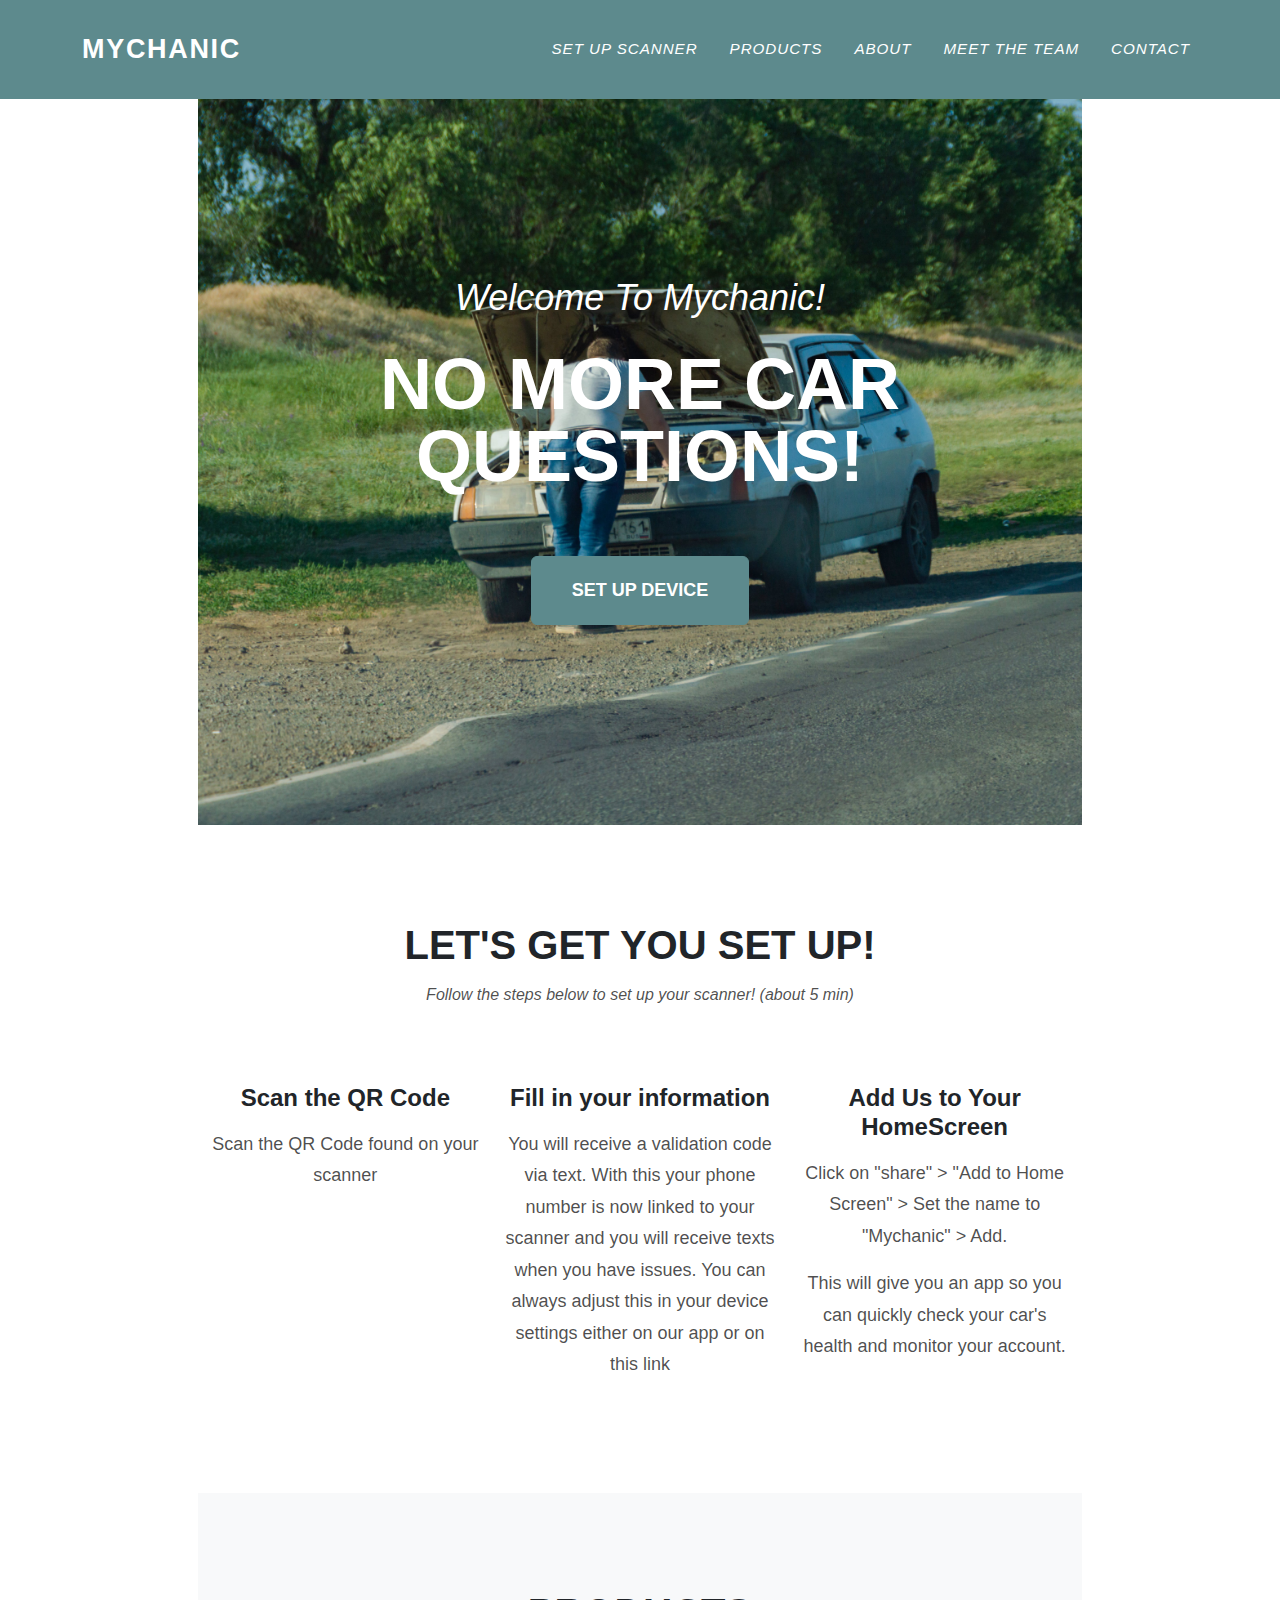
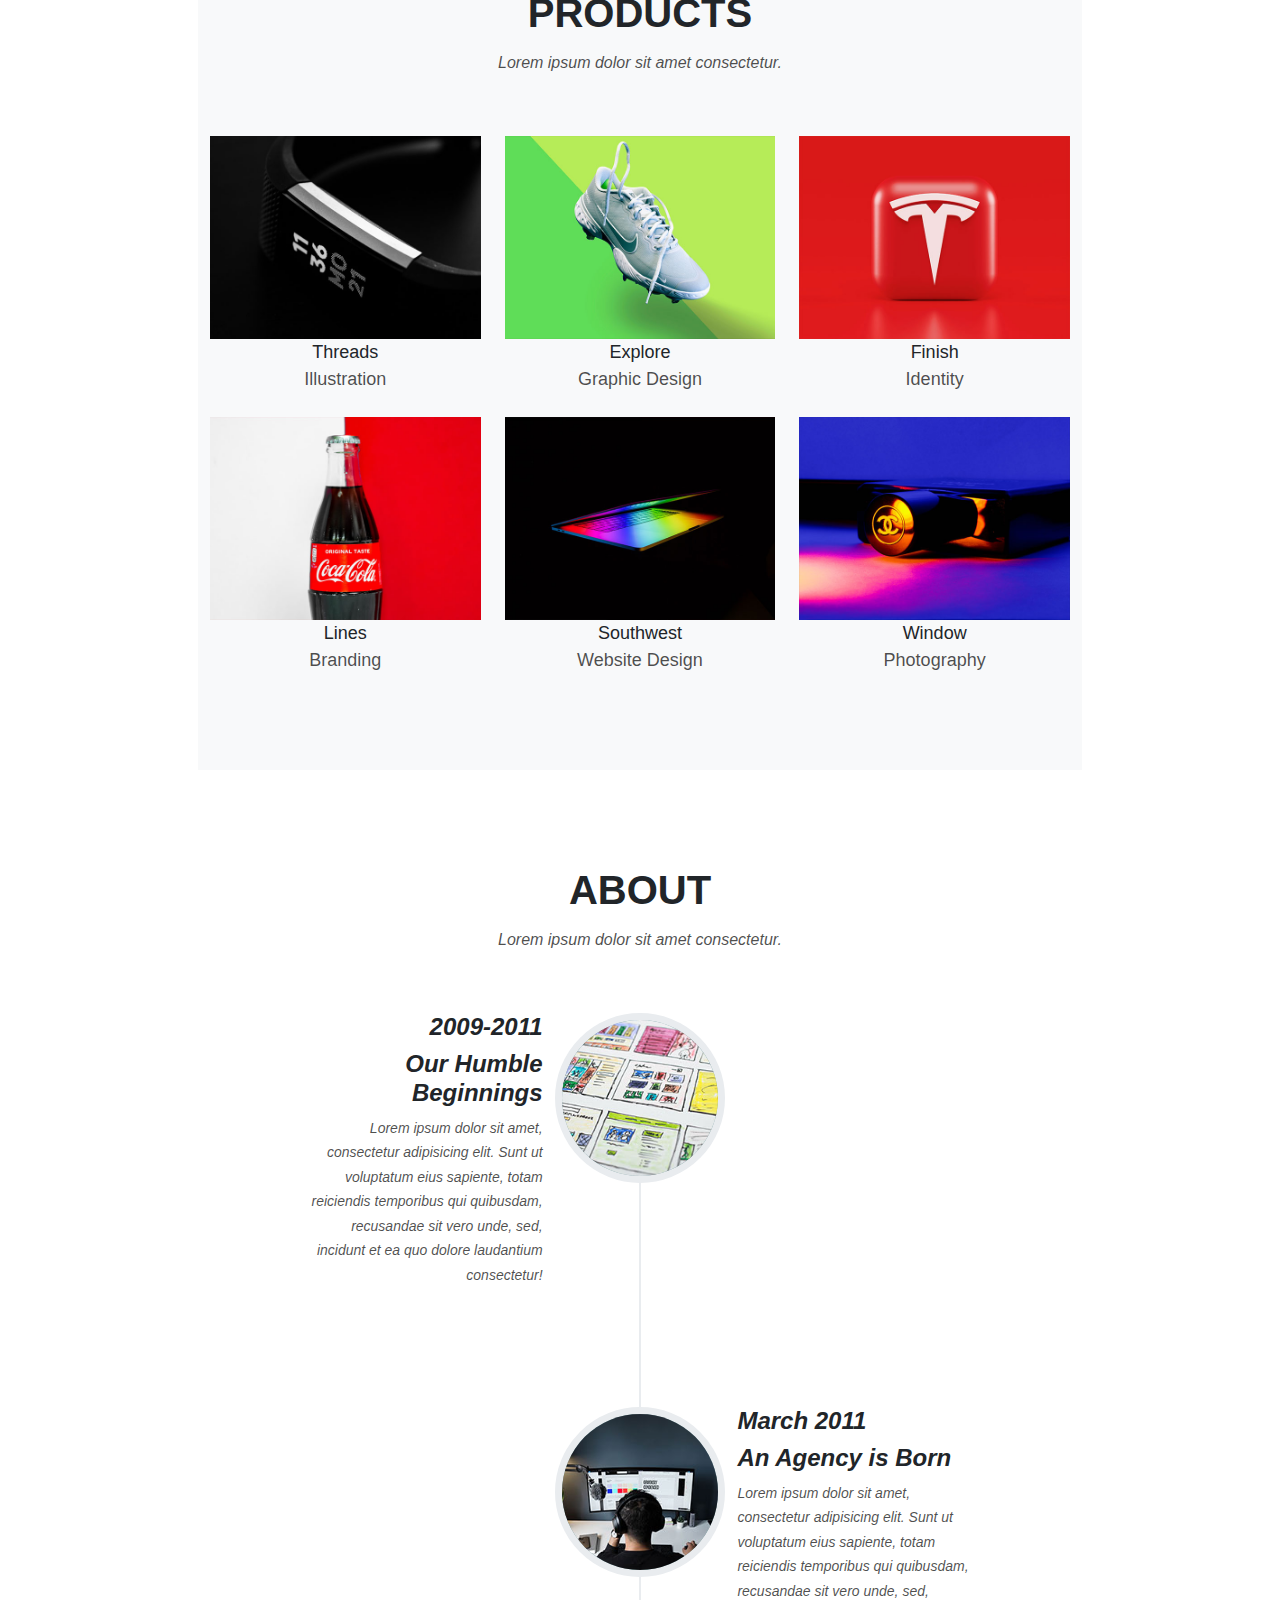
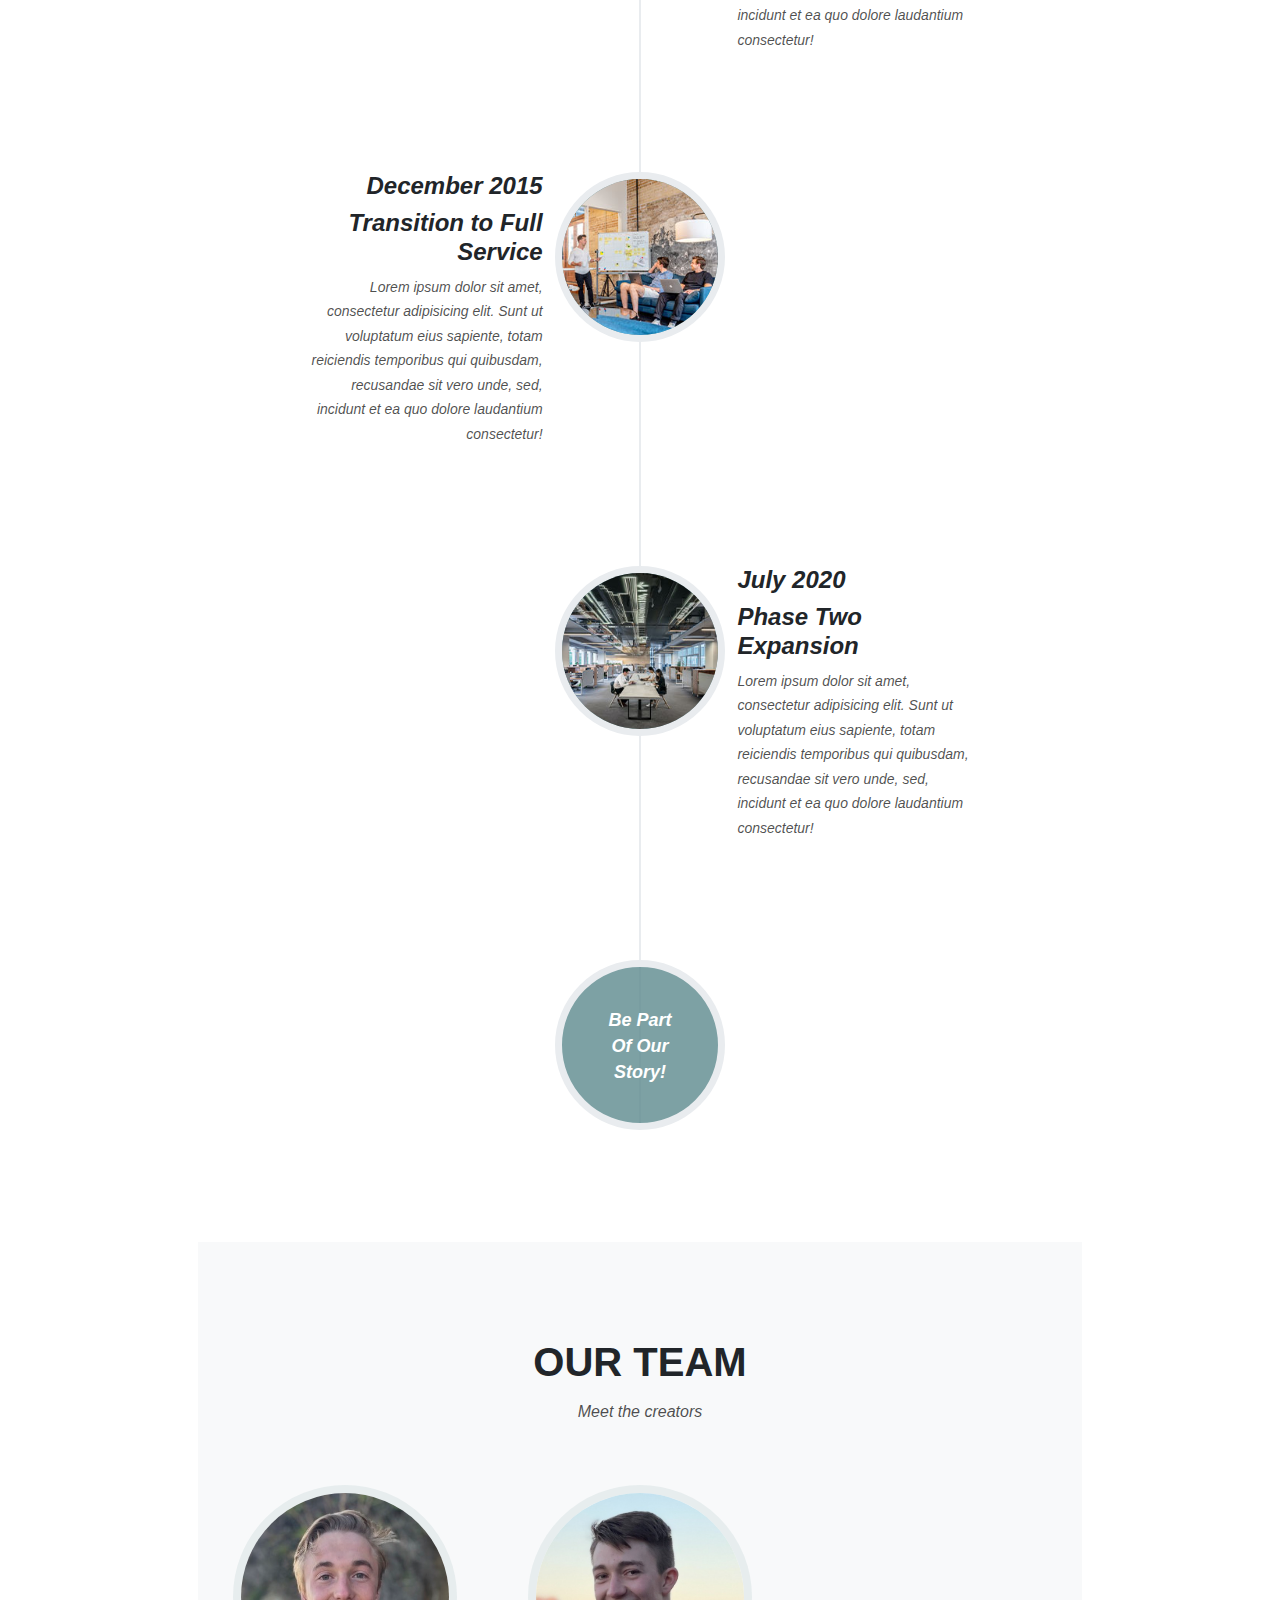
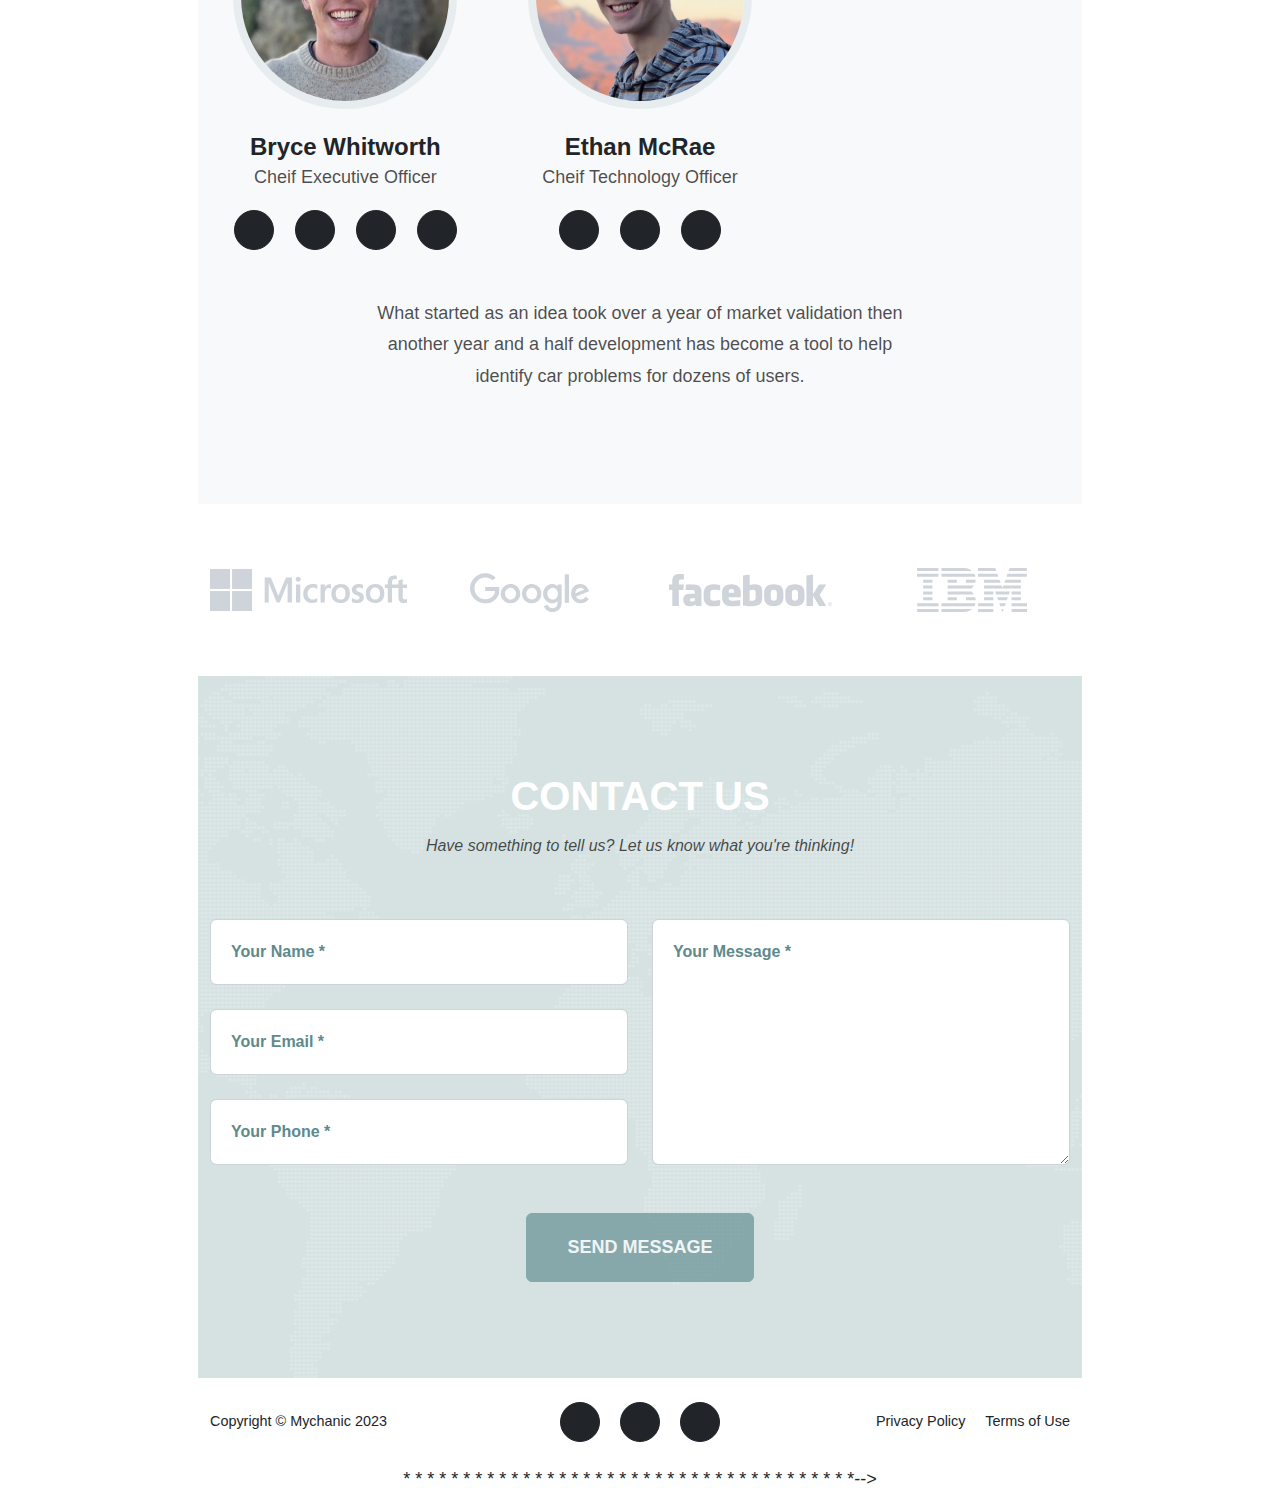
==== public/index.html @ ab3745f1 "sync" ====
<!DOCTYPE html>
<html lang="en">
    <head>
        <meta charset="utf-8" />
        <meta name="viewport" content="width=device-width, initial-scale=1, shrink-to-fit=no" />
        <meta http-equiv="X-UA-Compatible" content="ie=edge" />
        <meta name="description" content="" />
        <meta name="Bryce Whitwroth" content="" />
        <title>Get Mychanic</title>
        <!-- Favicon--> 
        <link rel="icon" type="image/x-icon" href="assets/favicon.ico" />
        <!-- Font Awesome icons (free version)-->
        <script src="https://use.fontawesome.com/releases/v6.3.0/js/all.js" crossorigin="anonymous"></script>
        <link rel="stylesheet" href="path/to/font-awesomecss/font-awesome.min.css">
        <!-- Google fonts-->
        <link href="https://fonts.googleapis.comcss?family=Montserrat:400,700" rel="stylesheet" type="textcss" />
        <link href="https://fonts.googleapis.comcss?family=Roboto+Slab:400,100,300,700" rel="stylesheet" type="textcss" />
        <!-- Core theme CSS (includes Bootstrap)-->
        <link href="css/styles.css" rel="stylesheet" />
        <!-- My Themes -->
        <link rel="stylesheet" href="css/myStyles.css">
        <link rel="manifest" href="https://progressier.app/bXSe53RszB7szvA62VSK/progressier.json"/>
        <script defer src="https://progressier.app/bXSe53RszB7szvA62VSK/script.js"></script>
    </head>
    <body id="page-top">
        <main>
        <!-- Navigation-->
                <nav class="navbar navbar-expand-lg navbar-dark fixed-top" id="mainNav">
                    <div class="container">
                        <a class="navbar-brand" href="#page-top"> <span>Mychanic</span> <alt="..." /></a>
                        <button class="navbar-toggler" type="button" data-bs-toggle="collapse" data-bs-target="#navbarResponsive" aria-controls="navbarResponsive" aria-expanded="false" aria-label="Toggle navigation">
                            Menu 
                            <i class="fas fa-bars ms-1"></i>
                        </button>
                        <div class="collapse navbar-collapse" id="navbarResponsive">
                            <ul class="navbar-nav text-uppercase ms-auto py-4 py-lg-0">
                                <li class="nav-item"><a class="nav-link" href="#setup">Set Up Scanner</a></li>
                                <li class="nav-item"><a class="nav-link" href="#products">Products</a></li>
                                <li class="nav-item"><a class="nav-link" href="#about">About</a></li>
                                <li class="nav-item"><a class="nav-link" href="#team">Meet The Team</a></li>
                                <li class="nav-item"><a class="nav-link" href="#contact">Contact</a></li>
                            </ul>
                        </div>
                    </div>
                </nav>
                <!-- Masthead-->
                <header class="masthead">
                    <div class="container">
                        <div class="masthead-subheading">Welcome To Mychanic!</div>
                        <div class="masthead-heading text-uppercase">No more Car Questions!</div>
                        <a class="btn btn-primary btn-xl text-uppercase" href="#setup">Set up Device</a>
                    </div>
                </header>
                <!-- lets get Setup -->
                <section class="page-section" id="setup">
                    <div class="container">
                        <div class="text-center">
                            <h2 class="section-heading text-uppercase">Let's Get You Set Up!</h2>
                            <h3 class="section-subheading text-muted">Follow the steps below to set up your scanner! (about 5 min)</h3>
                        </div>
                        <div class="row text-center">
                            <div class="col-md-4">
                                <span class="fa-stack fa-4x">
                                    <i class="fas fa-circle fa-stack-2x text-primary"></i>
                                    <i class="fa fa-qrcode fa-stack-1x text-light" aria-hidden="true"></i>
                                </span>
                                <h4 class="my-3">Scan the QR Code</h4>
                                <p class="text-muted">Scan the QR Code found on your scanner</p>
                            </div>
                            <div class="col-md-4">
                                <span class="fa-stack fa-4x">
                                    <i class="fas fa-circle fa-stack-2x text-primary"></i>
                                    <i class="fa fa-mobile fa-stack-1x text-light" aria-hidden="true"></i>
                                </span>
                                <h4 class="my-3">Fill in your information</h4>
                                <p class="text-muted">
                                    You will receive a validation code via text. 
                                    With this your phone number is now linked to 
                                    your scanner and you will receive texts when 
                                    you have issues. You can always adjust this in
                                    your device settings either on our app or on 
                                    this link
                                </p>
                            </div>
                            <div class="col-md-4">
                                <span class="fa-stack fa-4x">
                                    <i class="fas fa-circle fa-stack-2x text-primary"></i>
                                    <i class="fa fa-download fa-stack-1x text-light
                                    " aria-hidden="true"></i>
                                </span>
                                <h4 class="my-3">Add Us to Your HomeScreen</h4>
                                <p class="text-muted">
                                    Click on <i class="fa fa-upload" aria-hidden="true"></i> "share" >
                                    <i class="fa fa-plus-square" aria-hidden="true"></i>
                                    "Add to Home Screen" >
                                    Set the name to "Mychanic" >
                                    Add.
                                    <p class="text-muted">This will give you an app so you can quickly 
                                    check your car's health and monitor your account.
                                    </p> 
                                </p>
                            </div>
                        </div>
                    </div>
                </section>
                <!-- Products Grid-->
                <section class="page-section bg-light" id="products">
                    <div class="container">
                        <div class="text-center">
                            <h2 class="section-heading text-uppercase">PRODUCTS</h2>
                            <h3 class="section-subheading text-muted">Lorem ipsum dolor sit amet consectetur.</h3>
                        </div>
                        <div class="row">
                            <div class="col-lg-4 col-sm-6 mb-4">
                                <!-- Portfolio item 1-->
                                <div class="portfolio-item">
                                    <a class="portfolio-link" data-bs-toggle="modal" href="#portfolioModal1">
                                        <div class="portfolio-hover">
                                            <div class="portfolio-hover-content"><i class="fas fa-plus fa-3x"></i></div>
                                        </div>
                                        <img class="img-fluid" src="assets/img/portfolio/1.jpg" alt="..." />
                                    </a>
                                    <div class="portfolio-caption">
                                        <div class="portfolio-caption-heading">Threads</div>
                                        <div class="portfolio-caption-subheading text-muted">Illustration</div>
                                    </div>
                                </div>
                            </div>
                            <div class="col-lg-4 col-sm-6 mb-4">
                                <!-- Portfolio item 2-->
                                <div class="portfolio-item">
                                    <a class="portfolio-link" data-bs-toggle="modal" href="#portfolioModal2">
                                        <div class="portfolio-hover">
                                            <div class="portfolio-hover-content"><i class="fas fa-plus fa-3x"></i></div>
                                        </div>
                                        <img class="img-fluid" src="assets/img/portfolio/2.jpg" alt="..." />
                                    </a>
                                    <div class="portfolio-caption">
                                        <div class="portfolio-caption-heading">Explore</div>
                                        <div class="portfolio-caption-subheading text-muted">Graphic Design</div>
                                    </div>
                                </div>
                            </div>
                            <div class="col-lg-4 col-sm-6 mb-4">
                                <!-- Portfolio item 3-->
                                <div class="portfolio-item">
                                    <a class="portfolio-link" data-bs-toggle="modal" href="#portfolioModal3">
                                        <div class="portfolio-hover">
                                            <div class="portfolio-hover-content"><i class="fas fa-plus fa-3x"></i></div>
                                        </div>
                                        <img class="img-fluid" src="assets/img/portfolio/3.jpg" alt="..." />
                                    </a>
                                    <div class="portfolio-caption">
                                        <div class="portfolio-caption-heading">Finish</div>
                                        <div class="portfolio-caption-subheading text-muted">Identity</div>
                                    </div>
                                </div>
                            </div>
                            <div class="col-lg-4 col-sm-6 mb-4 mb-lg-0">
                                <!-- Portfolio item 4-->
                                <div class="portfolio-item">
                                    <a class="portfolio-link" data-bs-toggle="modal" href="#portfolioModal4">
                                        <div class="portfolio-hover">
                                            <div class="portfolio-hover-content"><i class="fas fa-plus fa-3x"></i></div>
                                        </div>
                                        <img class="img-fluid" src="assets/img/portfolio/4.jpg" alt="..." />
                                    </a>
                                    <div class="portfolio-caption">
                                        <div class="portfolio-caption-heading">Lines</div>
                                        <div class="portfolio-caption-subheading text-muted">Branding</div>
                                    </div>
                                </div>
                            </div>
                            <div class="col-lg-4 col-sm-6 mb-4 mb-sm-0">
                                <!-- Portfolio item 5-->
                                <div class="portfolio-item">
                                    <a class="portfolio-link" data-bs-toggle="modal" href="#portfolioModal5">
                                        <div class="portfolio-hover">
                                            <div class="portfolio-hover-content"><i class="fas fa-plus fa-3x"></i></div>
                                        </div>
                                        <img class="img-fluid" src="assets/img/portfolio/5.jpg" alt="..." />
                                    </a>
                                    <div class="portfolio-caption">
                                        <div class="portfolio-caption-heading">Southwest</div>
                                        <div class="portfolio-caption-subheading text-muted">Website Design</div>
                                    </div>
                                </div>
                            </div>
                            <div class="col-lg-4 col-sm-6">
                                <!-- Portfolio item 6-->
                                <div class="portfolio-item">
                                    <a class="portfolio-link" data-bs-toggle="modal" href="#portfolioModal6">
                                        <div class="portfolio-hover">
                                            <div class="portfolio-hover-content"><i class="fas fa-plus fa-3x"></i></div>
                                        </div>
                                        <img class="img-fluid" src="assets/img/portfolio/6.jpg" alt="..." />
                                    </a>
                                    <div class="portfolio-caption">
                                        <div class="portfolio-caption-heading">Window</div>
                                        <div class="portfolio-caption-subheading text-muted">Photography</div>
                                    </div>
                                </div>
                            </div>
                        </div>
                    </div>
                </section>
                <!-- About-->
                <section class="page-section" id="about">
                    <div class="container">
                        <div class="text-center">
                            <h2 class="section-heading text-uppercase">About</h2>
                            <h3 class="section-subheading text-muted">Lorem ipsum dolor sit amet consectetur.</h3>
                        </div>
                        <ul class="timeline">
                            <li>
                                <div class="timeline-image"><img class="rounded-circle img-fluid" src="assets/img/about/1.jpg" alt="..." /></div>
                                <div class="timeline-panel">
                                    <div class="timeline-heading">
                                        <h4>2009-2011</h4>
                                        <h4 class="subheading">Our Humble Beginnings</h4>
                                    </div>
                                    <div class="timeline-body"><p class="text-muted">Lorem ipsum dolor sit amet, consectetur adipisicing elit. Sunt ut voluptatum eius sapiente, totam reiciendis temporibus qui quibusdam, recusandae sit vero unde, sed, incidunt et ea quo dolore laudantium consectetur!</p></div>
                                </div>
                            </li>
                            <li class="timeline-inverted">
                                <div class="timeline-image"><img class="rounded-circle img-fluid" src="assets/img/about/2.jpg" alt="..." /></div>
                                <div class="timeline-panel">
                                    <div class="timeline-heading">
                                        <h4>March 2011</h4>
                                        <h4 class="subheading">An Agency is Born</h4>
                                    </div>
                                    <div class="timeline-body"><p class="text-muted">Lorem ipsum dolor sit amet, consectetur adipisicing elit. Sunt ut voluptatum eius sapiente, totam reiciendis temporibus qui quibusdam, recusandae sit vero unde, sed, incidunt et ea quo dolore laudantium consectetur!</p></div>
                                </div>
                            </li>
                            <li>
                                <div class="timeline-image"><img class="rounded-circle img-fluid" src="assets/img/about/3.jpg" alt="..." /></div>
                                <div class="timeline-panel">
                                    <div class="timeline-heading">
                                        <h4>December 2015</h4>
                                        <h4 class="subheading">Transition to Full Service</h4>
                                    </div>
                                    <div class="timeline-body"><p class="text-muted">Lorem ipsum dolor sit amet, consectetur adipisicing elit. Sunt ut voluptatum eius sapiente, totam reiciendis temporibus qui quibusdam, recusandae sit vero unde, sed, incidunt et ea quo dolore laudantium consectetur!</p></div>
                                </div>
                            </li>
                            <li class="timeline-inverted">
                                <div class="timeline-image"><img class="rounded-circle img-fluid" src="assets/img/about/4.jpg" alt="..." /></div>
                                <div class="timeline-panel">
                                    <div class="timeline-heading">
                                        <h4>July 2020</h4>
                                        <h4 class="subheading">Phase Two Expansion</h4>
                                    </div>
                                    <div class="timeline-body"><p class="text-muted">Lorem ipsum dolor sit amet, consectetur adipisicing elit. Sunt ut voluptatum eius sapiente, totam reiciendis temporibus qui quibusdam, recusandae sit vero unde, sed, incidunt et ea quo dolore laudantium consectetur!</p></div>
                                </div>
                            </li>
                            <li class="timeline-inverted">
                                <div class="timeline-image">
                                    <h4>
                                        Be Part
                                        <br />
                                        Of Our
                                        <br />
                                        Story!
                                    </h4>
                                </div>
                            </li>
                        </ul>
                    </div>
                </section>
                <!-- Team-->
                <section class="page-section bg-light" id="team">
                    <div class="container">
                        <div class="text-center">
                            <h2 class="section-heading text-uppercase">Our Team</h2>
                            <h3 class="section-subheading text-muted">Meet the creators</h3>
                        </div>
                        <div class="row">
                            <div class="col-lg-4">
                                <div class="team-member">
                                    <img class="mx-auto rounded-circle" src="assets/img/team/headshot.jpeg" alt="..." />
                                    <h4>Bryce Whitworth</h4>
                                    <p class="text-muted">Cheif Executive Officer</p>
                                    <a class="btn btn-dark btn-social mx-2" href="https://twitter.com/" aria-label="Bryce Whitworth Twitter Profile"><i class="fab fa-twitter"></i></a>
                                    <a class="btn btn-dark btn-social mx-2" href="https://www.facebook.com/" aria-label="Bryce Whitworth Facebook Profile"><i class="fab fa-facebook-f"></i></a>
                                    <a class="btn btn-dark btn-social mx-2" href="https://www.linkedin.com/in/bryce-whitworth/" aria-label="Bryce Whitworth LinkedIn Profile"><i class="fab fa-linkedin-in"></i></a>
                                    <a class="btn btn-dark btn-social mx-2" href="https://www.brycewhitworth.com/" target = "_blank" title="Bryce Whitworth"><i class="fa fa-paperclip" aria-hidden="true"></i></a>

                                </div>
                            </div>
                            <div class="col-lg-4">
                                <div class="team-member">
                                    <img class="mx-auto rounded-circle" src="assets/img/team/Ethan.jpeg" alt="..." />
                                    <h4>Ethan McRae</h4>
                                    <p class="text-muted">Cheif Technology Officer</p>
                                    <a class="btn btn-dark btn-social mx-2" href="https://twitter.com/" aria-label="Ethan McRae Twitter Profile"><i class="fab fa-twitter"></i></a>
                                    <a class="btn btn-dark btn-social mx-2" href="https://www.facebook.com/" aria-label="Ethan McRae Facebook Profile"><i class="fab fa-facebook-f"></i></a>
                                    <a class="btn btn-dark btn-social mx-2" href="https://www.linkedin.com/in/ethanmcrae/" aria-label="Ethan McRae LinkedIn Profile"><i class="fab fa-linkedin-in"></i></a>
                                </div>
                            </div>
                            <!-- <div class="col-lg-4">
                                <div class="team-member">
                                    <img class="mx-auto rounded-circle" src="assets/img/team/3.jpg" alt="..." />
                                    <h4>Larry Parker</h4>
                                    <p class="text-muted">Lead Developer</p>
                                    <a class="btn btn-dark btn-social mx-2" href="#!" aria-label="Larry Parker Twitter Profile"><i class="fab fa-twitter"></i></a>
                                    <a class="btn btn-dark btn-social mx-2" href="#!" aria-label="Larry Parker Facebook Profile"><i class="fab fa-facebook-f"></i></a>
                                    <a class="btn btn-dark btn-social mx-2" href="#!" aria-label="Larry Parker LinkedIn Profile"><i class="fab fa-linkedin-in"></i></a>
                                </div>
                            </div> -->
                        </div>
                        <div class="row">
                            <div class="col-lg-8 mx-auto text-center">
                                <p class="large text-muted">
                                    What started as an idea took over a year of
                                    market validation then another year and a half
                                    development has become a tool to help identify car
                                    problems for dozens of users.
                                </p>
                            </div>
                        </div>
                    </div>
                </section>
                <!-- Clients-->
                <div class="py-5">
                    <div class="container">
                        <div class="row align-items-center">
                            <div class="col-md-3 col-sm-6 my-3">
                                <a href="https://www.microsoft.com/en-us/" target="_blank" ><img class="img-fluid img-brand d-block mx-auto" src="assets/img/logos/microsoft.svg" alt="..." aria-label="Microsoft Logo" /></a>
                            </div>
                            <div class="col-md-3 col-sm-6 my-3">
                                <a href="https://www.google.com/" target="_blank" ><img class="img-fluid img-brand d-block mx-auto" src="assets/img/logos/google.svg" alt="..." aria-label="Google Logo" /></a>
                            </div>
                            <div class="col-md-3 col-sm-6 my-3">
                                <a href="https://www.facebook.com/" target="_blank" ><img class="img-fluid img-brand d-block mx-auto" src="assets/img/logos/facebook.svg" alt="..." aria-label="Facebook Logo" /></a>
                            </div>
                            <div class="col-md-3 col-sm-6 my-3">
                                <a href="https://www.ibm.com/" target="_blank" ><img class="img-fluid img-brand d-block mx-auto" src="assets/img/logos/ibm.svg" alt="..." aria-label="IBM Logo" /></a>
                            </div>
                        </div>
                    </div>
                </div>
                <!-- Contact-->
                <section class="page-section" id="contact">
                    <div class="container">
                        <div class="text-center">
                            <h2 class="section-heading text-uppercase">Contact Us</h2>
                            <h3 class="section-subheading text-muted">
                                Have something to tell us? Let us know what you're thinking!
                            </h3>
                        </div>
                        <!-- * * * * * * * * * * * * * * *-->
                        <!-- * * SB Forms Contact Form * *-->
                        <!-- * * * * * * * * * * * * * * *-->
                        <!-- This form is pre-integrated with SB Forms.-->
                        <!-- To make this form functional, sign up at-->
                        <!-- https://startbootstrap.com/solution/contact-forms-->
                        <!-- to get an API token!-->
                        <form id="contactForm" data-sb-form-api-token="API_TOKEN">
                            <div class="row align-items-stretch mb-5">
                                <div class="col-md-6">
                                    <div class="form-group">
                                        <!-- Name input-->
                                        <input class="form-control" id="name" type="text" placeholder="Your Name *" data-sb-validations="required" />
                                        <div class="invalid-feedback" data-sb-feedback="name:required">A name is required.</div>
                                    </div>
                                    <div class="form-group">
                                        <!-- Email address input-->
                                        <input class="form-control" id="email" type="email" placeholder="Your Email *" data-sb-validations="required,email" />
                                        <div class="invalid-feedback" data-sb-feedback="email:required">An email is required.</div>
                                        <div class="invalid-feedback" data-sb-feedback="email:email">Email is not valid.</div>
                                    </div>
                                    <div class="form-group mb-md-0">
                                        <!-- Phone number input-->
                                        <input class="form-control" id="phone" type="tel" placeholder="Your Phone *" data-sb-validations="required" />
                                        <div class="invalid-feedback" data-sb-feedback="phone:required">A phone number is required.</div>
                                    </div>
                                </div>
                                <div class="col-md-6">
                                    <div class="form-group form-group-textarea mb-md-0">
                                        <!-- Message input-->
                                        <textarea class="form-control" id="message" placeholder="Your Message *" data-sb-validations="required"></textarea>
                                        <div class="invalid-feedback" data-sb-feedback="message:required">A message is required.</div>
                                    </div>
                                </div>
                            </div>
                            <!-- Submit success message-->
                            <!---->
                            <!-- This is what your users will see when the form-->
                            <!-- has successfully submitted-->
                            <div class="d-none" id="submitSuccessMessage">
                                <div class="text-center text-white mb-3">
                                    <div class="fw-bolder">Form submission successful!</div>
                                    To activate this form, sign up at
                                    <br />
                                    <a href="https://startbootstrap.com/solution/contact-forms">https://startbootstrap.com/solution/contact-forms</a>
                                </div>
                            </div>
                            <!-- Submit error message-->
                            <!---->
                            <!-- This is what your users will see when there is-->
                            <!-- an error submitting the form-->
                            <div class="d-none" id="submitErrorMessage"><div class="text-center text-danger mb-3">Error sending message!</div></div>
                            <!-- Submit Button-->
                            <div class="text-center"><button class="btn btn-primary btn-xl text-uppercase disabled" id="submitButton" type="submit">Send Message</button></div>
                        </form>
                    </div>
                </section>
                <!-- Footer-->
                <footer class="footer py-4">
                    <div class="container">
                        <div class="row align-items-center">
                            <div class="col-lg-4 text-lg-start">Copyright &copy; Mychanic 2023</div>
                            <div class="col-lg-4 my-3 my-lg-0">
                                <a class="btn btn-dark btn-social mx-2" href="https://twitter.com/" aria-label="Twitter"><i class="fab fa-twitter"></i></a>
                                <a class="btn btn-dark btn-social mx-2" href="https://www.facebook.com/" aria-label="Facebook"><i class="fab fa-facebook-f"></i></a>
                                <a class="btn btn-dark btn-social mx-2" href="https://www.linkedin.com/in/bryce-whitworth/" aria-label="LinkedIn"><i class="fab fa-linkedin-in"></i></a>
                            </div>
                            <div class="col-lg-4 text-lg-end">
                                <a class="link-dark text-decoration-none me-3" href="#!">Privacy Policy</a>
                                <a class="link-dark text-decoration-none" href="#!">Terms of Use</a>
                            </div>
                        </div>
                    </div>
                </footer>
                <!-- Portfolio Modals-->
                <!-- Portfolio item 1 modal popup-->
                <div class="portfolio-modal modal fade" id="portfolioModal1" tabindex="-1" role="dialog" aria-hidden="true">
                    <div class="modal-dialog">
                        <div class="modal-content">
                            <div class="close-modal" data-bs-dismiss="modal"><img src="assets/img/close-icon.svg" alt="Close modal" /></div>
                            <div class="container">
                                <div class="row justify-content-center">
                                    <div class="col-lg-8">
                                        <div class="modal-body">
                                            <!-- Project details-->
                                            <h2 class="text-uppercase">Project Name</h2>
                                            <p class="item-intro text-muted">Lorem ipsum dolor sit amet consectetur.</p>
                                            <img class="img-fluid d-block mx-auto" src="assets/img/portfolio/1.jpg" alt="..." />
                                            <p>Use this area to describe your project. Lorem ipsum dolor sit amet, consectetur adipisicing elit. Est blanditiis dolorem culpa incidunt minus dignissimos deserunt repellat aperiam quasi sunt officia expedita beatae cupiditate, maiores repudiandae, nostrum, reiciendis facere nemo!</p>
                                            <ul class="list-inline">
                                                <li>
                                                    <strong>Client:</strong>
                                                    Threads
                                                </li>
                                                <li>
                                                    <strong>Category:</strong>
                                                    Illustration
                                                </li>
                                            </ul>
                                            <button class="btn btn-primary btn-xl text-uppercase" data-bs-dismiss="modal" type="button">
                                                <i class="fas fa-xmark me-1"></i>
                                                Close Project
                                            </button>
                                        </div>
                                    </div>
                                </div>
                            </div>
                        </div>
                    </div>
                </div>
                <!-- Portfolio item 2 modal popup-->
                <div class="portfolio-modal modal fade" id="portfolioModal2" tabindex="-1" role="dialog" aria-hidden="true">
                    <div class="modal-dialog">
                        <div class="modal-content">
                            <div class="close-modal" data-bs-dismiss="modal"><img src="..assets/img/close-icon.svg" alt="Close modal" /></div>
                            <div class="container">
                                <div class="row justify-content-center">
                                    <div class="col-lg-8">
                                        <div class="modal-body">
                                            <!-- Project details-->
                                            <h2 class="text-uppercase">Project Name</h2>
                                            <p class="item-intro text-muted">Lorem ipsum dolor sit amet consectetur.</p>
                                            <img class="img-fluid d-block mx-auto" src="..assets/img/portfolio/2.jpg" alt="..." />
                                            <p>Use this area to describe your project. Lorem ipsum dolor sit amet, consectetur adipisicing elit. Est blanditiis dolorem culpa incidunt minus dignissimos deserunt repellat aperiam quasi sunt officia expedita beatae cupiditate, maiores repudiandae, nostrum, reiciendis facere nemo!</p>
                                            <ul class="list-inline">
                                                <li>
                                                    <strong>Client:</strong>
                                                    Explore
                                                </li>
                                                <li>
                                                    <strong>Category:</strong>
                                                    Graphic Design
                                                </li>
                                            </ul>
                                            <button class="btn btn-primary btn-xl text-uppercase" data-bs-dismiss="modal" type="button">
                                                <i class="fas fa-xmark me-1"></i>
                                                Close Project
                                            </button>
                                        </div>
                                    </div>
                                </div>
                            </div>
                        </div>
                    </div>
                </div>
                <!-- Portfolio item 3 modal popup-->
                <div class="portfolio-modal modal fade" id="portfolioModal3" tabindex="-1" role="dialog" aria-hidden="true">
                    <div class="modal-dialog">
                        <div class="modal-content">
                            <div class="close-modal" data-bs-dismiss="modal"><img src="assets/img/close-icon.svg" alt="Close modal" /></div>
                            <div class="container">
                                <div class="row justify-content-center">
                                    <div class="col-lg-8">
                                        <div class="modal-body">
                                            <!-- Project details-->
                                            <h2 class="text-uppercase">Project Name</h2>
                                            <p class="item-intro text-muted">Lorem ipsum dolor sit amet consectetur.</p>
                                            <img class="img-fluid d-block mx-auto" src="assets/img/portfolio/3.jpg" alt="..." />
                                            <p>Use this area to describe your project. Lorem ipsum dolor sit amet, consectetur adipisicing elit. Est blanditiis dolorem culpa incidunt minus dignissimos deserunt repellat aperiam quasi sunt officia expedita beatae cupiditate, maiores repudiandae, nostrum, reiciendis facere nemo!</p>
                                            <ul class="list-inline">
                                                <li>
                                                    <strong>Client:</strong>
                                                    Finish
                                                </li>
                                                <li>
                                                    <strong>Category:</strong>
                                                    Identity
                                                </li>
                                            </ul>
                                            <button class="btn btn-primary btn-xl text-uppercase" data-bs-dismiss="modal" type="button">
                                                <i class="fas fa-xmark me-1"></i>
                                                Close Project
                                            </button>
                                        </div>
                                    </div>
                                </div>
                            </div>
                        </div>
                    </div>
                </div>
                <!-- Portfolio item 4 modal popup-->
                <div class="portfolio-modal modal fade" id="portfolioModal4" tabindex="-1" role="dialog" aria-hidden="true">
                    <div class="modal-dialog">
                        <div class="modal-content">
                            <div class="close-modal" data-bs-dismiss="modal"><img src="assets/img/close-icon.svg" alt="Close modal" /></div>
                            <div class="container">
                                <div class="row justify-content-center">
                                    <div class="col-lg-8">
                                        <div class="modal-body">
                                            <!-- Project details-->
                                            <h2 class="text-uppercase">Project Name</h2>
                                            <p class="item-intro text-muted">Lorem ipsum dolor sit amet consectetur.</p>
                                            <img class="img-fluid d-block mx-auto" src="assets/img/portfolio/4.jpg" alt="..." />
                                            <p>Use this area to describe your project. Lorem ipsum dolor sit amet, consectetur adipisicing elit. Est blanditiis dolorem culpa incidunt minus dignissimos deserunt repellat aperiam quasi sunt officia expedita beatae cupiditate, maiores repudiandae, nostrum, reiciendis facere nemo!</p>
                                            <ul class="list-inline">
                                                <li>
                                                    <strong>Client:</strong>
                                                    Lines
                                                </li>
                                                <li>
                                                    <strong>Category:</strong>
                                                    Branding
                                                </li>
                                            </ul>
                                            <button class="btn btn-primary btn-xl text-uppercase" data-bs-dismiss="modal" type="button">
                                                <i class="fas fa-xmark me-1"></i>
                                                Close Project
                                            </button>
                                        </div>
                                    </div>
                                </div>
                            </div>
                        </div>
                    </div>
                </div>
                <!-- Portfolio item 5 modal popup-->
                <div class="portfolio-modal modal fade" id="portfolioModal5" tabindex="-1" role="dialog" aria-hidden="true">
                    <div class="modal-dialog">
                        <div class="modal-content">
                            <div class="close-modal" data-bs-dismiss="modal"><img src="assets/img/close-icon.svg" alt="Close modal" /></div>
                            <div class="container">
                                <div class="row justify-content-center">
                                    <div class="col-lg-8">
                                        <div class="modal-body">
                                            <!-- Project details-->
                                            <h2 class="text-uppercase">Project Name</h2>
                                            <p class="item-intro text-muted">Lorem ipsum dolor sit amet consectetur.</p>
                                            <img class="img-fluid d-block mx-auto" src="assets/img/portfolio/5.jpg" alt="..." />
                                            <p>Use this area to describe your project. Lorem ipsum dolor sit amet, consectetur adipisicing elit. Est blanditiis dolorem culpa incidunt minus dignissimos deserunt repellat aperiam quasi sunt officia expedita beatae cupiditate, maiores repudiandae, nostrum, reiciendis facere nemo!</p>
                                            <ul class="list-inline">
                                                <li>
                                                    <strong>Client:</strong>
                                                    Southwest
                                                </li>
                                                <li>
                                                    <strong>Category:</strong>
                                                    Website Design
                                                </li>
                                            </ul>
                                            <button class="btn btn-primary btn-xl text-uppercase" data-bs-dismiss="modal" type="button">
                                                <i class="fas fa-xmark me-1"></i>
                                                Close Project
                                            </button>
                                        </div>
                                    </div>
                                </div>
                            </div>
                        </div>
                    </div>
                </div>
                <!-- Portfolio item 6 modal popup-->
                <div class="portfolio-modal modal fade" id="portfolioModal6" tabindex="-1" role="dialog" aria-hidden="true">
                    <div class="modal-dialog">
                        <div class="modal-content">
                            <div class="close-modal" data-bs-dismiss="modal"><img src="assets/img/close-icon.svg" alt="Close modal" /></div>
                            <div class="container">
                                <div class="row justify-content-center">
                                    <div class="col-lg-8">
                                        <div class="modal-body">
                                            <!-- Project details-->
                                            <h2 class="text-uppercase">Project Name</h2>
                                            <p class="item-intro text-muted">Lorem ipsum dolor sit amet consectetur.</p>
                                            <img class="img-fluid d-block mx-auto" src="assets/img/portfolio/6.jpg" alt="..." />
                                            <p>Use this area to describe your project. Lorem ipsum dolor sit amet, consectetur adipisicing elit. Est blanditiis dolorem culpa incidunt minus dignissimos deserunt repellat aperiam quasi sunt officia expedita beatae cupiditate, maiores repudiandae, nostrum, reiciendis facere nemo!</p>
                                            <ul class="list-inline">
                                                <li>
                                                    <strong>Client:</strong>
                                                    Window
                                                </li>
                                                <li>
                                                    <strong>Category:</strong>
                                                    Photography
                                                </li>
                                            </ul>
                                            <button class="btn btn-primary btn-xl text-uppercase" data-bs-dismiss="modal" type="button">
                                                <i class="fas fa-xmark me-1"></i>
                                                Close Project
                                            </button>
                                        </div>
                                    </div>
                                </div>
                            </div>
                        </div>
                    </div>
                </div>
                 * * * * * * * * * * * * * * * * * * * * * * * * * * * * * * * * * * * * * *-->
            
        </main>
            <!-- Bootstrap core JS-->
            <script src="https://cdn.jsdelivr.net/npm/bootstrap@5.2.3/dist/js/bootstrap.bundle.min.js"></script>
            <!-- Core theme JS-->
            <script src="js/scripts.js"></script>
            <!-- * * * * * * * * * * * * * * * * * * * * * * * * * * * * * * * * * * * * * * * *-->
            <!-- * *                               SB Forms JS                               * *-->
            <!-- * * Activate your form at https://startbootstrap.com/solution/contact-forms * *-->
            <!-- * *
            <script src="https://cdn.startbootstrap.com/sb-forms-latest.js"></script>
    </body>
</html>
---- public/css/myStyles.css ----
@import url("https://fonts.googleapis.com/css?family=Nunito:400,700&display=swap");
* {
  margin: 0;
  padding: 0;
  box-sizing: border-box;
}

.homebg{
  background-image: url(https://bashooka.com/wp-content/uploads/2012/04/patterns_4.jpg);
  background-position: top right;
}

/* for all the other pages besides Home page */
.pagebg {
  background-image: url(https://bashooka.com/wp-content/uploads/2012/04/patterns_4.jpg);
  background-position: top right;
  height: fit-content;
}

body, html {
  height: 100%
}

a {
  text-decoration: none;
  color: rgb(10, 109, 175);
}

a:hover {
  text-decoration: underline;
}

/* selector does not work on DuckDuckGo */
a:visited {
  color: rgb(206, 152, 229);
}

body {
  font-family: Arial, Helvetica, sans-serif;
  font-size: 18px;
}

main {
  max-width: 900px;
  margin: auto;
  padding: 0.5rem;
  text-align: center;
}

li {
  font-size: 14px;
  font-style: italic;
  font-weight: normal;
}

.mainListHeading {
  font-weight: bold;
  font-size: 20px;
  font-style: normal;
  text-decoration: underline;
}

.headText{
  margin-bottom: 10px;
}
.mainBullets{
  font-size: 14px;
  font-style: normal;
  font-weight: normal;
}

.textbox{
  border-radius: 7px;
  border-width: 2px;
  border-color: black;
  border-style: solid;
  padding: 10px;
}

.textboxm{
  border-width: 2px;
  border-color: purple;
  border-style: solid;
  margin: 5px;
  padding: 3px;
  text-align:right;
}
.bold {font-weight: bold;}
.underline {text-decoration: underline;}
.notextdecor {text-decoration: none;}

/* Analyze Data Styles */
.dataBulletHead{
  color: darkslategray;
  font-family: Arial, Helvetica, sans-serif;
  font-size: 25px;
}

.dataBulletText{
  color:darkslategray;
  font-size: 20px;
  font-family: Arial, Helvetica, sans-serif;
}

.dataPicText{
  text-indent: 25px;
  color: darkslategray;
}

.dataTableauTitle{
  font-style: italic;
  color: darkslategray;
}
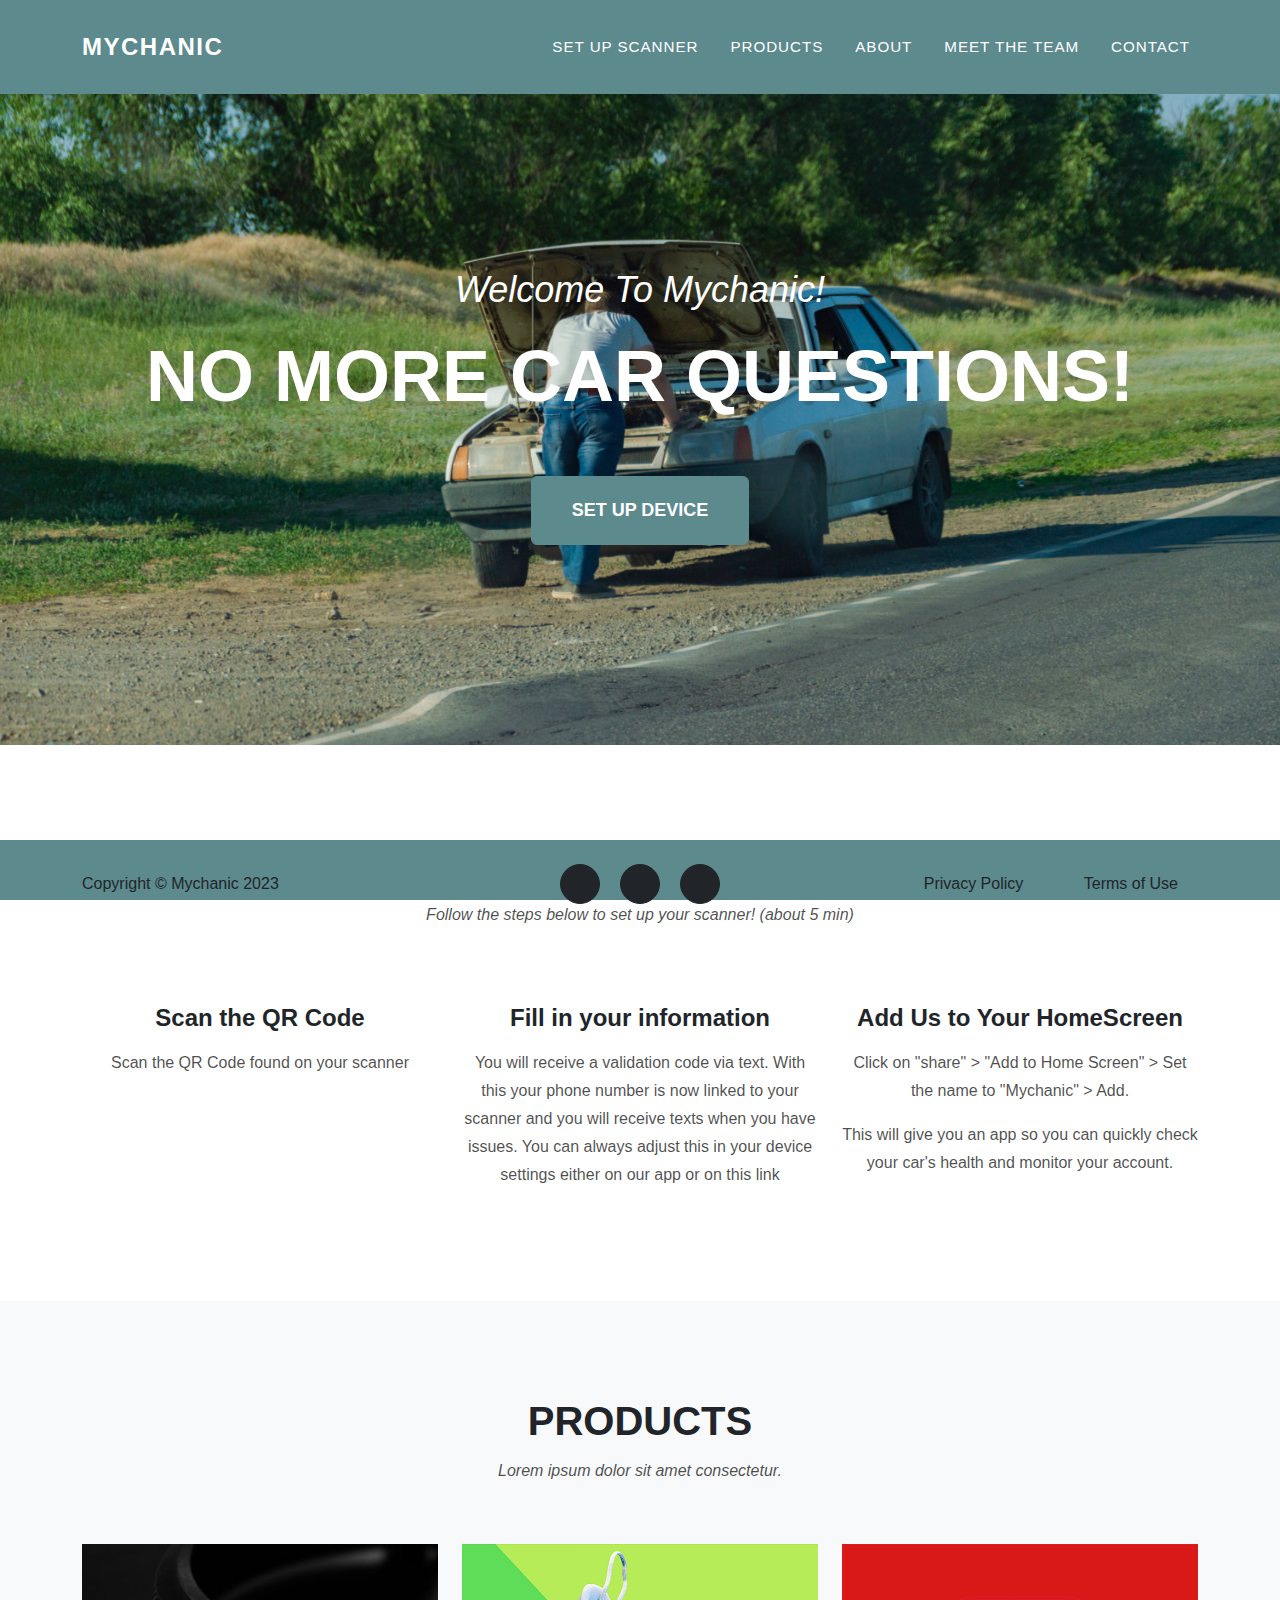
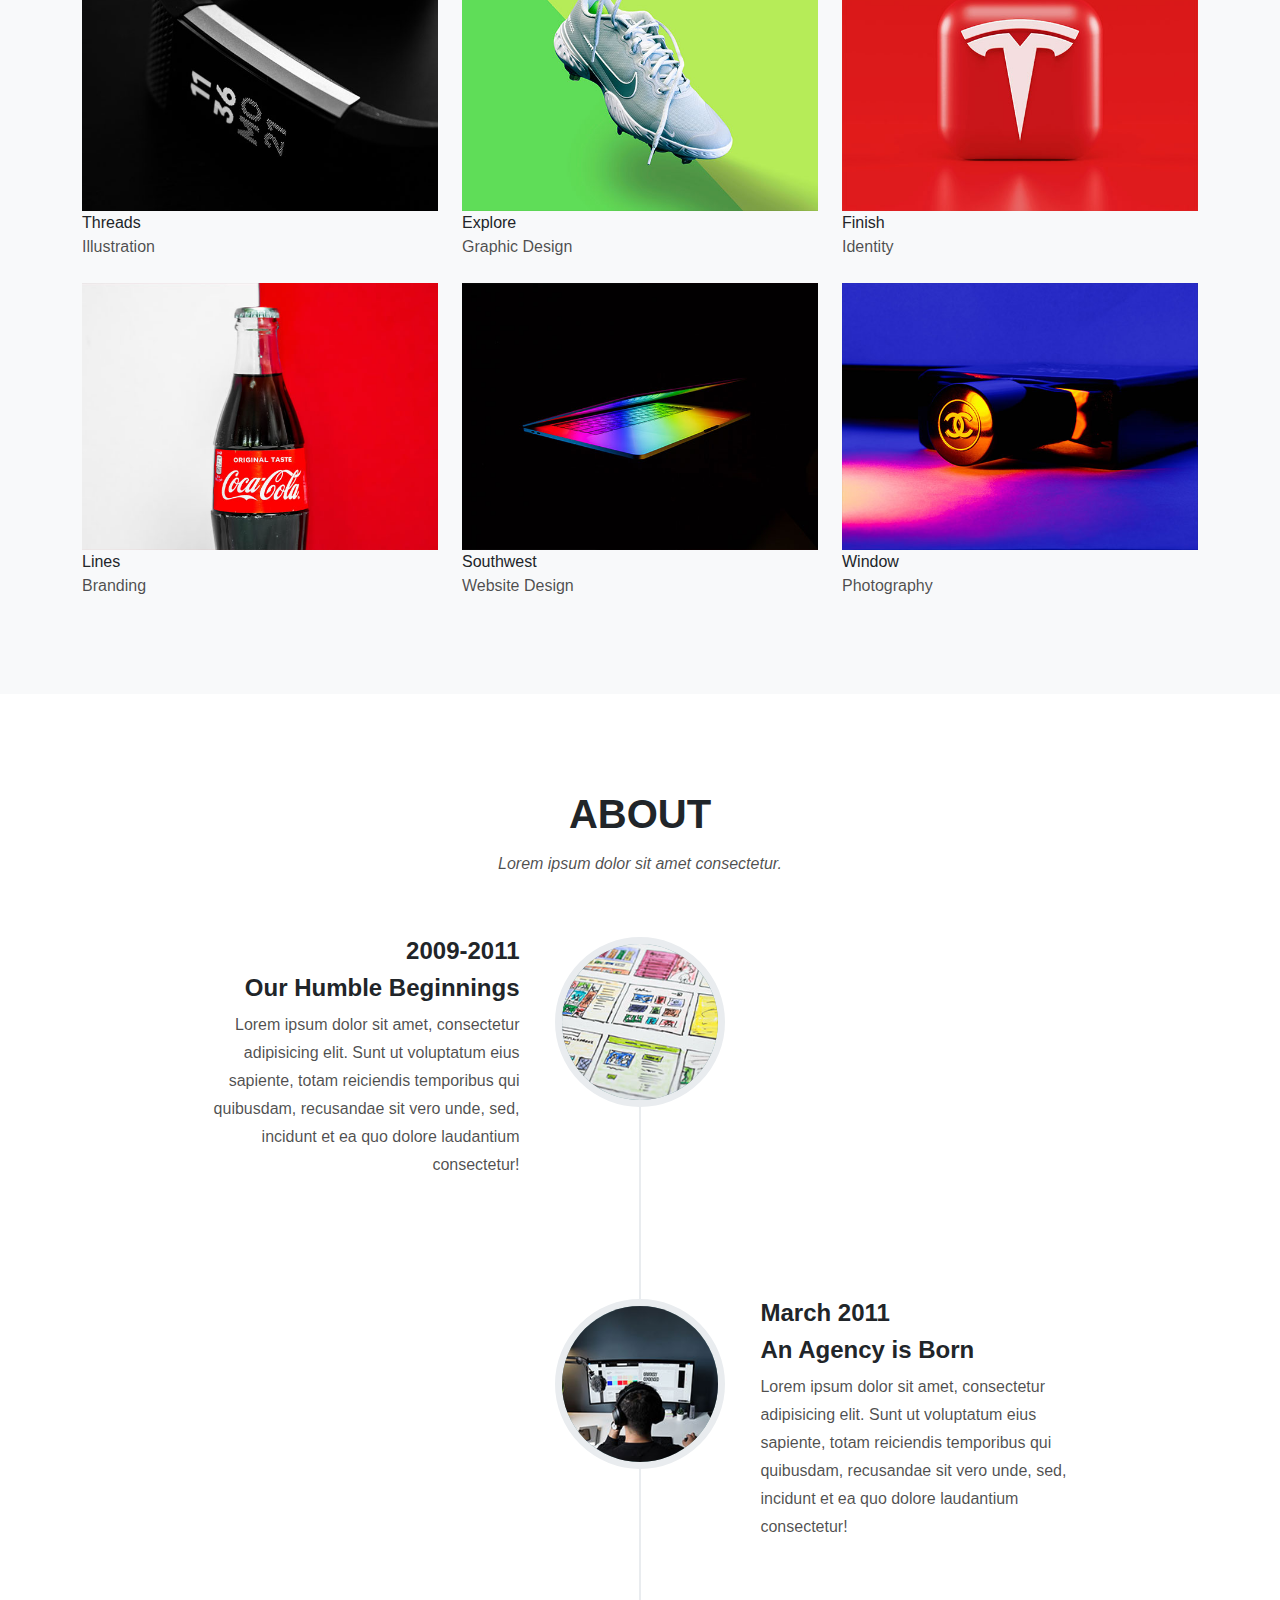
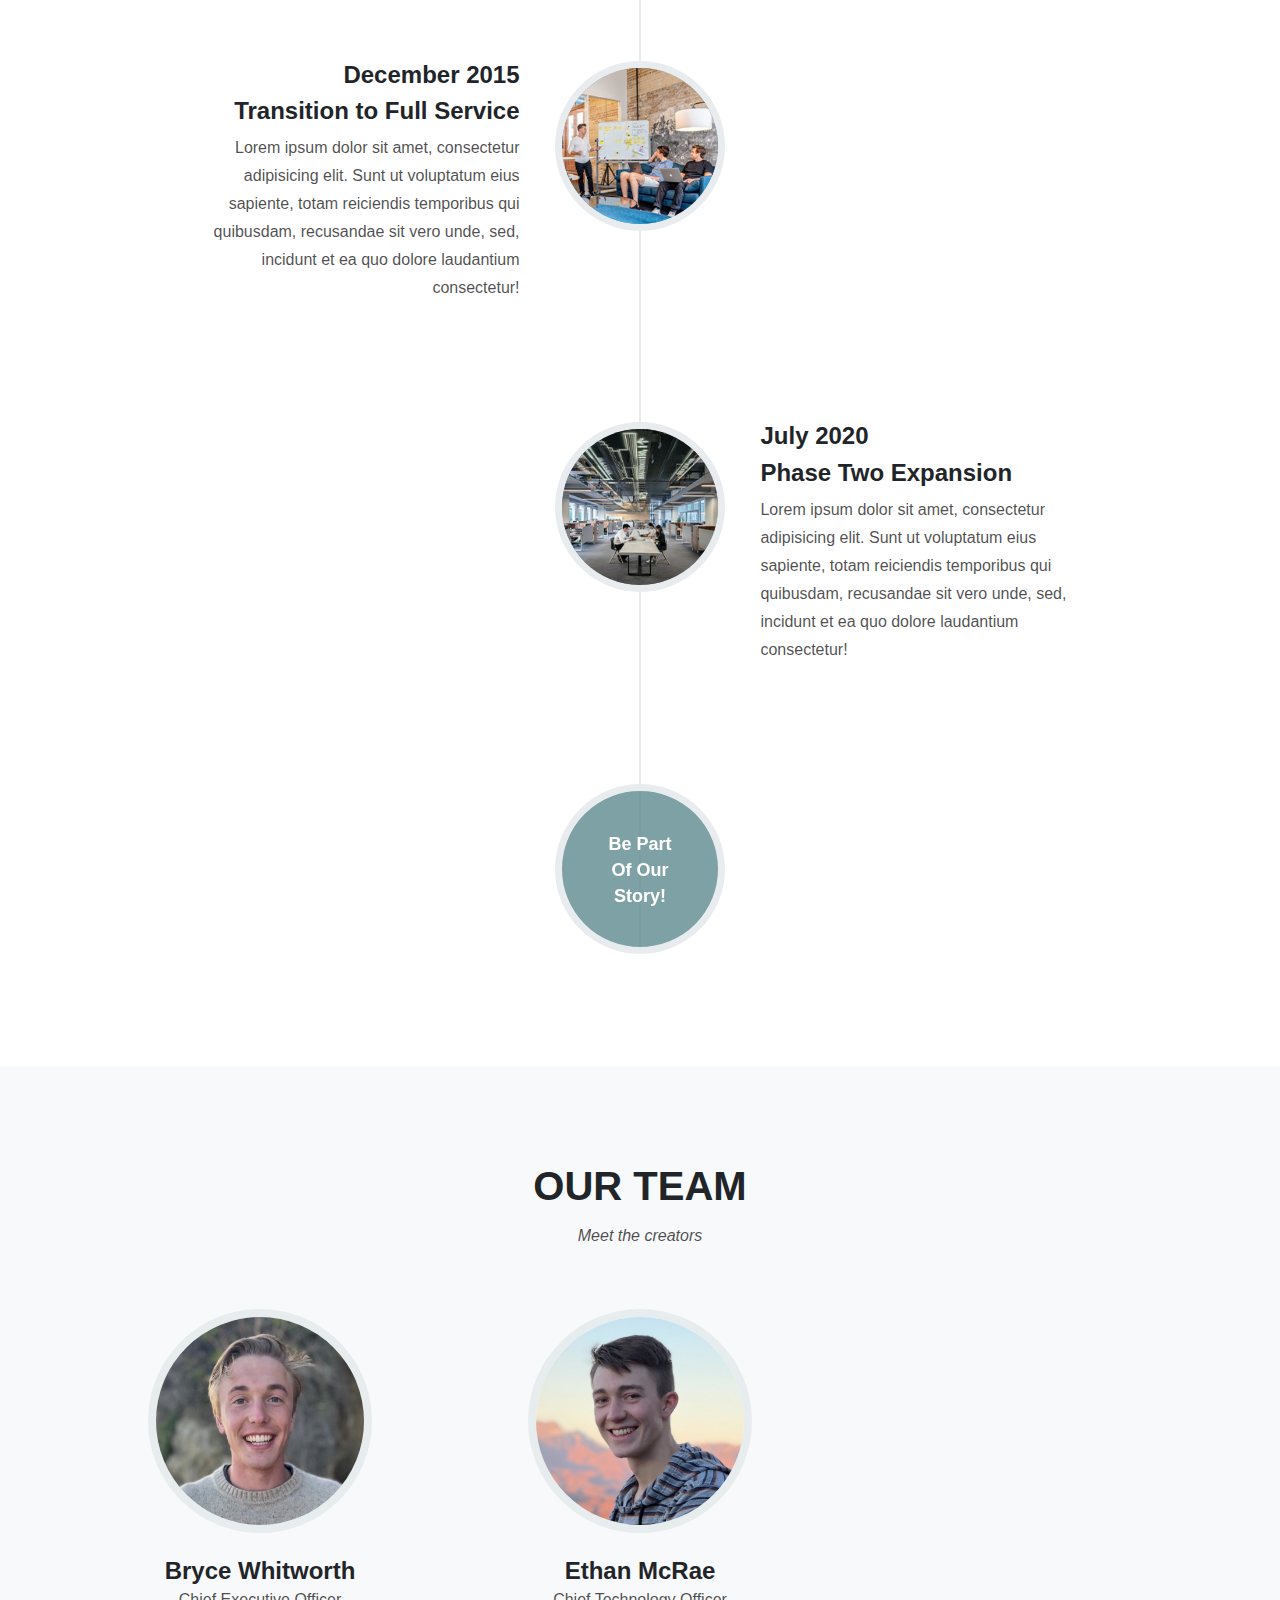
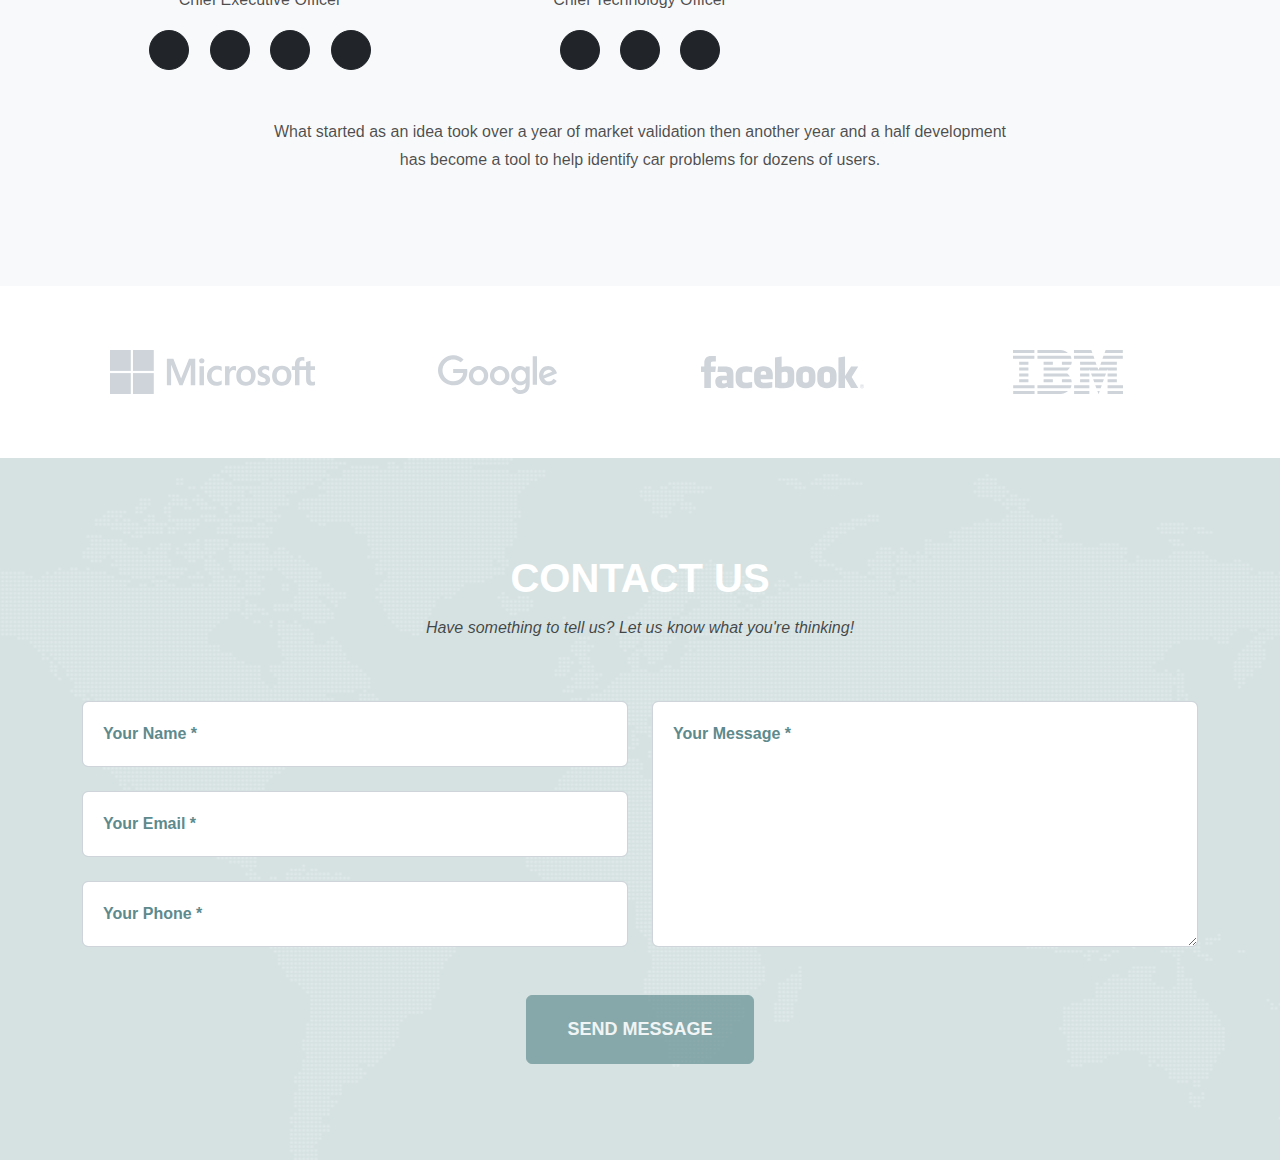
==== commit df3f4e00: "fix spellings in index.html" ====
--- a/public/index.html
+++ b/public/index.html
@@ -3,7 +3,6 @@
     <head>
         <meta charset="utf-8" />
         <meta name="viewport" content="width=device-width, initial-scale=1, shrink-to-fit=no" />
-        <meta http-equiv="X-UA-Compatible" content="ie=edge" />
         <meta name="description" content="" />
         <meta name="Bryce Whitwroth" content="" />
         <title>Get Mychanic</title>
@@ -23,626 +22,622 @@
         <script defer src="https://progressier.app/bXSe53RszB7szvA62VSK/script.js"></script>
     </head>
     <body id="page-top">
-        <main>
         <!-- Navigation-->
-                <nav class="navbar navbar-expand-lg navbar-dark fixed-top" id="mainNav">
+        <nav class="navbar navbar-expand-lg navbar-dark fixed-top" id="mainNav">
+            <div class="container">
+                <a class="navbar-brand" href="#page-top"> <span>Mychanic</span> <alt="..." /></a>
+                <button class="navbar-toggler" type="button" data-bs-toggle="collapse" data-bs-target="#navbarResponsive" aria-controls="navbarResponsive" aria-expanded="false" aria-label="Toggle navigation">
+                    Menu 
+                    <i class="fas fa-bars ms-1"></i>
+                </button>
+                <div class="collapse navbar-collapse" id="navbarResponsive">
+                    <ul class="navbar-nav text-uppercase ms-auto py-4 py-lg-0">
+                        <li class="nav-item"><a class="nav-link" href="#setup">Set Up Scanner</a></li>
+                        <li class="nav-item"><a class="nav-link" href="#products">Products</a></li>
+                        <li class="nav-item"><a class="nav-link" href="#about">About</a></li>
+                        <li class="nav-item"><a class="nav-link" href="#team">Meet The Team</a></li>
+                        <li class="nav-item"><a class="nav-link" href="#contact">Contact</a></li>
+                    </ul>
+                </div>
+            </div>
+        </nav>
+        <!-- Masthead-->
+        <header class="masthead">
+            <div class="container">
+                <div class="masthead-subheading">Welcome To Mychanic!</div>
+                <div class="masthead-heading text-uppercase">No more Car Questions!</div>
+                <a class="btn btn-primary btn-xl text-uppercase" href="#setup">Set up Device</a>
+            </div>
+        </header>
+        <!-- lets get Setup -->
+        <section class="page-section" id="setup">
+            <div class="container">
+                <div class="text-center">
+                    <h2 class="section-heading text-uppercase">Let's Get You Set Up!</h2>
+                    <h3 class="section-subheading text-muted">Follow the steps below to set up your scanner! (about 5 min)</h3>
+                </div>
+                <div class="row text-center">
+                    <div class="col-md-4">
+                        <span class="fa-stack fa-4x">
+                            <i class="fas fa-circle fa-stack-2x text-primary"></i>
+                            <i class="fa fa-qrcode fa-stack-1x text-light" aria-hidden="true"></i>
+                        </span>
+                        <h4 class="my-3">Scan the QR Code</h4>
+                        <p class="text-muted">Scan the QR Code found on your scanner</p>
+                    </div>
+                    <div class="col-md-4">
+                        <span class="fa-stack fa-4x">
+                            <i class="fas fa-circle fa-stack-2x text-primary"></i>
+                            <i class="fa fa-mobile fa-stack-1x text-light" aria-hidden="true"></i>
+                        </span>
+                        <h4 class="my-3">Fill in your information</h4>
+                        <p class="text-muted">
+                            You will receive a validation code via text. 
+                            With this your phone number is now linked to 
+                            your scanner and you will receive texts when 
+                            you have issues. You can always adjust this in
+                            your device settings either on our app or on 
+                            this link
+                        </p>
+                    </div>
+                    <div class="col-md-4">
+                        <span class="fa-stack fa-4x">
+                            <i class="fas fa-circle fa-stack-2x text-primary"></i>
+                            <i class="fa fa-download fa-stack-1x text-light
+                            " aria-hidden="true"></i>
+                        </span>
+                        <h4 class="my-3">Add Us to Your HomeScreen</h4>
+                        <p class="text-muted">
+                            Click on <i class="fa fa-upload" aria-hidden="true"></i> "share" >
+                             <i class="fa fa-plus-square" aria-hidden="true"></i>
+                            "Add to Home Screen" >
+                            Set the name to "Mychanic" >
+                            Add.
+                            <p class="text-muted">This will give you an app so you can quickly 
+                            check your car's health and monitor your account.
+                            </p> 
+                        </p>
+                    </div>
+                </div>
+            </div>
+        </section>
+        <!-- Products Grid-->
+        <section class="page-section bg-light" id="products">
+            <div class="container">
+                <div class="text-center">
+                    <h2 class="section-heading text-uppercase">PRODUCTS</h2>
+                    <h3 class="section-subheading text-muted">Lorem ipsum dolor sit amet consectetur.</h3>
+                </div>
+                <div class="row">
+                    <div class="col-lg-4 col-sm-6 mb-4">
+                        <!-- Portfolio item 1-->
+                        <div class="portfolio-item">
+                            <a class="portfolio-link" data-bs-toggle="modal" href="#portfolioModal1">
+                                <div class="portfolio-hover">
+                                    <div class="portfolio-hover-content"><i class="fas fa-plus fa-3x"></i></div>
+                                </div>
+                                <img class="img-fluid" src="assets/img/portfolio/1.jpg" alt="..." />
+                            </a>
+                            <div class="portfolio-caption">
+                                <div class="portfolio-caption-heading">Threads</div>
+                                <div class="portfolio-caption-subheading text-muted">Illustration</div>
+                            </div>
+                        </div>
+                    </div>
+                    <div class="col-lg-4 col-sm-6 mb-4">
+                        <!-- Portfolio item 2-->
+                        <div class="portfolio-item">
+                            <a class="portfolio-link" data-bs-toggle="modal" href="#portfolioModal2">
+                                <div class="portfolio-hover">
+                                    <div class="portfolio-hover-content"><i class="fas fa-plus fa-3x"></i></div>
+                                </div>
+                                <img class="img-fluid" src="assets/img/portfolio/2.jpg" alt="..." />
+                            </a>
+                            <div class="portfolio-caption">
+                                <div class="portfolio-caption-heading">Explore</div>
+                                <div class="portfolio-caption-subheading text-muted">Graphic Design</div>
+                            </div>
+                        </div>
+                    </div>
+                    <div class="col-lg-4 col-sm-6 mb-4">
+                        <!-- Portfolio item 3-->
+                        <div class="portfolio-item">
+                            <a class="portfolio-link" data-bs-toggle="modal" href="#portfolioModal3">
+                                <div class="portfolio-hover">
+                                    <div class="portfolio-hover-content"><i class="fas fa-plus fa-3x"></i></div>
+                                </div>
+                                <img class="img-fluid" src="assets/img/portfolio/3.jpg" alt="..." />
+                            </a>
+                            <div class="portfolio-caption">
+                                <div class="portfolio-caption-heading">Finish</div>
+                                <div class="portfolio-caption-subheading text-muted">Identity</div>
+                            </div>
+                        </div>
+                    </div>
+                    <div class="col-lg-4 col-sm-6 mb-4 mb-lg-0">
+                        <!-- Portfolio item 4-->
+                        <div class="portfolio-item">
+                            <a class="portfolio-link" data-bs-toggle="modal" href="#portfolioModal4">
+                                <div class="portfolio-hover">
+                                    <div class="portfolio-hover-content"><i class="fas fa-plus fa-3x"></i></div>
+                                </div>
+                                <img class="img-fluid" src="assets/img/portfolio/4.jpg" alt="..." />
+                            </a>
+                            <div class="portfolio-caption">
+                                <div class="portfolio-caption-heading">Lines</div>
+                                <div class="portfolio-caption-subheading text-muted">Branding</div>
+                            </div>
+                        </div>
+                    </div>
+                    <div class="col-lg-4 col-sm-6 mb-4 mb-sm-0">
+                        <!-- Portfolio item 5-->
+                        <div class="portfolio-item">
+                            <a class="portfolio-link" data-bs-toggle="modal" href="#portfolioModal5">
+                                <div class="portfolio-hover">
+                                    <div class="portfolio-hover-content"><i class="fas fa-plus fa-3x"></i></div>
+                                </div>
+                                <img class="img-fluid" src="assets/img/portfolio/5.jpg" alt="..." />
+                            </a>
+                            <div class="portfolio-caption">
+                                <div class="portfolio-caption-heading">Southwest</div>
+                                <div class="portfolio-caption-subheading text-muted">Website Design</div>
+                            </div>
+                        </div>
+                    </div>
+                    <div class="col-lg-4 col-sm-6">
+                        <!-- Portfolio item 6-->
+                        <div class="portfolio-item">
+                            <a class="portfolio-link" data-bs-toggle="modal" href="#portfolioModal6">
+                                <div class="portfolio-hover">
+                                    <div class="portfolio-hover-content"><i class="fas fa-plus fa-3x"></i></div>
+                                </div>
+                                <img class="img-fluid" src="assets/img/portfolio/6.jpg" alt="..." />
+                            </a>
+                            <div class="portfolio-caption">
+                                <div class="portfolio-caption-heading">Window</div>
+                                <div class="portfolio-caption-subheading text-muted">Photography</div>
+                            </div>
+                        </div>
+                    </div>
+                </div>
+            </div>
+        </section>
+        <!-- About-->
+        <section class="page-section" id="about">
+            <div class="container">
+                <div class="text-center">
+                    <h2 class="section-heading text-uppercase">About</h2>
+                    <h3 class="section-subheading text-muted">Lorem ipsum dolor sit amet consectetur.</h3>
+                </div>
+                <ul class="timeline">
+                    <li>
+                        <div class="timeline-image"><img class="rounded-circle img-fluid" src="assets/img/about/1.jpg" alt="..." /></div>
+                        <div class="timeline-panel">
+                            <div class="timeline-heading">
+                                <h4>2009-2011</h4>
+                                <h4 class="subheading">Our Humble Beginnings</h4>
+                            </div>
+                            <div class="timeline-body"><p class="text-muted">Lorem ipsum dolor sit amet, consectetur adipisicing elit. Sunt ut voluptatum eius sapiente, totam reiciendis temporibus qui quibusdam, recusandae sit vero unde, sed, incidunt et ea quo dolore laudantium consectetur!</p></div>
+                        </div>
+                    </li>
+                    <li class="timeline-inverted">
+                        <div class="timeline-image"><img class="rounded-circle img-fluid" src="assets/img/about/2.jpg" alt="..." /></div>
+                        <div class="timeline-panel">
+                            <div class="timeline-heading">
+                                <h4>March 2011</h4>
+                                <h4 class="subheading">An Agency is Born</h4>
+                            </div>
+                            <div class="timeline-body"><p class="text-muted">Lorem ipsum dolor sit amet, consectetur adipisicing elit. Sunt ut voluptatum eius sapiente, totam reiciendis temporibus qui quibusdam, recusandae sit vero unde, sed, incidunt et ea quo dolore laudantium consectetur!</p></div>
+                        </div>
+                    </li>
+                    <li>
+                        <div class="timeline-image"><img class="rounded-circle img-fluid" src="assets/img/about/3.jpg" alt="..." /></div>
+                        <div class="timeline-panel">
+                            <div class="timeline-heading">
+                                <h4>December 2015</h4>
+                                <h4 class="subheading">Transition to Full Service</h4>
+                            </div>
+                            <div class="timeline-body"><p class="text-muted">Lorem ipsum dolor sit amet, consectetur adipisicing elit. Sunt ut voluptatum eius sapiente, totam reiciendis temporibus qui quibusdam, recusandae sit vero unde, sed, incidunt et ea quo dolore laudantium consectetur!</p></div>
+                        </div>
+                    </li>
+                    <li class="timeline-inverted">
+                        <div class="timeline-image"><img class="rounded-circle img-fluid" src="assets/img/about/4.jpg" alt="..." /></div>
+                        <div class="timeline-panel">
+                            <div class="timeline-heading">
+                                <h4>July 2020</h4>
+                                <h4 class="subheading">Phase Two Expansion</h4>
+                            </div>
+                            <div class="timeline-body"><p class="text-muted">Lorem ipsum dolor sit amet, consectetur adipisicing elit. Sunt ut voluptatum eius sapiente, totam reiciendis temporibus qui quibusdam, recusandae sit vero unde, sed, incidunt et ea quo dolore laudantium consectetur!</p></div>
+                        </div>
+                    </li>
+                    <li class="timeline-inverted">
+                        <div class="timeline-image">
+                            <h4>
+                                Be Part
+                                <br />
+                                Of Our
+                                <br />
+                                Story!
+                            </h4>
+                        </div>
+                    </li>
+                </ul>
+            </div>
+        </section>
+        <!-- Team-->
+        <section class="page-section bg-light" id="team">
+            <div class="container">
+                <div class="text-center">
+                    <h2 class="section-heading text-uppercase">Our Team</h2>
+                    <h3 class="section-subheading text-muted">Meet the creators</h3>
+                </div>
+                <div class="row">
+                    <div class="col-lg-4">
+                        <div class="team-member">
+                            <img class="mx-auto rounded-circle" src="assets/img/team/headshot.jpeg" alt="..." />
+                            <h4>Bryce Whitworth</h4>
+                            <p class="text-muted">Chief Executive Officer</p>
+                            <a class="btn btn-dark btn-social mx-2" href="https://twitter.com/" aria-label="Bryce Whitworth Twitter Profile"><i class="fab fa-twitter"></i></a>
+                            <a class="btn btn-dark btn-social mx-2" href="https://www.facebook.com/" aria-label="Bryce Whitworth Facebook Profile"><i class="fab fa-facebook-f"></i></a>
+                            <a class="btn btn-dark btn-social mx-2" href="https://www.linkedin.com/in/bryce-whitworth/" aria-label="Bryce Whitworth LinkedIn Profile"><i class="fab fa-linkedin-in"></i></a>
+                            <a class="btn btn-dark btn-social mx-2" href="https://www.brycewhitworth.com/" target = "_blank" title="Bryce Whitworth"><i class="fa fa-paperclip" aria-hidden="true"></i></a>
+
+                        </div>
+                    </div>
+                    <div class="col-lg-4">
+                        <div class="team-member">
+                            <img class="mx-auto rounded-circle" src="assets/img/team/Ethan.jpeg" alt="..." />
+                            <h4>Ethan McRae</h4>
+                            <p class="text-muted">Chief Technology Officer</p>
+                            <a class="btn btn-dark btn-social mx-2" href="https://twitter.com/" aria-label="Ethan McRae Twitter Profile"><i class="fab fa-twitter"></i></a>
+                            <a class="btn btn-dark btn-social mx-2" href="https://www.facebook.com/" aria-label="Ethan McRae Facebook Profile"><i class="fab fa-facebook-f"></i></a>
+                            <a class="btn btn-dark btn-social mx-2" href="https://www.linkedin.com/in/ethanmcrae/" aria-label="Ethan McRae LinkedIn Profile"><i class="fab fa-linkedin-in"></i></a>
+                        </div>
+                    </div>
+                    <!-- <div class="col-lg-4">
+                        <div class="team-member">
+                            <img class="mx-auto rounded-circle" src="assets/img/team/3.jpg" alt="..." />
+                            <h4>Larry Parker</h4>
+                            <p class="text-muted">Lead Developer</p>
+                            <a class="btn btn-dark btn-social mx-2" href="#!" aria-label="Larry Parker Twitter Profile"><i class="fab fa-twitter"></i></a>
+                            <a class="btn btn-dark btn-social mx-2" href="#!" aria-label="Larry Parker Facebook Profile"><i class="fab fa-facebook-f"></i></a>
+                            <a class="btn btn-dark btn-social mx-2" href="#!" aria-label="Larry Parker LinkedIn Profile"><i class="fab fa-linkedin-in"></i></a>
+                        </div>
+                    </div> -->
+                </div>
+                <div class="row">
+                    <div class="col-lg-8 mx-auto text-center">
+                        <p class="large text-muted">
+                            What started as an idea took over a year of
+                            market validation then another year and a half
+                            development has become a tool to help identify car
+                            problems for dozens of users.
+                        </p>
+                    </div>
+                </div>
+            </div>
+        </section>
+        <!-- Clients-->
+        <div class="py-5">
+            <div class="container">
+                <div class="row align-items-center">
+                    <div class="col-md-3 col-sm-6 my-3">
+                        <a href="https://www.microsoft.com/en-us/" target="_blank" ><img class="img-fluid img-brand d-block mx-auto" src="assets/img/logos/microsoft.svg" alt="..." aria-label="Microsoft Logo" /></a>
+                    </div>
+                    <div class="col-md-3 col-sm-6 my-3">
+                        <a href="https://www.google.com/" target="_blank" ><img class="img-fluid img-brand d-block mx-auto" src="assets/img/logos/google.svg" alt="..." aria-label="Google Logo" /></a>
+                    </div>
+                    <div class="col-md-3 col-sm-6 my-3">
+                        <a href="https://www.facebook.com/" target="_blank" ><img class="img-fluid img-brand d-block mx-auto" src="assets/img/logos/facebook.svg" alt="..." aria-label="Facebook Logo" /></a>
+                    </div>
+                    <div class="col-md-3 col-sm-6 my-3">
+                        <a href="https://www.ibm.com/" target="_blank" ><img class="img-fluid img-brand d-block mx-auto" src="assets/img/logos/ibm.svg" alt="..." aria-label="IBM Logo" /></a>
+                    </div>
+                </div>
+            </div>
+        </div>
+        <!-- Contact-->
+        <section class="page-section" id="contact">
+            <div class="container">
+                <div class="text-center">
+                    <h2 class="section-heading text-uppercase">Contact Us</h2>
+                    <h3 class="section-subheading text-muted">
+                        Have something to tell us? Let us know what you're thinking!
+                    </h3>
+                </div>
+                <!-- * * * * * * * * * * * * * * *-->
+                <!-- * * SB Forms Contact Form * *-->
+                <!-- * * * * * * * * * * * * * * *-->
+                <!-- This form is pre-integrated with SB Forms.-->
+                <!-- To make this form functional, sign up at-->
+                <!-- https://startbootstrap.com/solution/contact-forms-->
+                <!-- to get an API token!-->
+                <form id="contactForm" data-sb-form-api-token="API_TOKEN">
+                    <div class="row align-items-stretch mb-5">
+                        <div class="col-md-6">
+                            <div class="form-group">
+                                <!-- Name input-->
+                                <input class="form-control" id="name" type="text" placeholder="Your Name *" data-sb-validations="required" />
+                                <div class="invalid-feedback" data-sb-feedback="name:required">A name is required.</div>
+                            </div>
+                            <div class="form-group">
+                                <!-- Email address input-->
+                                <input class="form-control" id="email" type="email" placeholder="Your Email *" data-sb-validations="required,email" />
+                                <div class="invalid-feedback" data-sb-feedback="email:required">An email is required.</div>
+                                <div class="invalid-feedback" data-sb-feedback="email:email">Email is not valid.</div>
+                            </div>
+                            <div class="form-group mb-md-0">
+                                <!-- Phone number input-->
+                                <input class="form-control" id="phone" type="tel" placeholder="Your Phone *" data-sb-validations="required" />
+                                <div class="invalid-feedback" data-sb-feedback="phone:required">A phone number is required.</div>
+                            </div>
+                        </div>
+                        <div class="col-md-6">
+                            <div class="form-group form-group-textarea mb-md-0">
+                                <!-- Message input-->
+                                <textarea class="form-control" id="message" placeholder="Your Message *" data-sb-validations="required"></textarea>
+                                <div class="invalid-feedback" data-sb-feedback="message:required">A message is required.</div>
+                            </div>
+                        </div>
+                    </div>
+                    <!-- Submit success message-->
+                    <!---->
+                    <!-- This is what your users will see when the form-->
+                    <!-- has successfully submitted-->
+                    <div class="d-none" id="submitSuccessMessage">
+                        <div class="text-center text-white mb-3">
+                            <div class="fw-bolder">Form submission successful!</div>
+                            To activate this form, sign up at
+                            <br />
+                            <a href="https://startbootstrap.com/solution/contact-forms">https://startbootstrap.com/solution/contact-forms</a>
+                        </div>
+                    </div>
+                    <!-- Submit error message-->
+                    <!---->
+                    <!-- This is what your users will see when there is-->
+                    <!-- an error submitting the form-->
+                    <div class="d-none" id="submitErrorMessage"><div class="text-center text-danger mb-3">Error sending message!</div></div>
+                    <!-- Submit Button-->
+                    <div class="text-center"><button class="btn btn-primary btn-xl text-uppercase disabled" id="submitButton" type="submit">Send Message</button></div>
+                </form>
+            </div>
+        </section>
+        <!-- Footer-->
+        <footer class="footer py-4">
+            <div class="container">
+                <div class="row align-items-center">
+                    <div class="col-lg-4 text-lg-start">Copyright &copy; Mychanic 2023</div>
+                    <div class="col-lg-4 my-3 my-lg-0">
+                        <a class="btn btn-dark btn-social mx-2" href="https://twitter.com/" aria-label="Twitter"><i class="fab fa-twitter"></i></a>
+                        <a class="btn btn-dark btn-social mx-2" href="https://www.facebook.com/" aria-label="Facebook"><i class="fab fa-facebook-f"></i></a>
+                        <a class="btn btn-dark btn-social mx-2" href="https://www.linkedin.com/in/bryce-whitworth/" aria-label="LinkedIn"><i class="fab fa-linkedin-in"></i></a>
+                    </div>
+                    <div class="col-lg-4 text-lg-end">
+                        <a class="link-dark text-decoration-none me-3" href="#!">Privacy Policy</a>
+                        <a class="link-dark text-decoration-none" href="#!">Terms of Use</a>
+                    </div>
+                </div>
+            </div>
+        </footer>
+        <!-- Portfolio Modals-->
+        <!-- Portfolio item 1 modal popup-->
+        <div class="portfolio-modal modal fade" id="portfolioModal1" tabindex="-1" role="dialog" aria-hidden="true">
+            <div class="modal-dialog">
+                <div class="modal-content">
+                    <div class="close-modal" data-bs-dismiss="modal"><img src="assets/img/close-icon.svg" alt="Close modal" /></div>
                     <div class="container">
-                        <a class="navbar-brand" href="#page-top"> <span>Mychanic</span> <alt="..." /></a>
-                        <button class="navbar-toggler" type="button" data-bs-toggle="collapse" data-bs-target="#navbarResponsive" aria-controls="navbarResponsive" aria-expanded="false" aria-label="Toggle navigation">
-                            Menu 
-                            <i class="fas fa-bars ms-1"></i>
-                        </button>
-                        <div class="collapse navbar-collapse" id="navbarResponsive">
-                            <ul class="navbar-nav text-uppercase ms-auto py-4 py-lg-0">
-                                <li class="nav-item"><a class="nav-link" href="#setup">Set Up Scanner</a></li>
-                                <li class="nav-item"><a class="nav-link" href="#products">Products</a></li>
-                                <li class="nav-item"><a class="nav-link" href="#about">About</a></li>
-                                <li class="nav-item"><a class="nav-link" href="#team">Meet The Team</a></li>
-                                <li class="nav-item"><a class="nav-link" href="#contact">Contact</a></li>
-                            </ul>
-                        </div>
-                    </div>
-                </nav>
-                <!-- Masthead-->
-                <header class="masthead">
+                        <div class="row justify-content-center">
+                            <div class="col-lg-8">
+                                <div class="modal-body">
+                                    <!-- Project details-->
+                                    <h2 class="text-uppercase">Project Name</h2>
+                                    <p class="item-intro text-muted">Lorem ipsum dolor sit amet consectetur.</p>
+                                    <img class="img-fluid d-block mx-auto" src="assets/img/portfolio/1.jpg" alt="..." />
+                                    <p>Use this area to describe your project. Lorem ipsum dolor sit amet, consectetur adipisicing elit. Est blanditiis dolorem culpa incidunt minus dignissimos deserunt repellat aperiam quasi sunt officia expedita beatae cupiditate, maiores repudiandae, nostrum, reiciendis facere nemo!</p>
+                                    <ul class="list-inline">
+                                        <li>
+                                            <strong>Client:</strong>
+                                            Threads
+                                        </li>
+                                        <li>
+                                            <strong>Category:</strong>
+                                            Illustration
+                                        </li>
+                                    </ul>
+                                    <button class="btn btn-primary btn-xl text-uppercase" data-bs-dismiss="modal" type="button">
+                                        <i class="fas fa-xmark me-1"></i>
+                                        Close Project
+                                    </button>
+                                </div>
+                            </div>
+                        </div>
+                    </div>
+                </div>
+            </div>
+        </div>
+        <!-- Portfolio item 2 modal popup-->
+        <div class="portfolio-modal modal fade" id="portfolioModal2" tabindex="-1" role="dialog" aria-hidden="true">
+            <div class="modal-dialog">
+                <div class="modal-content">
+                    <div class="close-modal" data-bs-dismiss="modal"><img src="..assets/img/close-icon.svg" alt="Close modal" /></div>
                     <div class="container">
-                        <div class="masthead-subheading">Welcome To Mychanic!</div>
-                        <div class="masthead-heading text-uppercase">No more Car Questions!</div>
-                        <a class="btn btn-primary btn-xl text-uppercase" href="#setup">Set up Device</a>
-                    </div>
-                </header>
-                <!-- lets get Setup -->
-                <section class="page-section" id="setup">
+                        <div class="row justify-content-center">
+                            <div class="col-lg-8">
+                                <div class="modal-body">
+                                    <!-- Project details-->
+                                    <h2 class="text-uppercase">Project Name</h2>
+                                    <p class="item-intro text-muted">Lorem ipsum dolor sit amet consectetur.</p>
+                                    <img class="img-fluid d-block mx-auto" src="..assets/img/portfolio/2.jpg" alt="..." />
+                                    <p>Use this area to describe your project. Lorem ipsum dolor sit amet, consectetur adipisicing elit. Est blanditiis dolorem culpa incidunt minus dignissimos deserunt repellat aperiam quasi sunt officia expedita beatae cupiditate, maiores repudiandae, nostrum, reiciendis facere nemo!</p>
+                                    <ul class="list-inline">
+                                        <li>
+                                            <strong>Client:</strong>
+                                            Explore
+                                        </li>
+                                        <li>
+                                            <strong>Category:</strong>
+                                            Graphic Design
+                                        </li>
+                                    </ul>
+                                    <button class="btn btn-primary btn-xl text-uppercase" data-bs-dismiss="modal" type="button">
+                                        <i class="fas fa-xmark me-1"></i>
+                                        Close Project
+                                    </button>
+                                </div>
+                            </div>
+                        </div>
+                    </div>
+                </div>
+            </div>
+        </div>
+        <!-- Portfolio item 3 modal popup-->
+        <div class="portfolio-modal modal fade" id="portfolioModal3" tabindex="-1" role="dialog" aria-hidden="true">
+            <div class="modal-dialog">
+                <div class="modal-content">
+                    <div class="close-modal" data-bs-dismiss="modal"><img src="assets/img/close-icon.svg" alt="Close modal" /></div>
                     <div class="container">
-                        <div class="text-center">
-                            <h2 class="section-heading text-uppercase">Let's Get You Set Up!</h2>
-                            <h3 class="section-subheading text-muted">Follow the steps below to set up your scanner! (about 5 min)</h3>
-                        </div>
-                        <div class="row text-center">
-                            <div class="col-md-4">
-                                <span class="fa-stack fa-4x">
-                                    <i class="fas fa-circle fa-stack-2x text-primary"></i>
-                                    <i class="fa fa-qrcode fa-stack-1x text-light" aria-hidden="true"></i>
-                                </span>
-                                <h4 class="my-3">Scan the QR Code</h4>
-                                <p class="text-muted">Scan the QR Code found on your scanner</p>
-                            </div>
-                            <div class="col-md-4">
-                                <span class="fa-stack fa-4x">
-                                    <i class="fas fa-circle fa-stack-2x text-primary"></i>
-                                    <i class="fa fa-mobile fa-stack-1x text-light" aria-hidden="true"></i>
-                                </span>
-                                <h4 class="my-3">Fill in your information</h4>
-                                <p class="text-muted">
-                                    You will receive a validation code via text. 
-                                    With this your phone number is now linked to 
-                                    your scanner and you will receive texts when 
-                                    you have issues. You can always adjust this in
-                                    your device settings either on our app or on 
-                                    this link
-                                </p>
-                            </div>
-                            <div class="col-md-4">
-                                <span class="fa-stack fa-4x">
-                                    <i class="fas fa-circle fa-stack-2x text-primary"></i>
-                                    <i class="fa fa-download fa-stack-1x text-light
-                                    " aria-hidden="true"></i>
-                                </span>
-                                <h4 class="my-3">Add Us to Your HomeScreen</h4>
-                                <p class="text-muted">
-                                    Click on <i class="fa fa-upload" aria-hidden="true"></i> "share" >
-                                    <i class="fa fa-plus-square" aria-hidden="true"></i>
-                                    "Add to Home Screen" >
-                                    Set the name to "Mychanic" >
-                                    Add.
-                                    <p class="text-muted">This will give you an app so you can quickly 
-                                    check your car's health and monitor your account.
-                                    </p> 
-                                </p>
-                            </div>
-                        </div>
-                    </div>
-                </section>
-                <!-- Products Grid-->
-                <section class="page-section bg-light" id="products">
+                        <div class="row justify-content-center">
+                            <div class="col-lg-8">
+                                <div class="modal-body">
+                                    <!-- Project details-->
+                                    <h2 class="text-uppercase">Project Name</h2>
+                                    <p class="item-intro text-muted">Lorem ipsum dolor sit amet consectetur.</p>
+                                    <img class="img-fluid d-block mx-auto" src="assets/img/portfolio/3.jpg" alt="..." />
+                                    <p>Use this area to describe your project. Lorem ipsum dolor sit amet, consectetur adipisicing elit. Est blanditiis dolorem culpa incidunt minus dignissimos deserunt repellat aperiam quasi sunt officia expedita beatae cupiditate, maiores repudiandae, nostrum, reiciendis facere nemo!</p>
+                                    <ul class="list-inline">
+                                        <li>
+                                            <strong>Client:</strong>
+                                            Finish
+                                        </li>
+                                        <li>
+                                            <strong>Category:</strong>
+                                            Identity
+                                        </li>
+                                    </ul>
+                                    <button class="btn btn-primary btn-xl text-uppercase" data-bs-dismiss="modal" type="button">
+                                        <i class="fas fa-xmark me-1"></i>
+                                        Close Project
+                                    </button>
+                                </div>
+                            </div>
+                        </div>
+                    </div>
+                </div>
+            </div>
+        </div>
+        <!-- Portfolio item 4 modal popup-->
+        <div class="portfolio-modal modal fade" id="portfolioModal4" tabindex="-1" role="dialog" aria-hidden="true">
+            <div class="modal-dialog">
+                <div class="modal-content">
+                    <div class="close-modal" data-bs-dismiss="modal"><img src="assets/img/close-icon.svg" alt="Close modal" /></div>
                     <div class="container">
-                        <div class="text-center">
-                            <h2 class="section-heading text-uppercase">PRODUCTS</h2>
-                            <h3 class="section-subheading text-muted">Lorem ipsum dolor sit amet consectetur.</h3>
-                        </div>
-                        <div class="row">
-                            <div class="col-lg-4 col-sm-6 mb-4">
-                                <!-- Portfolio item 1-->
-                                <div class="portfolio-item">
-                                    <a class="portfolio-link" data-bs-toggle="modal" href="#portfolioModal1">
-                                        <div class="portfolio-hover">
-                                            <div class="portfolio-hover-content"><i class="fas fa-plus fa-3x"></i></div>
-                                        </div>
-                                        <img class="img-fluid" src="assets/img/portfolio/1.jpg" alt="..." />
-                                    </a>
-                                    <div class="portfolio-caption">
-                                        <div class="portfolio-caption-heading">Threads</div>
-                                        <div class="portfolio-caption-subheading text-muted">Illustration</div>
-                                    </div>
-                                </div>
-                            </div>
-                            <div class="col-lg-4 col-sm-6 mb-4">
-                                <!-- Portfolio item 2-->
-                                <div class="portfolio-item">
-                                    <a class="portfolio-link" data-bs-toggle="modal" href="#portfolioModal2">
-                                        <div class="portfolio-hover">
-                                            <div class="portfolio-hover-content"><i class="fas fa-plus fa-3x"></i></div>
-                                        </div>
-                                        <img class="img-fluid" src="assets/img/portfolio/2.jpg" alt="..." />
-                                    </a>
-                                    <div class="portfolio-caption">
-                                        <div class="portfolio-caption-heading">Explore</div>
-                                        <div class="portfolio-caption-subheading text-muted">Graphic Design</div>
-                                    </div>
-                                </div>
-                            </div>
-                            <div class="col-lg-4 col-sm-6 mb-4">
-                                <!-- Portfolio item 3-->
-                                <div class="portfolio-item">
-                                    <a class="portfolio-link" data-bs-toggle="modal" href="#portfolioModal3">
-                                        <div class="portfolio-hover">
-                                            <div class="portfolio-hover-content"><i class="fas fa-plus fa-3x"></i></div>
-                                        </div>
-                                        <img class="img-fluid" src="assets/img/portfolio/3.jpg" alt="..." />
-                                    </a>
-                                    <div class="portfolio-caption">
-                                        <div class="portfolio-caption-heading">Finish</div>
-                                        <div class="portfolio-caption-subheading text-muted">Identity</div>
-                                    </div>
-                                </div>
-                            </div>
-                            <div class="col-lg-4 col-sm-6 mb-4 mb-lg-0">
-                                <!-- Portfolio item 4-->
-                                <div class="portfolio-item">
-                                    <a class="portfolio-link" data-bs-toggle="modal" href="#portfolioModal4">
-                                        <div class="portfolio-hover">
-                                            <div class="portfolio-hover-content"><i class="fas fa-plus fa-3x"></i></div>
-                                        </div>
-                                        <img class="img-fluid" src="assets/img/portfolio/4.jpg" alt="..." />
-                                    </a>
-                                    <div class="portfolio-caption">
-                                        <div class="portfolio-caption-heading">Lines</div>
-                                        <div class="portfolio-caption-subheading text-muted">Branding</div>
-                                    </div>
-                                </div>
-                            </div>
-                            <div class="col-lg-4 col-sm-6 mb-4 mb-sm-0">
-                                <!-- Portfolio item 5-->
-                                <div class="portfolio-item">
-                                    <a class="portfolio-link" data-bs-toggle="modal" href="#portfolioModal5">
-                                        <div class="portfolio-hover">
-                                            <div class="portfolio-hover-content"><i class="fas fa-plus fa-3x"></i></div>
-                                        </div>
-                                        <img class="img-fluid" src="assets/img/portfolio/5.jpg" alt="..." />
-                                    </a>
-                                    <div class="portfolio-caption">
-                                        <div class="portfolio-caption-heading">Southwest</div>
-                                        <div class="portfolio-caption-subheading text-muted">Website Design</div>
-                                    </div>
-                                </div>
-                            </div>
-                            <div class="col-lg-4 col-sm-6">
-                                <!-- Portfolio item 6-->
-                                <div class="portfolio-item">
-                                    <a class="portfolio-link" data-bs-toggle="modal" href="#portfolioModal6">
-                                        <div class="portfolio-hover">
-                                            <div class="portfolio-hover-content"><i class="fas fa-plus fa-3x"></i></div>
-                                        </div>
-                                        <img class="img-fluid" src="assets/img/portfolio/6.jpg" alt="..." />
-                                    </a>
-                                    <div class="portfolio-caption">
-                                        <div class="portfolio-caption-heading">Window</div>
-                                        <div class="portfolio-caption-subheading text-muted">Photography</div>
-                                    </div>
-                                </div>
-                            </div>
-                        </div>
-                    </div>
-                </section>
-                <!-- About-->
-                <section class="page-section" id="about">
+                        <div class="row justify-content-center">
+                            <div class="col-lg-8">
+                                <div class="modal-body">
+                                    <!-- Project details-->
+                                    <h2 class="text-uppercase">Project Name</h2>
+                                    <p class="item-intro text-muted">Lorem ipsum dolor sit amet consectetur.</p>
+                                    <img class="img-fluid d-block mx-auto" src="assets/img/portfolio/4.jpg" alt="..." />
+                                    <p>Use this area to describe your project. Lorem ipsum dolor sit amet, consectetur adipisicing elit. Est blanditiis dolorem culpa incidunt minus dignissimos deserunt repellat aperiam quasi sunt officia expedita beatae cupiditate, maiores repudiandae, nostrum, reiciendis facere nemo!</p>
+                                    <ul class="list-inline">
+                                        <li>
+                                            <strong>Client:</strong>
+                                            Lines
+                                        </li>
+                                        <li>
+                                            <strong>Category:</strong>
+                                            Branding
+                                        </li>
+                                    </ul>
+                                    <button class="btn btn-primary btn-xl text-uppercase" data-bs-dismiss="modal" type="button">
+                                        <i class="fas fa-xmark me-1"></i>
+                                        Close Project
+                                    </button>
+                                </div>
+                            </div>
+                        </div>
+                    </div>
+                </div>
+            </div>
+        </div>
+        <!-- Portfolio item 5 modal popup-->
+        <div class="portfolio-modal modal fade" id="portfolioModal5" tabindex="-1" role="dialog" aria-hidden="true">
+            <div class="modal-dialog">
+                <div class="modal-content">
+                    <div class="close-modal" data-bs-dismiss="modal"><img src="assets/img/close-icon.svg" alt="Close modal" /></div>
                     <div class="container">
-                        <div class="text-center">
-                            <h2 class="section-heading text-uppercase">About</h2>
-                            <h3 class="section-subheading text-muted">Lorem ipsum dolor sit amet consectetur.</h3>
-                        </div>
-                        <ul class="timeline">
-                            <li>
-                                <div class="timeline-image"><img class="rounded-circle img-fluid" src="assets/img/about/1.jpg" alt="..." /></div>
-                                <div class="timeline-panel">
-                                    <div class="timeline-heading">
-                                        <h4>2009-2011</h4>
-                                        <h4 class="subheading">Our Humble Beginnings</h4>
-                                    </div>
-                                    <div class="timeline-body"><p class="text-muted">Lorem ipsum dolor sit amet, consectetur adipisicing elit. Sunt ut voluptatum eius sapiente, totam reiciendis temporibus qui quibusdam, recusandae sit vero unde, sed, incidunt et ea quo dolore laudantium consectetur!</p></div>
-                                </div>
-                            </li>
-                            <li class="timeline-inverted">
-                                <div class="timeline-image"><img class="rounded-circle img-fluid" src="assets/img/about/2.jpg" alt="..." /></div>
-                                <div class="timeline-panel">
-                                    <div class="timeline-heading">
-                                        <h4>March 2011</h4>
-                                        <h4 class="subheading">An Agency is Born</h4>
-                                    </div>
-                                    <div class="timeline-body"><p class="text-muted">Lorem ipsum dolor sit amet, consectetur adipisicing elit. Sunt ut voluptatum eius sapiente, totam reiciendis temporibus qui quibusdam, recusandae sit vero unde, sed, incidunt et ea quo dolore laudantium consectetur!</p></div>
-                                </div>
-                            </li>
-                            <li>
-                                <div class="timeline-image"><img class="rounded-circle img-fluid" src="assets/img/about/3.jpg" alt="..." /></div>
-                                <div class="timeline-panel">
-                                    <div class="timeline-heading">
-                                        <h4>December 2015</h4>
-                                        <h4 class="subheading">Transition to Full Service</h4>
-                                    </div>
-                                    <div class="timeline-body"><p class="text-muted">Lorem ipsum dolor sit amet, consectetur adipisicing elit. Sunt ut voluptatum eius sapiente, totam reiciendis temporibus qui quibusdam, recusandae sit vero unde, sed, incidunt et ea quo dolore laudantium consectetur!</p></div>
-                                </div>
-                            </li>
-                            <li class="timeline-inverted">
-                                <div class="timeline-image"><img class="rounded-circle img-fluid" src="assets/img/about/4.jpg" alt="..." /></div>
-                                <div class="timeline-panel">
-                                    <div class="timeline-heading">
-                                        <h4>July 2020</h4>
-                                        <h4 class="subheading">Phase Two Expansion</h4>
-                                    </div>
-                                    <div class="timeline-body"><p class="text-muted">Lorem ipsum dolor sit amet, consectetur adipisicing elit. Sunt ut voluptatum eius sapiente, totam reiciendis temporibus qui quibusdam, recusandae sit vero unde, sed, incidunt et ea quo dolore laudantium consectetur!</p></div>
-                                </div>
-                            </li>
-                            <li class="timeline-inverted">
-                                <div class="timeline-image">
-                                    <h4>
-                                        Be Part
-                                        <br />
-                                        Of Our
-                                        <br />
-                                        Story!
-                                    </h4>
-                                </div>
-                            </li>
-                        </ul>
-                    </div>
-                </section>
-                <!-- Team-->
-                <section class="page-section bg-light" id="team">
+                        <div class="row justify-content-center">
+                            <div class="col-lg-8">
+                                <div class="modal-body">
+                                    <!-- Project details-->
+                                    <h2 class="text-uppercase">Project Name</h2>
+                                    <p class="item-intro text-muted">Lorem ipsum dolor sit amet consectetur.</p>
+                                    <img class="img-fluid d-block mx-auto" src="assets/img/portfolio/5.jpg" alt="..." />
+                                    <p>Use this area to describe your project. Lorem ipsum dolor sit amet, consectetur adipisicing elit. Est blanditiis dolorem culpa incidunt minus dignissimos deserunt repellat aperiam quasi sunt officia expedita beatae cupiditate, maiores repudiandae, nostrum, reiciendis facere nemo!</p>
+                                    <ul class="list-inline">
+                                        <li>
+                                            <strong>Client:</strong>
+                                            Southwest
+                                        </li>
+                                        <li>
+                                            <strong>Category:</strong>
+                                            Website Design
+                                        </li>
+                                    </ul>
+                                    <button class="btn btn-primary btn-xl text-uppercase" data-bs-dismiss="modal" type="button">
+                                        <i class="fas fa-xmark me-1"></i>
+                                        Close Project
+                                    </button>
+                                </div>
+                            </div>
+                        </div>
+                    </div>
+                </div>
+            </div>
+        </div>
+        <!-- Portfolio item 6 modal popup-->
+        <div class="portfolio-modal modal fade" id="portfolioModal6" tabindex="-1" role="dialog" aria-hidden="true">
+            <div class="modal-dialog">
+                <div class="modal-content">
+                    <div class="close-modal" data-bs-dismiss="modal"><img src="assets/img/close-icon.svg" alt="Close modal" /></div>
                     <div class="container">
-                        <div class="text-center">
-                            <h2 class="section-heading text-uppercase">Our Team</h2>
-                            <h3 class="section-subheading text-muted">Meet the creators</h3>
-                        </div>
-                        <div class="row">
-                            <div class="col-lg-4">
-                                <div class="team-member">
-                                    <img class="mx-auto rounded-circle" src="assets/img/team/headshot.jpeg" alt="..." />
-                                    <h4>Bryce Whitworth</h4>
-                                    <p class="text-muted">Cheif Executive Officer</p>
-                                    <a class="btn btn-dark btn-social mx-2" href="https://twitter.com/" aria-label="Bryce Whitworth Twitter Profile"><i class="fab fa-twitter"></i></a>
-                                    <a class="btn btn-dark btn-social mx-2" href="https://www.facebook.com/" aria-label="Bryce Whitworth Facebook Profile"><i class="fab fa-facebook-f"></i></a>
-                                    <a class="btn btn-dark btn-social mx-2" href="https://www.linkedin.com/in/bryce-whitworth/" aria-label="Bryce Whitworth LinkedIn Profile"><i class="fab fa-linkedin-in"></i></a>
-                                    <a class="btn btn-dark btn-social mx-2" href="https://www.brycewhitworth.com/" target = "_blank" title="Bryce Whitworth"><i class="fa fa-paperclip" aria-hidden="true"></i></a>
-
-                                </div>
-                            </div>
-                            <div class="col-lg-4">
-                                <div class="team-member">
-                                    <img class="mx-auto rounded-circle" src="assets/img/team/Ethan.jpeg" alt="..." />
-                                    <h4>Ethan McRae</h4>
-                                    <p class="text-muted">Cheif Technology Officer</p>
-                                    <a class="btn btn-dark btn-social mx-2" href="https://twitter.com/" aria-label="Ethan McRae Twitter Profile"><i class="fab fa-twitter"></i></a>
-                                    <a class="btn btn-dark btn-social mx-2" href="https://www.facebook.com/" aria-label="Ethan McRae Facebook Profile"><i class="fab fa-facebook-f"></i></a>
-                                    <a class="btn btn-dark btn-social mx-2" href="https://www.linkedin.com/in/ethanmcrae/" aria-label="Ethan McRae LinkedIn Profile"><i class="fab fa-linkedin-in"></i></a>
-                                </div>
-                            </div>
-                            <!-- <div class="col-lg-4">
-                                <div class="team-member">
-                                    <img class="mx-auto rounded-circle" src="assets/img/team/3.jpg" alt="..." />
-                                    <h4>Larry Parker</h4>
-                                    <p class="text-muted">Lead Developer</p>
-                                    <a class="btn btn-dark btn-social mx-2" href="#!" aria-label="Larry Parker Twitter Profile"><i class="fab fa-twitter"></i></a>
-                                    <a class="btn btn-dark btn-social mx-2" href="#!" aria-label="Larry Parker Facebook Profile"><i class="fab fa-facebook-f"></i></a>
-                                    <a class="btn btn-dark btn-social mx-2" href="#!" aria-label="Larry Parker LinkedIn Profile"><i class="fab fa-linkedin-in"></i></a>
-                                </div>
-                            </div> -->
-                        </div>
-                        <div class="row">
-                            <div class="col-lg-8 mx-auto text-center">
-                                <p class="large text-muted">
-                                    What started as an idea took over a year of
-                                    market validation then another year and a half
-                                    development has become a tool to help identify car
-                                    problems for dozens of users.
-                                </p>
-                            </div>
-                        </div>
-                    </div>
-                </section>
-                <!-- Clients-->
-                <div class="py-5">
-                    <div class="container">
-                        <div class="row align-items-center">
-                            <div class="col-md-3 col-sm-6 my-3">
-                                <a href="https://www.microsoft.com/en-us/" target="_blank" ><img class="img-fluid img-brand d-block mx-auto" src="assets/img/logos/microsoft.svg" alt="..." aria-label="Microsoft Logo" /></a>
-                            </div>
-                            <div class="col-md-3 col-sm-6 my-3">
-                                <a href="https://www.google.com/" target="_blank" ><img class="img-fluid img-brand d-block mx-auto" src="assets/img/logos/google.svg" alt="..." aria-label="Google Logo" /></a>
-                            </div>
-                            <div class="col-md-3 col-sm-6 my-3">
-                                <a href="https://www.facebook.com/" target="_blank" ><img class="img-fluid img-brand d-block mx-auto" src="assets/img/logos/facebook.svg" alt="..." aria-label="Facebook Logo" /></a>
-                            </div>
-                            <div class="col-md-3 col-sm-6 my-3">
-                                <a href="https://www.ibm.com/" target="_blank" ><img class="img-fluid img-brand d-block mx-auto" src="assets/img/logos/ibm.svg" alt="..." aria-label="IBM Logo" /></a>
-                            </div>
-                        </div>
-                    </div>
-                </div>
-                <!-- Contact-->
-                <section class="page-section" id="contact">
-                    <div class="container">
-                        <div class="text-center">
-                            <h2 class="section-heading text-uppercase">Contact Us</h2>
-                            <h3 class="section-subheading text-muted">
-                                Have something to tell us? Let us know what you're thinking!
-                            </h3>
-                        </div>
-                        <!-- * * * * * * * * * * * * * * *-->
-                        <!-- * * SB Forms Contact Form * *-->
-                        <!-- * * * * * * * * * * * * * * *-->
-                        <!-- This form is pre-integrated with SB Forms.-->
-                        <!-- To make this form functional, sign up at-->
-                        <!-- https://startbootstrap.com/solution/contact-forms-->
-                        <!-- to get an API token!-->
-                        <form id="contactForm" data-sb-form-api-token="API_TOKEN">
-                            <div class="row align-items-stretch mb-5">
-                                <div class="col-md-6">
-                                    <div class="form-group">
-                                        <!-- Name input-->
-                                        <input class="form-control" id="name" type="text" placeholder="Your Name *" data-sb-validations="required" />
-                                        <div class="invalid-feedback" data-sb-feedback="name:required">A name is required.</div>
-                                    </div>
-                                    <div class="form-group">
-                                        <!-- Email address input-->
-                                        <input class="form-control" id="email" type="email" placeholder="Your Email *" data-sb-validations="required,email" />
-                                        <div class="invalid-feedback" data-sb-feedback="email:required">An email is required.</div>
-                                        <div class="invalid-feedback" data-sb-feedback="email:email">Email is not valid.</div>
-                                    </div>
-                                    <div class="form-group mb-md-0">
-                                        <!-- Phone number input-->
-                                        <input class="form-control" id="phone" type="tel" placeholder="Your Phone *" data-sb-validations="required" />
-                                        <div class="invalid-feedback" data-sb-feedback="phone:required">A phone number is required.</div>
-                                    </div>
-                                </div>
-                                <div class="col-md-6">
-                                    <div class="form-group form-group-textarea mb-md-0">
-                                        <!-- Message input-->
-                                        <textarea class="form-control" id="message" placeholder="Your Message *" data-sb-validations="required"></textarea>
-                                        <div class="invalid-feedback" data-sb-feedback="message:required">A message is required.</div>
-                                    </div>
-                                </div>
-                            </div>
-                            <!-- Submit success message-->
-                            <!---->
-                            <!-- This is what your users will see when the form-->
-                            <!-- has successfully submitted-->
-                            <div class="d-none" id="submitSuccessMessage">
-                                <div class="text-center text-white mb-3">
-                                    <div class="fw-bolder">Form submission successful!</div>
-                                    To activate this form, sign up at
-                                    <br />
-                                    <a href="https://startbootstrap.com/solution/contact-forms">https://startbootstrap.com/solution/contact-forms</a>
-                                </div>
-                            </div>
-                            <!-- Submit error message-->
-                            <!---->
-                            <!-- This is what your users will see when there is-->
-                            <!-- an error submitting the form-->
-                            <div class="d-none" id="submitErrorMessage"><div class="text-center text-danger mb-3">Error sending message!</div></div>
-                            <!-- Submit Button-->
-                            <div class="text-center"><button class="btn btn-primary btn-xl text-uppercase disabled" id="submitButton" type="submit">Send Message</button></div>
-                        </form>
-                    </div>
-                </section>
-                <!-- Footer-->
-                <footer class="footer py-4">
-                    <div class="container">
-                        <div class="row align-items-center">
-                            <div class="col-lg-4 text-lg-start">Copyright &copy; Mychanic 2023</div>
-                            <div class="col-lg-4 my-3 my-lg-0">
-                                <a class="btn btn-dark btn-social mx-2" href="https://twitter.com/" aria-label="Twitter"><i class="fab fa-twitter"></i></a>
-                                <a class="btn btn-dark btn-social mx-2" href="https://www.facebook.com/" aria-label="Facebook"><i class="fab fa-facebook-f"></i></a>
-                                <a class="btn btn-dark btn-social mx-2" href="https://www.linkedin.com/in/bryce-whitworth/" aria-label="LinkedIn"><i class="fab fa-linkedin-in"></i></a>
-                            </div>
-                            <div class="col-lg-4 text-lg-end">
-                                <a class="link-dark text-decoration-none me-3" href="#!">Privacy Policy</a>
-                                <a class="link-dark text-decoration-none" href="#!">Terms of Use</a>
-                            </div>
-                        </div>
-                    </div>
-                </footer>
-                <!-- Portfolio Modals-->
-                <!-- Portfolio item 1 modal popup-->
-                <div class="portfolio-modal modal fade" id="portfolioModal1" tabindex="-1" role="dialog" aria-hidden="true">
-                    <div class="modal-dialog">
-                        <div class="modal-content">
-                            <div class="close-modal" data-bs-dismiss="modal"><img src="assets/img/close-icon.svg" alt="Close modal" /></div>
-                            <div class="container">
-                                <div class="row justify-content-center">
-                                    <div class="col-lg-8">
-                                        <div class="modal-body">
-                                            <!-- Project details-->
-                                            <h2 class="text-uppercase">Project Name</h2>
-                                            <p class="item-intro text-muted">Lorem ipsum dolor sit amet consectetur.</p>
-                                            <img class="img-fluid d-block mx-auto" src="assets/img/portfolio/1.jpg" alt="..." />
-                                            <p>Use this area to describe your project. Lorem ipsum dolor sit amet, consectetur adipisicing elit. Est blanditiis dolorem culpa incidunt minus dignissimos deserunt repellat aperiam quasi sunt officia expedita beatae cupiditate, maiores repudiandae, nostrum, reiciendis facere nemo!</p>
-                                            <ul class="list-inline">
-                                                <li>
-                                                    <strong>Client:</strong>
-                                                    Threads
-                                                </li>
-                                                <li>
-                                                    <strong>Category:</strong>
-                                                    Illustration
-                                                </li>
-                                            </ul>
-                                            <button class="btn btn-primary btn-xl text-uppercase" data-bs-dismiss="modal" type="button">
-                                                <i class="fas fa-xmark me-1"></i>
-                                                Close Project
-                                            </button>
-                                        </div>
-                                    </div>
-                                </div>
-                            </div>
-                        </div>
-                    </div>
-                </div>
-                <!-- Portfolio item 2 modal popup-->
-                <div class="portfolio-modal modal fade" id="portfolioModal2" tabindex="-1" role="dialog" aria-hidden="true">
-                    <div class="modal-dialog">
-                        <div class="modal-content">
-                            <div class="close-modal" data-bs-dismiss="modal"><img src="..assets/img/close-icon.svg" alt="Close modal" /></div>
-                            <div class="container">
-                                <div class="row justify-content-center">
-                                    <div class="col-lg-8">
-                                        <div class="modal-body">
-                                            <!-- Project details-->
-                                            <h2 class="text-uppercase">Project Name</h2>
-                                            <p class="item-intro text-muted">Lorem ipsum dolor sit amet consectetur.</p>
-                                            <img class="img-fluid d-block mx-auto" src="..assets/img/portfolio/2.jpg" alt="..." />
-                                            <p>Use this area to describe your project. Lorem ipsum dolor sit amet, consectetur adipisicing elit. Est blanditiis dolorem culpa incidunt minus dignissimos deserunt repellat aperiam quasi sunt officia expedita beatae cupiditate, maiores repudiandae, nostrum, reiciendis facere nemo!</p>
-                                            <ul class="list-inline">
-                                                <li>
-                                                    <strong>Client:</strong>
-                                                    Explore
-                                                </li>
-                                                <li>
-                                                    <strong>Category:</strong>
-                                                    Graphic Design
-                                                </li>
-                                            </ul>
-                                            <button class="btn btn-primary btn-xl text-uppercase" data-bs-dismiss="modal" type="button">
-                                                <i class="fas fa-xmark me-1"></i>
-                                                Close Project
-                                            </button>
-                                        </div>
-                                    </div>
-                                </div>
-                            </div>
-                        </div>
-                    </div>
-                </div>
-                <!-- Portfolio item 3 modal popup-->
-                <div class="portfolio-modal modal fade" id="portfolioModal3" tabindex="-1" role="dialog" aria-hidden="true">
-                    <div class="modal-dialog">
-                        <div class="modal-content">
-                            <div class="close-modal" data-bs-dismiss="modal"><img src="assets/img/close-icon.svg" alt="Close modal" /></div>
-                            <div class="container">
-                                <div class="row justify-content-center">
-                                    <div class="col-lg-8">
-                                        <div class="modal-body">
-                                            <!-- Project details-->
-                                            <h2 class="text-uppercase">Project Name</h2>
-                                            <p class="item-intro text-muted">Lorem ipsum dolor sit amet consectetur.</p>
-                                            <img class="img-fluid d-block mx-auto" src="assets/img/portfolio/3.jpg" alt="..." />
-                                            <p>Use this area to describe your project. Lorem ipsum dolor sit amet, consectetur adipisicing elit. Est blanditiis dolorem culpa incidunt minus dignissimos deserunt repellat aperiam quasi sunt officia expedita beatae cupiditate, maiores repudiandae, nostrum, reiciendis facere nemo!</p>
-                                            <ul class="list-inline">
-                                                <li>
-                                                    <strong>Client:</strong>
-                                                    Finish
-                                                </li>
-                                                <li>
-                                                    <strong>Category:</strong>
-                                                    Identity
-                                                </li>
-                                            </ul>
-                                            <button class="btn btn-primary btn-xl text-uppercase" data-bs-dismiss="modal" type="button">
-                                                <i class="fas fa-xmark me-1"></i>
-                                                Close Project
-                                            </button>
-                                        </div>
-                                    </div>
-                                </div>
-                            </div>
-                        </div>
-                    </div>
-                </div>
-                <!-- Portfolio item 4 modal popup-->
-                <div class="portfolio-modal modal fade" id="portfolioModal4" tabindex="-1" role="dialog" aria-hidden="true">
-                    <div class="modal-dialog">
-                        <div class="modal-content">
-                            <div class="close-modal" data-bs-dismiss="modal"><img src="assets/img/close-icon.svg" alt="Close modal" /></div>
-                            <div class="container">
-                                <div class="row justify-content-center">
-                                    <div class="col-lg-8">
-                                        <div class="modal-body">
-                                            <!-- Project details-->
-                                            <h2 class="text-uppercase">Project Name</h2>
-                                            <p class="item-intro text-muted">Lorem ipsum dolor sit amet consectetur.</p>
-                                            <img class="img-fluid d-block mx-auto" src="assets/img/portfolio/4.jpg" alt="..." />
-                                            <p>Use this area to describe your project. Lorem ipsum dolor sit amet, consectetur adipisicing elit. Est blanditiis dolorem culpa incidunt minus dignissimos deserunt repellat aperiam quasi sunt officia expedita beatae cupiditate, maiores repudiandae, nostrum, reiciendis facere nemo!</p>
-                                            <ul class="list-inline">
-                                                <li>
-                                                    <strong>Client:</strong>
-                                                    Lines
-                                                </li>
-                                                <li>
-                                                    <strong>Category:</strong>
-                                                    Branding
-                                                </li>
-                                            </ul>
-                                            <button class="btn btn-primary btn-xl text-uppercase" data-bs-dismiss="modal" type="button">
-                                                <i class="fas fa-xmark me-1"></i>
-                                                Close Project
-                                            </button>
-                                        </div>
-                                    </div>
-                                </div>
-                            </div>
-                        </div>
-                    </div>
-                </div>
-                <!-- Portfolio item 5 modal popup-->
-                <div class="portfolio-modal modal fade" id="portfolioModal5" tabindex="-1" role="dialog" aria-hidden="true">
-                    <div class="modal-dialog">
-                        <div class="modal-content">
-                            <div class="close-modal" data-bs-dismiss="modal"><img src="assets/img/close-icon.svg" alt="Close modal" /></div>
-                            <div class="container">
-                                <div class="row justify-content-center">
-                                    <div class="col-lg-8">
-                                        <div class="modal-body">
-                                            <!-- Project details-->
-                                            <h2 class="text-uppercase">Project Name</h2>
-                                            <p class="item-intro text-muted">Lorem ipsum dolor sit amet consectetur.</p>
-                                            <img class="img-fluid d-block mx-auto" src="assets/img/portfolio/5.jpg" alt="..." />
-                                            <p>Use this area to describe your project. Lorem ipsum dolor sit amet, consectetur adipisicing elit. Est blanditiis dolorem culpa incidunt minus dignissimos deserunt repellat aperiam quasi sunt officia expedita beatae cupiditate, maiores repudiandae, nostrum, reiciendis facere nemo!</p>
-                                            <ul class="list-inline">
-                                                <li>
-                                                    <strong>Client:</strong>
-                                                    Southwest
-                                                </li>
-                                                <li>
-                                                    <strong>Category:</strong>
-                                                    Website Design
-                                                </li>
-                                            </ul>
-                                            <button class="btn btn-primary btn-xl text-uppercase" data-bs-dismiss="modal" type="button">
-                                                <i class="fas fa-xmark me-1"></i>
-                                                Close Project
-                                            </button>
-                                        </div>
-                                    </div>
-                                </div>
-                            </div>
-                        </div>
-                    </div>
-                </div>
-                <!-- Portfolio item 6 modal popup-->
-                <div class="portfolio-modal modal fade" id="portfolioModal6" tabindex="-1" role="dialog" aria-hidden="true">
-                    <div class="modal-dialog">
-                        <div class="modal-content">
-                            <div class="close-modal" data-bs-dismiss="modal"><img src="assets/img/close-icon.svg" alt="Close modal" /></div>
-                            <div class="container">
-                                <div class="row justify-content-center">
-                                    <div class="col-lg-8">
-                                        <div class="modal-body">
-                                            <!-- Project details-->
-                                            <h2 class="text-uppercase">Project Name</h2>
-                                            <p class="item-intro text-muted">Lorem ipsum dolor sit amet consectetur.</p>
-                                            <img class="img-fluid d-block mx-auto" src="assets/img/portfolio/6.jpg" alt="..." />
-                                            <p>Use this area to describe your project. Lorem ipsum dolor sit amet, consectetur adipisicing elit. Est blanditiis dolorem culpa incidunt minus dignissimos deserunt repellat aperiam quasi sunt officia expedita beatae cupiditate, maiores repudiandae, nostrum, reiciendis facere nemo!</p>
-                                            <ul class="list-inline">
-                                                <li>
-                                                    <strong>Client:</strong>
-                                                    Window
-                                                </li>
-                                                <li>
-                                                    <strong>Category:</strong>
-                                                    Photography
-                                                </li>
-                                            </ul>
-                                            <button class="btn btn-primary btn-xl text-uppercase" data-bs-dismiss="modal" type="button">
-                                                <i class="fas fa-xmark me-1"></i>
-                                                Close Project
-                                            </button>
-                                        </div>
-                                    </div>
-                                </div>
-                            </div>
-                        </div>
-                    </div>
-                </div>
-                 * * * * * * * * * * * * * * * * * * * * * * * * * * * * * * * * * * * * * *-->
-            
-        </main>
-            <!-- Bootstrap core JS-->
-            <script src="https://cdn.jsdelivr.net/npm/bootstrap@5.2.3/dist/js/bootstrap.bundle.min.js"></script>
-            <!-- Core theme JS-->
-            <script src="js/scripts.js"></script>
-            <!-- * * * * * * * * * * * * * * * * * * * * * * * * * * * * * * * * * * * * * * * *-->
-            <!-- * *                               SB Forms JS                               * *-->
-            <!-- * * Activate your form at https://startbootstrap.com/solution/contact-forms * *-->
-            <!-- * *
-            <script src="https://cdn.startbootstrap.com/sb-forms-latest.js"></script>
+                        <div class="row justify-content-center">
+                            <div class="col-lg-8">
+                                <div class="modal-body">
+                                    <!-- Project details-->
+                                    <h2 class="text-uppercase">Project Name</h2>
+                                    <p class="item-intro text-muted">Lorem ipsum dolor sit amet consectetur.</p>
+                                    <img class="img-fluid d-block mx-auto" src="assets/img/portfolio/6.jpg" alt="..." />
+                                    <p>Use this area to describe your project. Lorem ipsum dolor sit amet, consectetur adipisicing elit. Est blanditiis dolorem culpa incidunt minus dignissimos deserunt repellat aperiam quasi sunt officia expedita beatae cupiditate, maiores repudiandae, nostrum, reiciendis facere nemo!</p>
+                                    <ul class="list-inline">
+                                        <li>
+                                            <strong>Client:</strong>
+                                            Window
+                                        </li>
+                                        <li>
+                                            <strong>Category:</strong>
+                                            Photography
+                                        </li>
+                                    </ul>
+                                    <button class="btn btn-primary btn-xl text-uppercase" data-bs-dismiss="modal" type="button">
+                                        <i class="fas fa-xmark me-1"></i>
+                                        Close Project
+                                    </button>
+                                </div>
+                            </div>
+                        </div>
+                    </div>
+                </div>
+            </div>
+        </div>
+        <!-- Bootstrap core JS-->
+        <script src="https://cdn.jsdelivr.net/npm/bootstrap@5.2.3/dist/js/bootstrap.bundle.min.js"></script>
+        <!-- Core theme JS-->
+        <script src="js/scripts.js"></script>
+        <!-- * * * * * * * * * * * * * * * * * * * * * * * * * * * * * * * * * * * * * * * *-->
+        <!-- * *                               SB Forms JS                               * *-->
+        <!-- * * Activate your form at https://startbootstrap.com/solution/contact-forms * *-->
+        <!-- * * * * * * * * * * * * * * * * * * * * * * * * * * * * * * * * * * * * * * * *-->
+        <script src="https://cdn.startbootstrap.com/sb-forms-latest.js"></script>
     </body>
 </html>
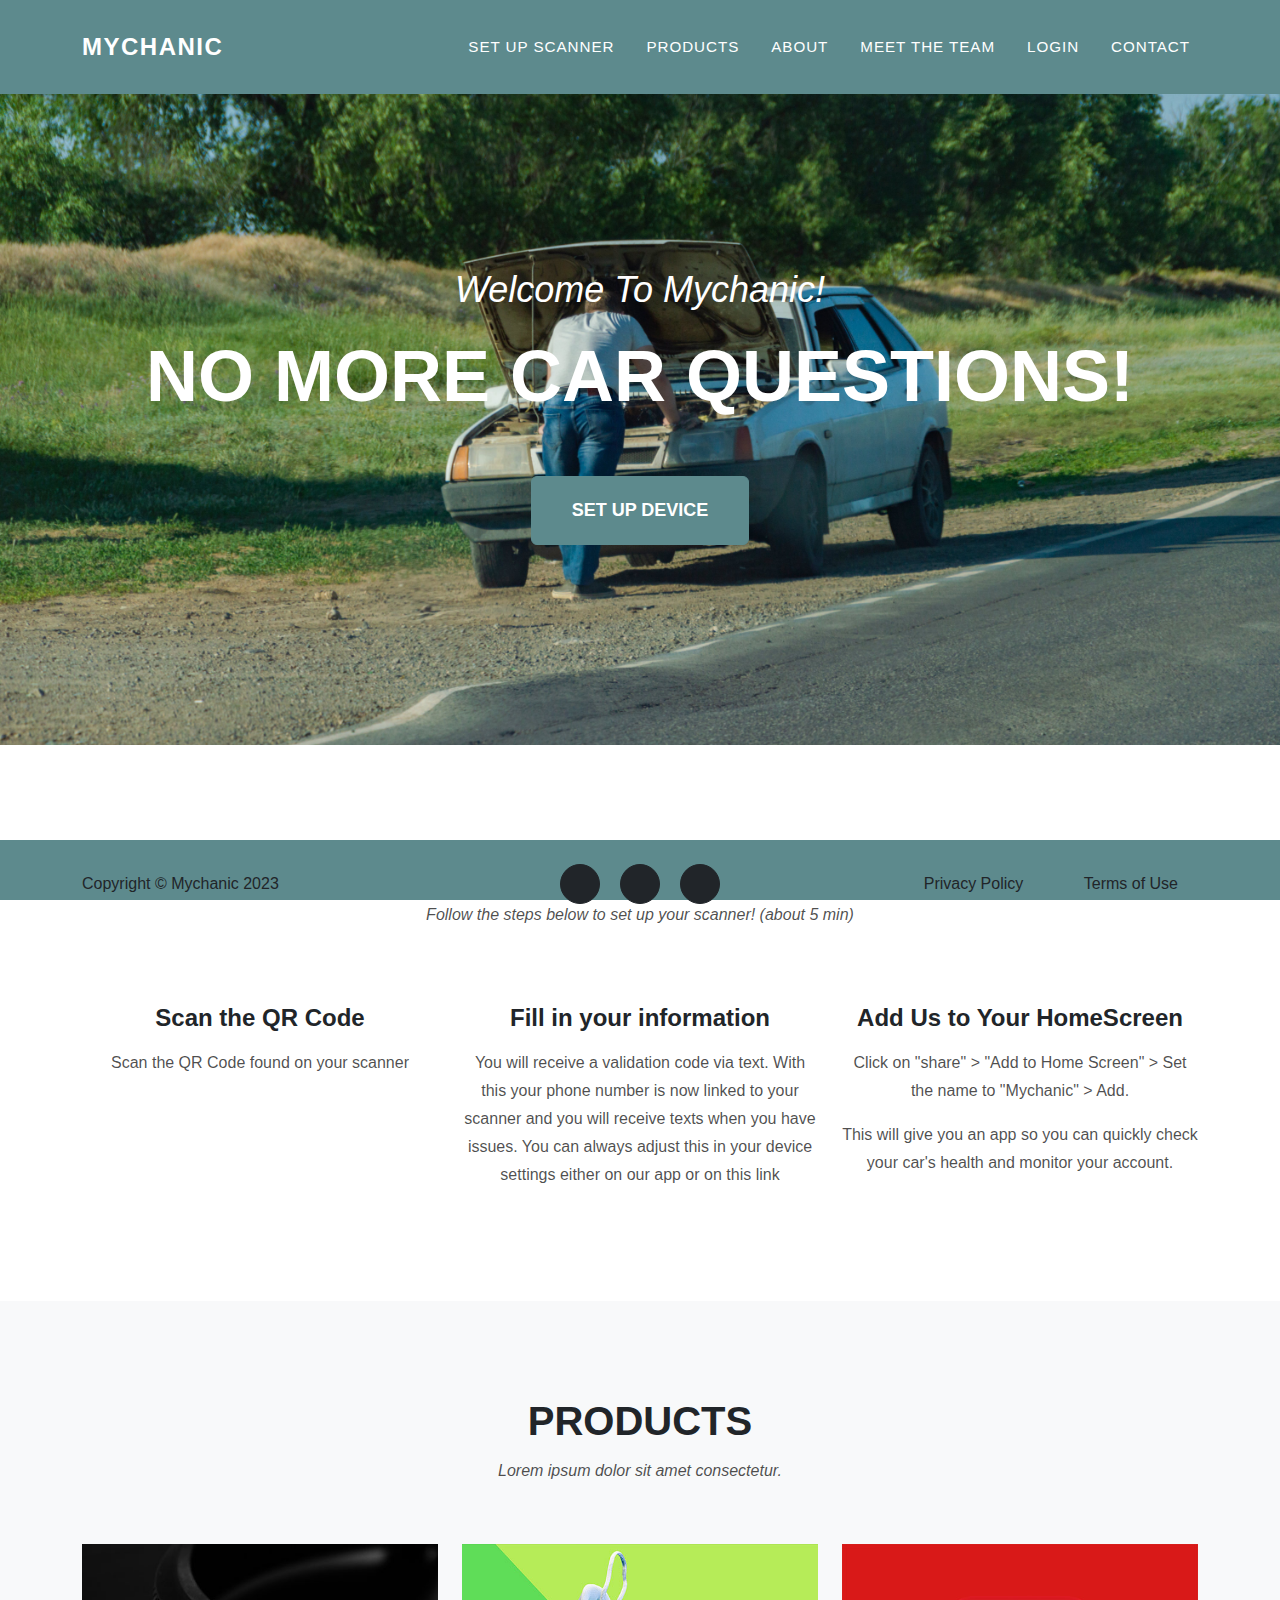
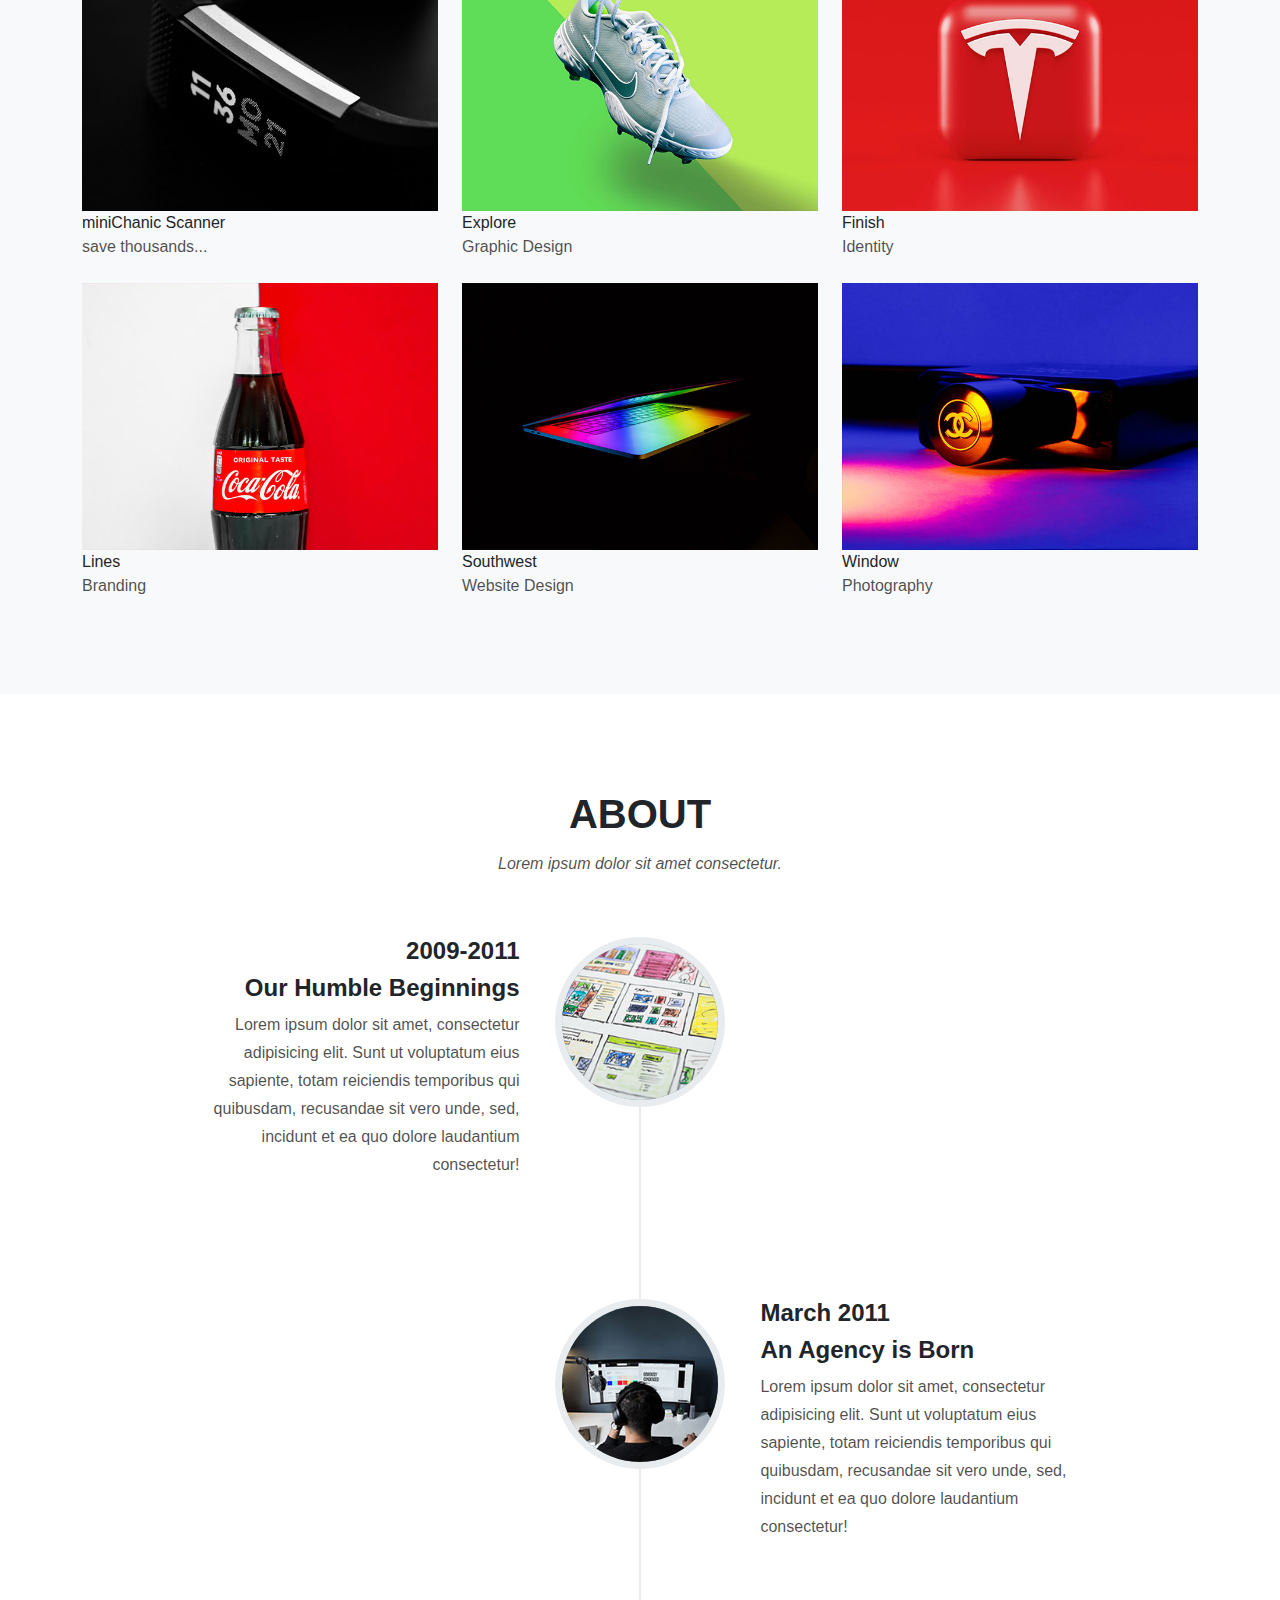
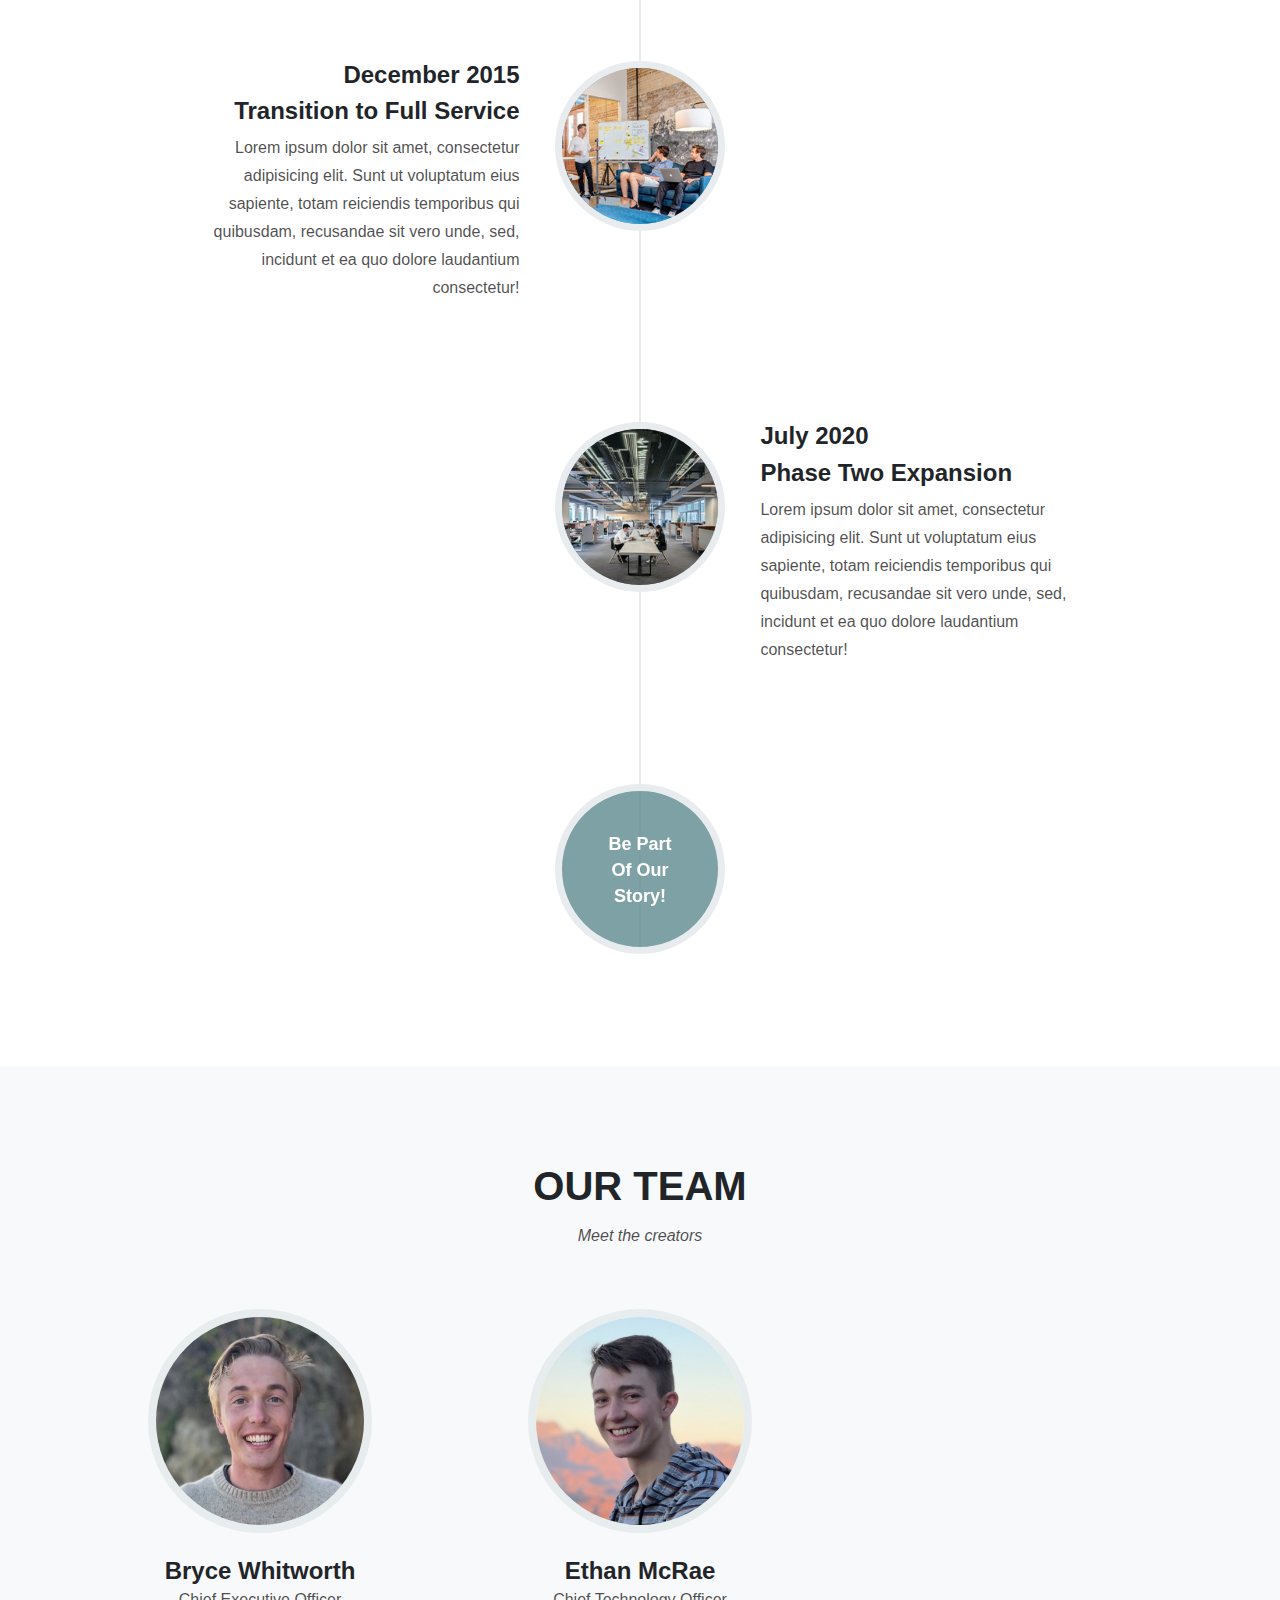
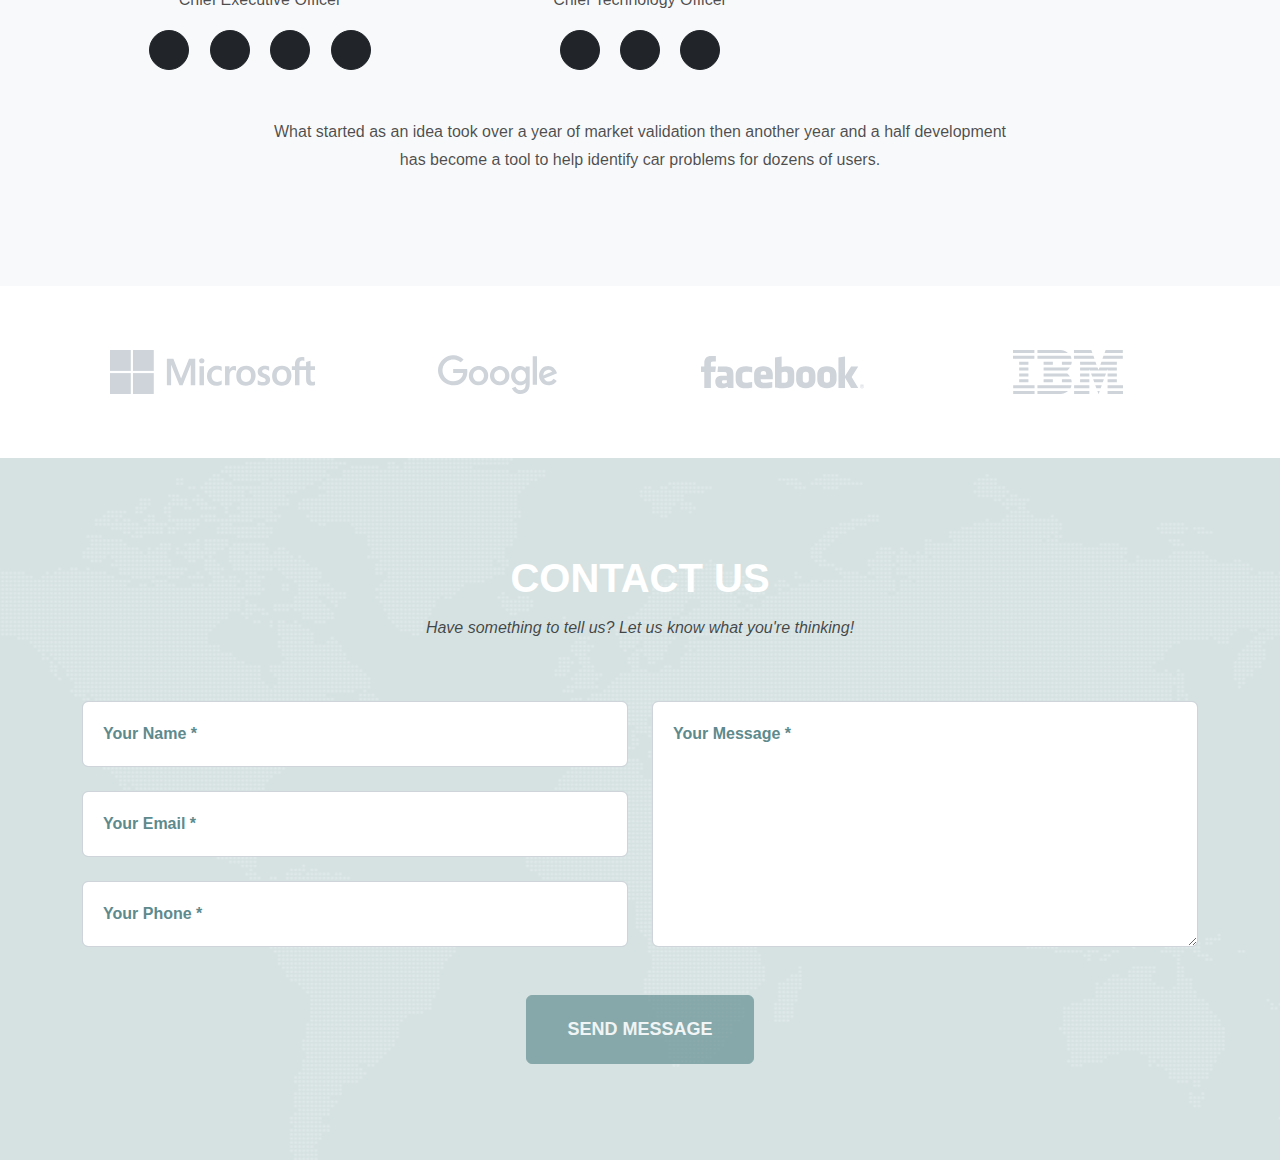
==== commit d5886568: "edited products" ====
--- a/public/index.html
+++ b/public/index.html
@@ -36,6 +36,7 @@
                         <li class="nav-item"><a class="nav-link" href="#products">Products</a></li>
                         <li class="nav-item"><a class="nav-link" href="#about">About</a></li>
                         <li class="nav-item"><a class="nav-link" href="#team">Meet The Team</a></li>
+                        <li class="nav-item"><a class="nav-link" href="login.html">Login</a></li>
                         <li class="nav-item"><a class="nav-link" href="#contact">Contact</a></li>
                     </ul>
                 </div>
@@ -119,8 +120,8 @@
                                 <img class="img-fluid" src="assets/img/portfolio/1.jpg" alt="..." />
                             </a>
                             <div class="portfolio-caption">
-                                <div class="portfolio-caption-heading">Threads</div>
-                                <div class="portfolio-caption-subheading text-muted">Illustration</div>
+                                <div class="portfolio-caption-heading">miniChanic Scanner</div>
+                                <div class="portfolio-caption-subheading text-muted">save thousands...</div>
                             </div>
                         </div>
                     </div>
@@ -430,10 +431,10 @@
                             <div class="col-lg-8">
                                 <div class="modal-body">
                                     <!-- Project details-->
-                                    <h2 class="text-uppercase">Project Name</h2>
-                                    <p class="item-intro text-muted">Lorem ipsum dolor sit amet consectetur.</p>
+                                    <h2 class="text-uppercase">miniChanic Scanner</h2>
+                                    <p class="item-intro text-muted">Save thousands of dollars on repairs.</p>
                                     <img class="img-fluid d-block mx-auto" src="assets/img/portfolio/1.jpg" alt="..." />
-                                    <p>Use this area to describe your project. Lorem ipsum dolor sit amet, consectetur adipisicing elit. Est blanditiis dolorem culpa incidunt minus dignissimos deserunt repellat aperiam quasi sunt officia expedita beatae cupiditate, maiores repudiandae, nostrum, reiciendis facere nemo!</p>
+                                    <p>The miniChanic scanner sends hundreds of pieces of data from your car to you smartphone or laptop so that you can stay on top of every oil change, engine problem, tire rotation and more. Simply pair your miniChanic scanner to your MyChanic account and you will have access to tons of diagnostic data, as well as discounts and suggestions on your most convenient repair services.</p>
                                     <ul class="list-inline">
                                         <li>
                                             <strong>Client:</strong>
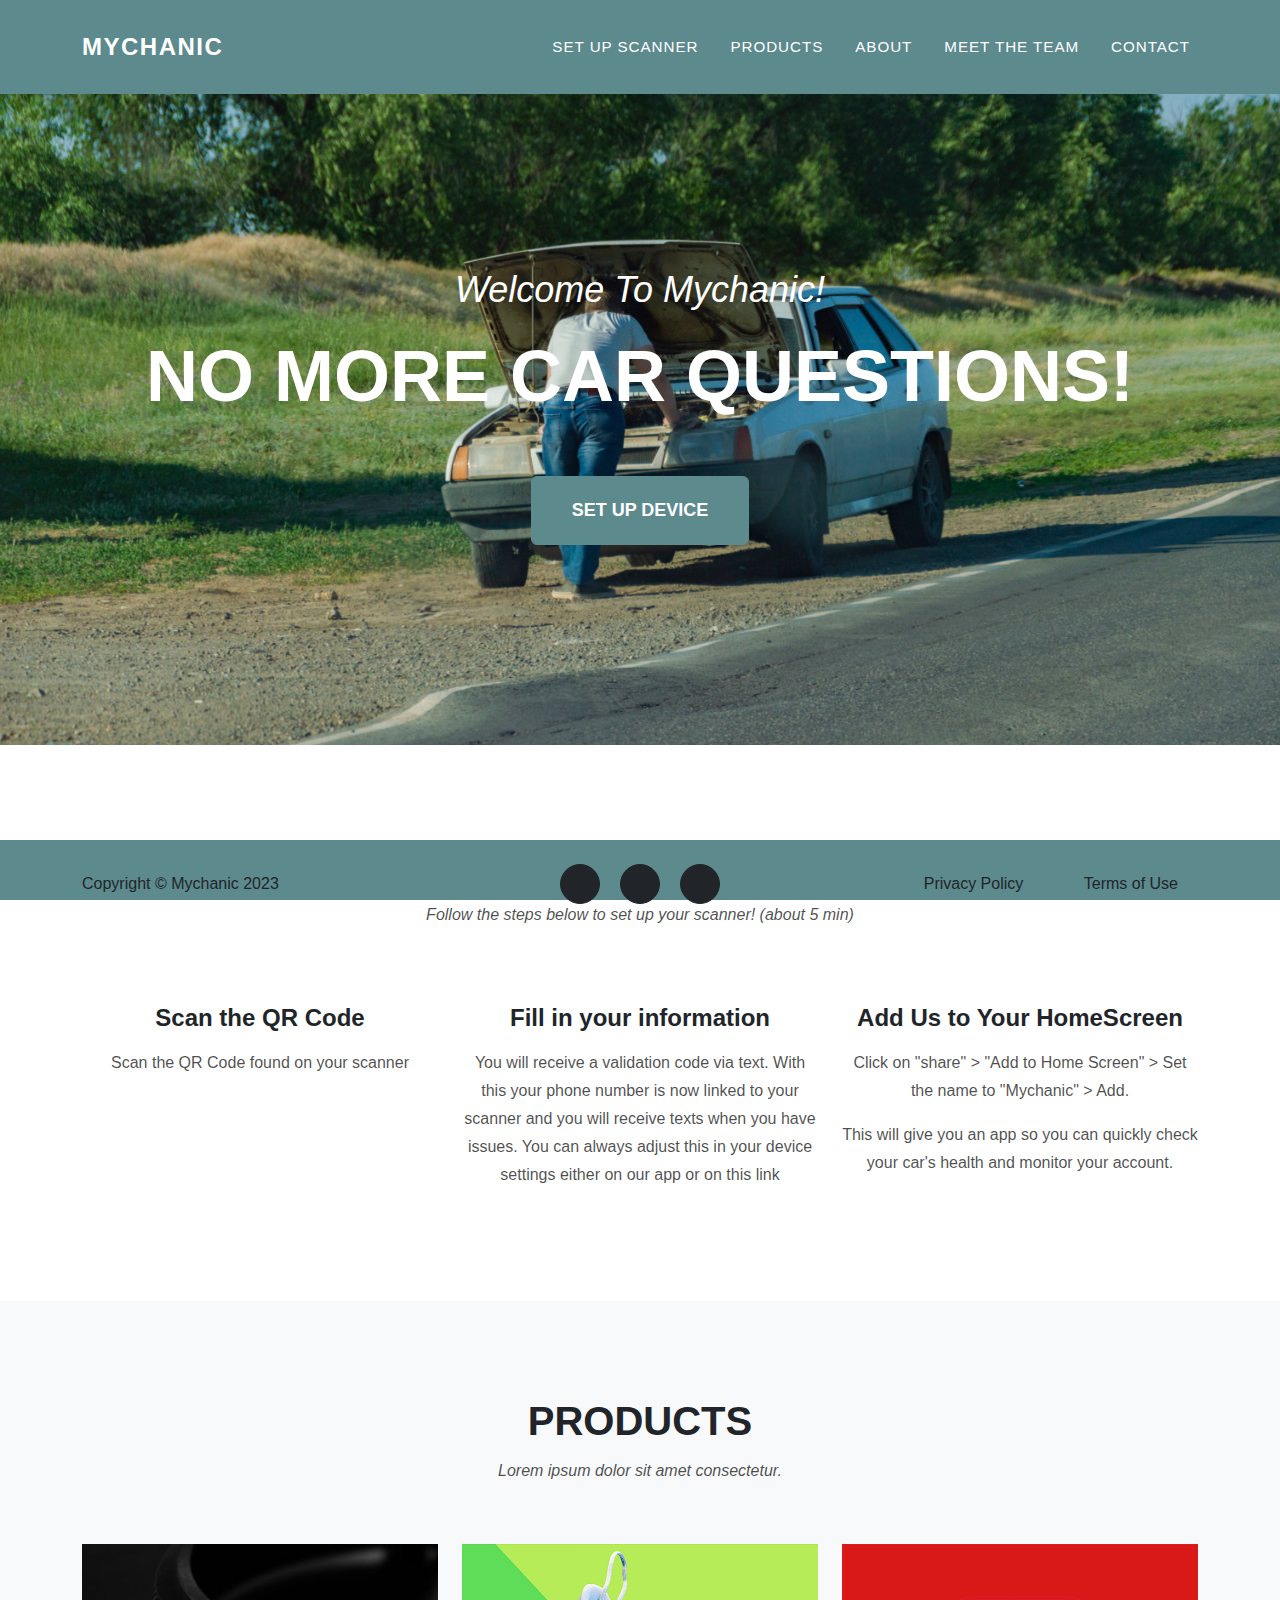
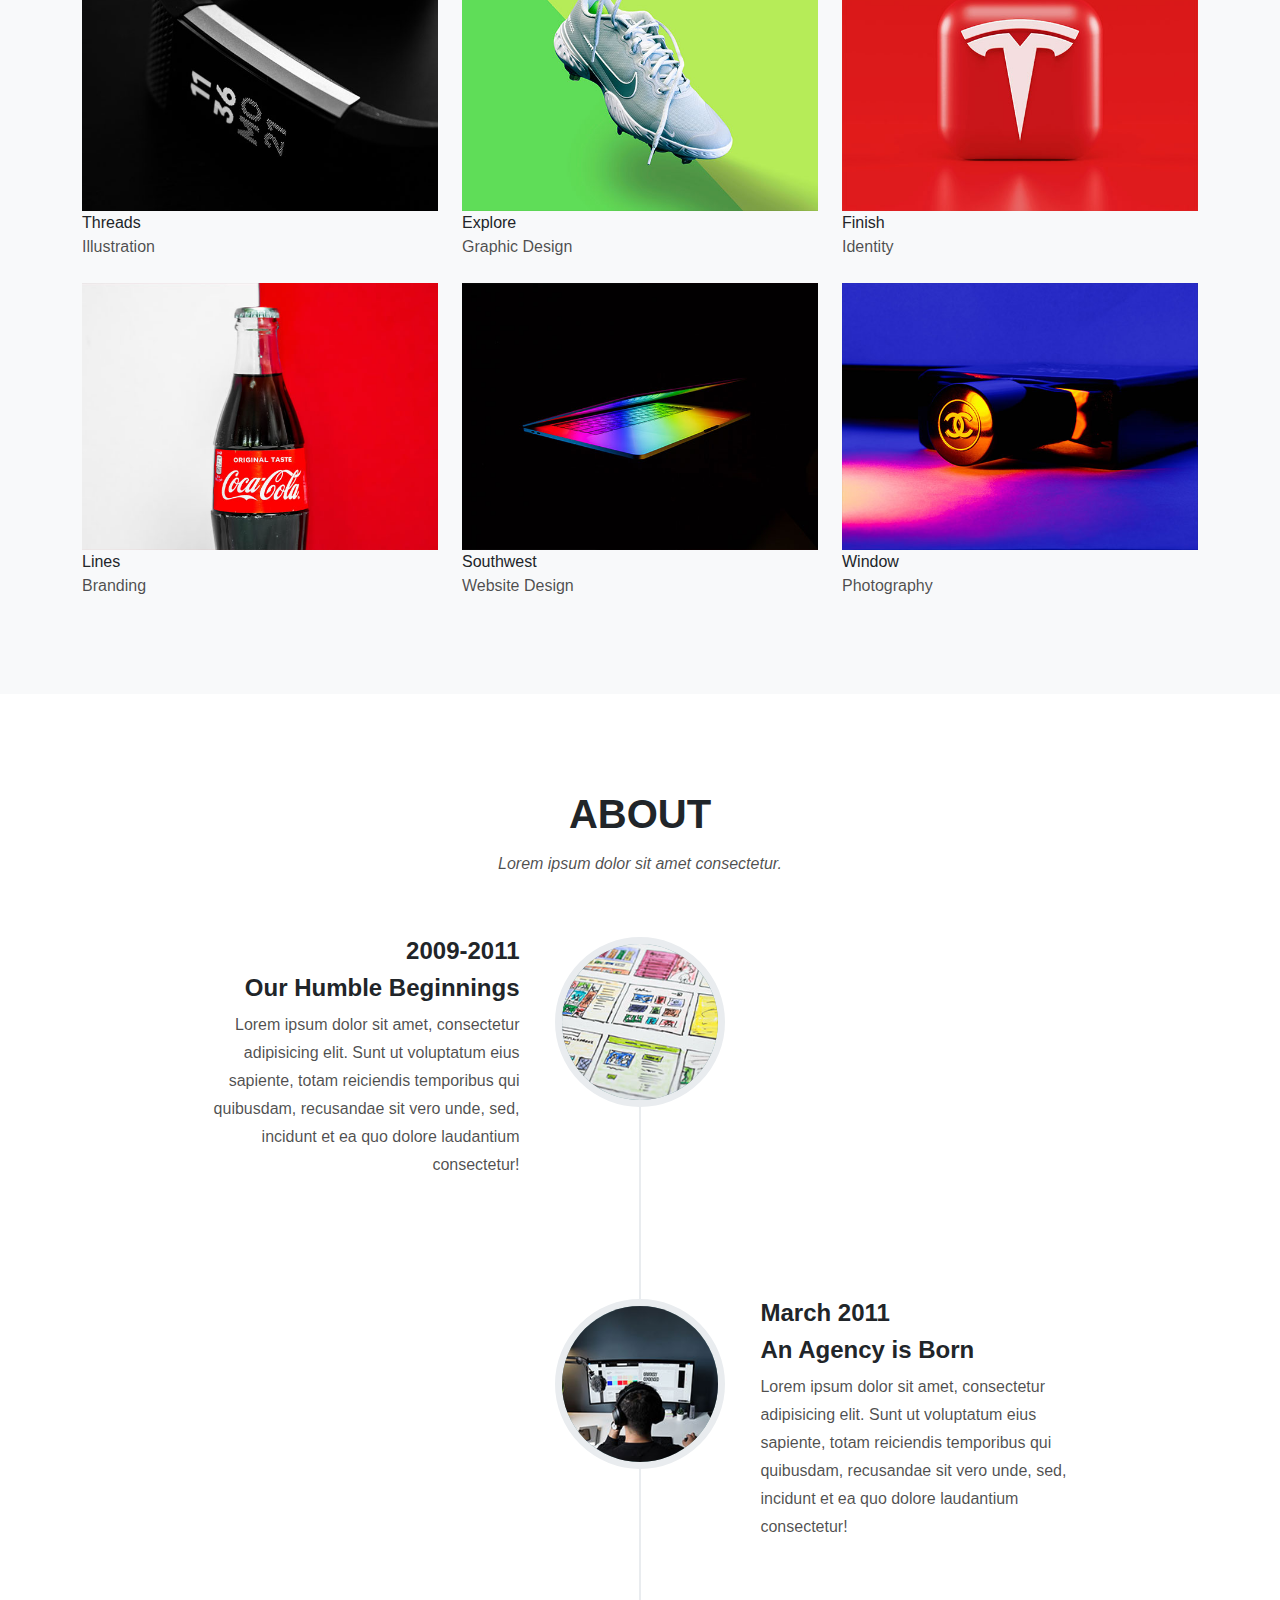
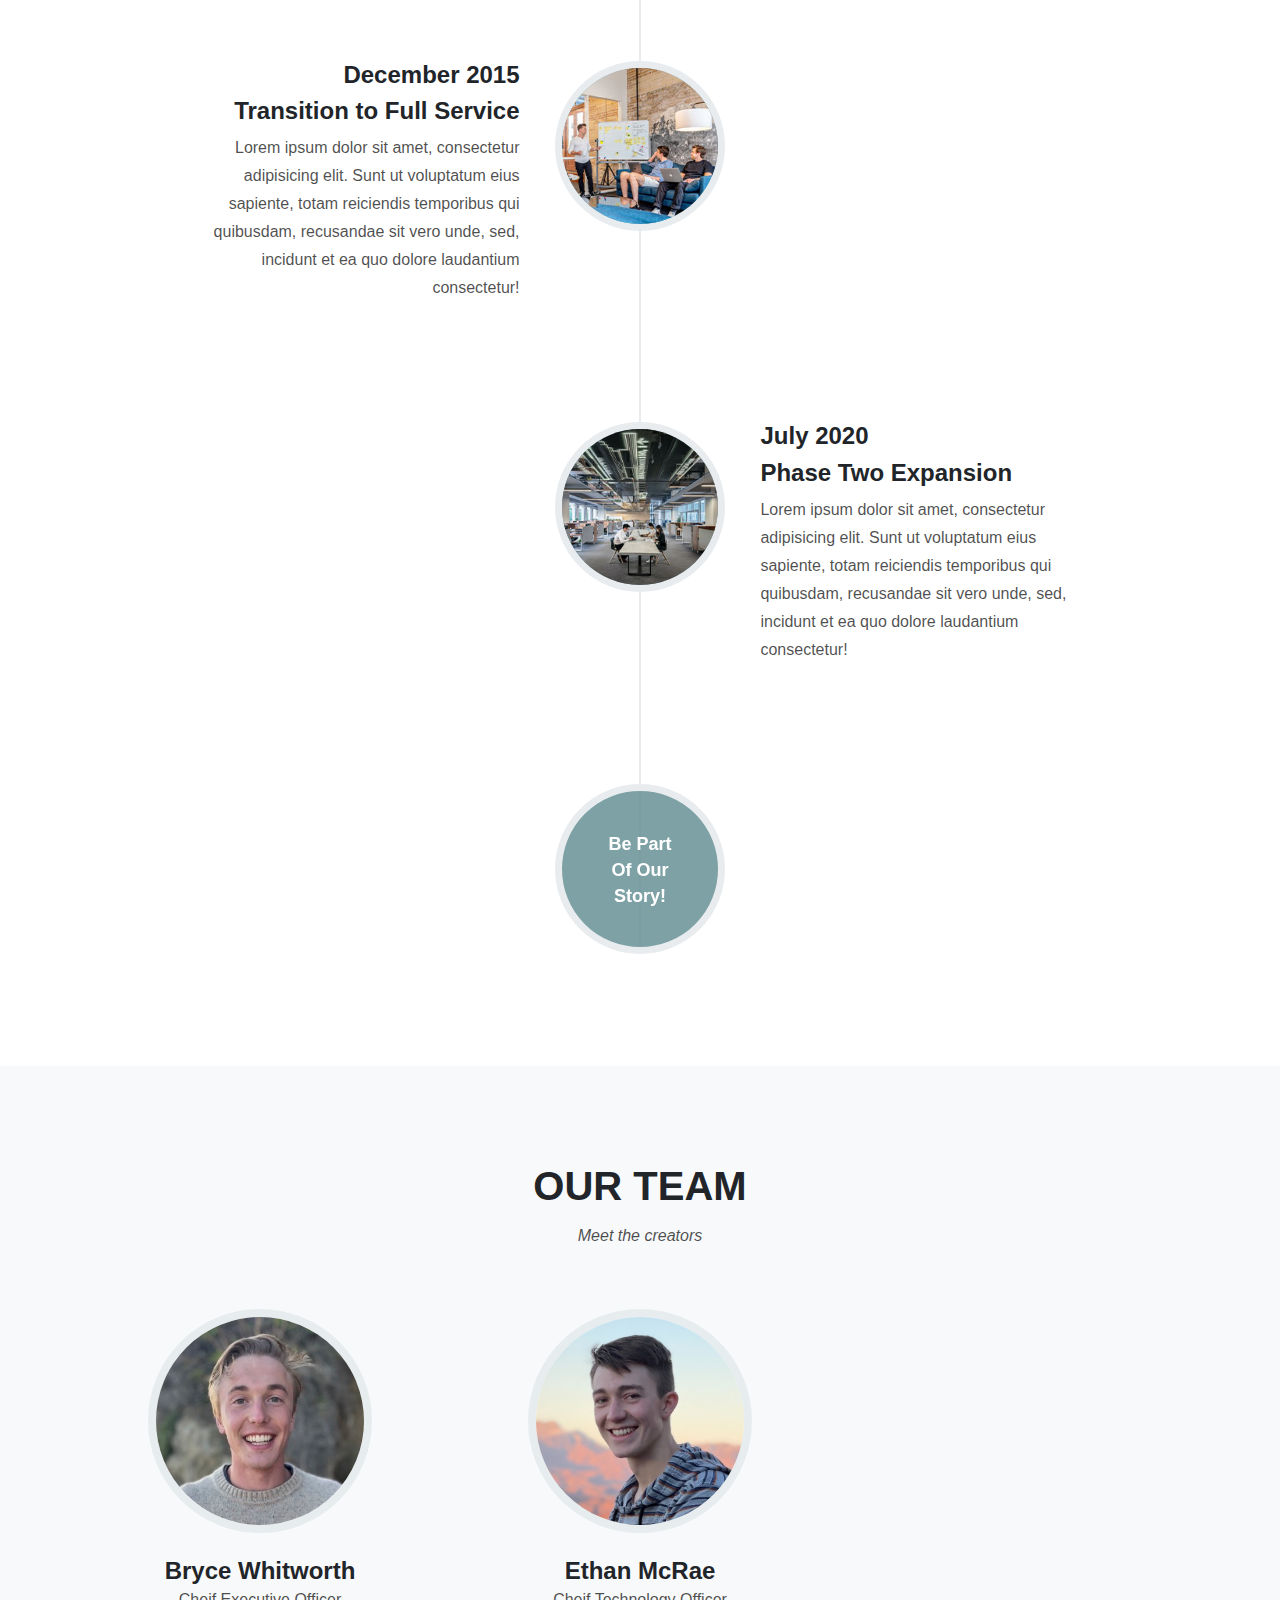
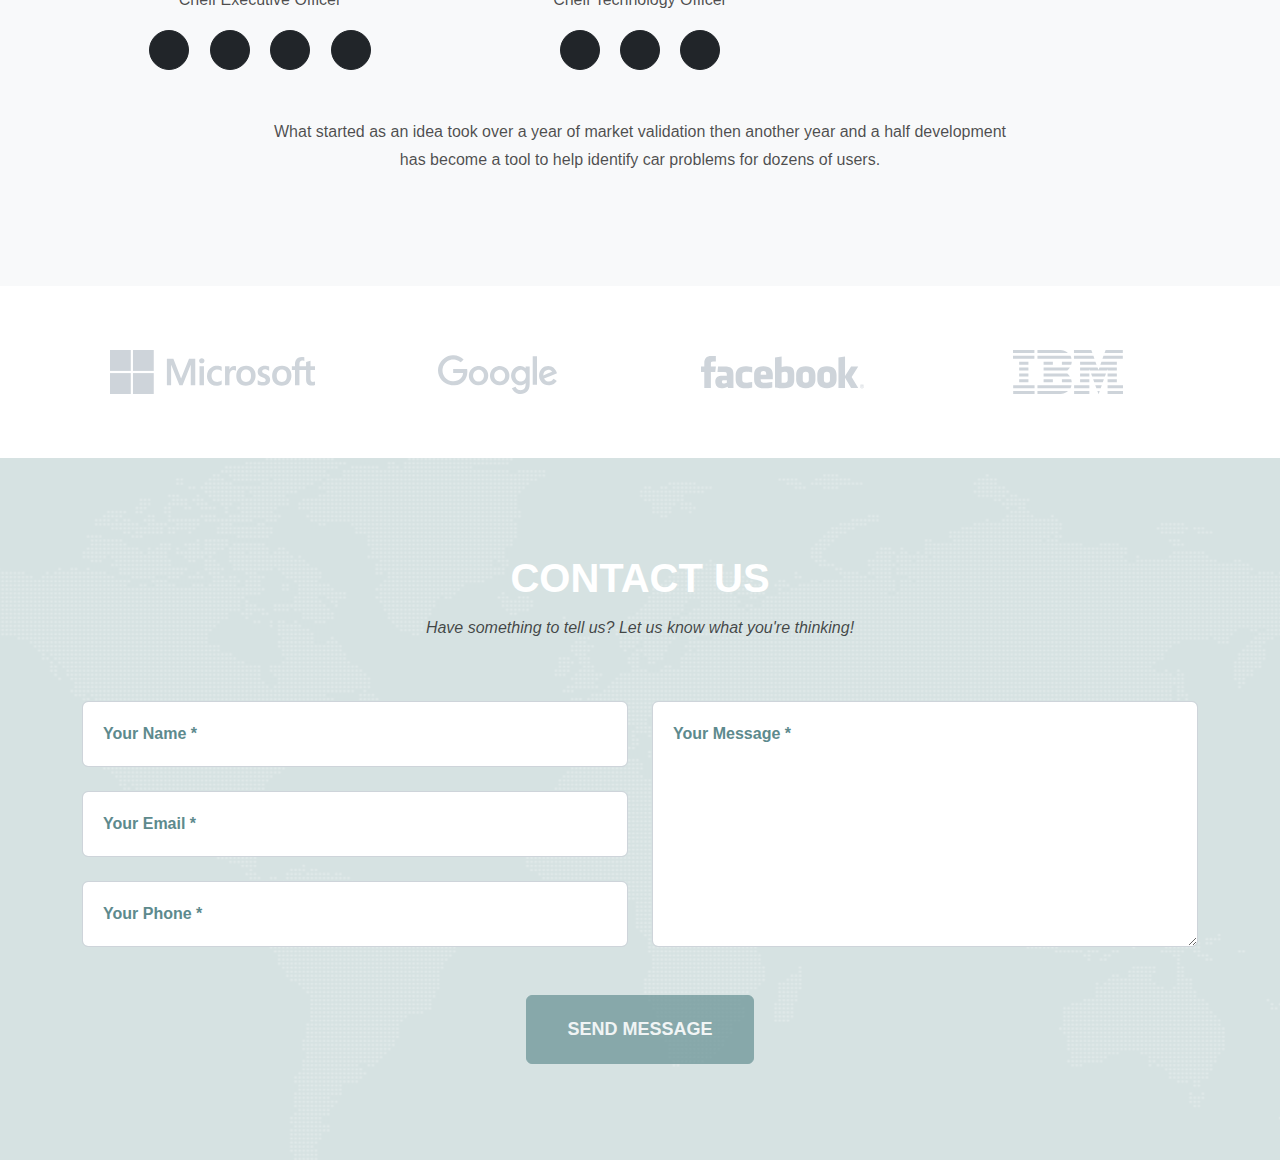
==== commit d36bbc5a: "Merge pull request #1 from Bryce512/Bryce" ====
--- a/public/index.html
+++ b/public/index.html
@@ -3,6 +3,7 @@
     <head>
         <meta charset="utf-8" />
         <meta name="viewport" content="width=device-width, initial-scale=1, shrink-to-fit=no" />
+        <meta http-equiv="X-UA-Compatible" content="ie=edge" />
         <meta name="description" content="" />
         <meta name="Bryce Whitwroth" content="" />
         <title>Get Mychanic</title>
@@ -22,6 +23,7 @@
         <script defer src="https://progressier.app/bXSe53RszB7szvA62VSK/script.js"></script>
     </head>
     <body id="page-top">
+        <main>
         <!-- Navigation-->
         <nav class="navbar navbar-expand-lg navbar-dark fixed-top" id="mainNav">
             <div class="container">
@@ -36,7 +38,6 @@
                         <li class="nav-item"><a class="nav-link" href="#products">Products</a></li>
                         <li class="nav-item"><a class="nav-link" href="#about">About</a></li>
                         <li class="nav-item"><a class="nav-link" href="#team">Meet The Team</a></li>
-                        <li class="nav-item"><a class="nav-link" href="login.html">Login</a></li>
                         <li class="nav-item"><a class="nav-link" href="#contact">Contact</a></li>
                     </ul>
                 </div>
@@ -120,8 +121,8 @@
                                 <img class="img-fluid" src="assets/img/portfolio/1.jpg" alt="..." />
                             </a>
                             <div class="portfolio-caption">
-                                <div class="portfolio-caption-heading">miniChanic Scanner</div>
-                                <div class="portfolio-caption-subheading text-muted">save thousands...</div>
+                                <div class="portfolio-caption-heading">Threads</div>
+                                <div class="portfolio-caption-subheading text-muted">Illustration</div>
                             </div>
                         </div>
                     </div>
@@ -277,7 +278,7 @@
                         <div class="team-member">
                             <img class="mx-auto rounded-circle" src="assets/img/team/headshot.jpeg" alt="..." />
                             <h4>Bryce Whitworth</h4>
-                            <p class="text-muted">Chief Executive Officer</p>
+                            <p class="text-muted">Cheif Executive Officer</p>
                             <a class="btn btn-dark btn-social mx-2" href="https://twitter.com/" aria-label="Bryce Whitworth Twitter Profile"><i class="fab fa-twitter"></i></a>
                             <a class="btn btn-dark btn-social mx-2" href="https://www.facebook.com/" aria-label="Bryce Whitworth Facebook Profile"><i class="fab fa-facebook-f"></i></a>
                             <a class="btn btn-dark btn-social mx-2" href="https://www.linkedin.com/in/bryce-whitworth/" aria-label="Bryce Whitworth LinkedIn Profile"><i class="fab fa-linkedin-in"></i></a>
@@ -289,7 +290,7 @@
                         <div class="team-member">
                             <img class="mx-auto rounded-circle" src="assets/img/team/Ethan.jpeg" alt="..." />
                             <h4>Ethan McRae</h4>
-                            <p class="text-muted">Chief Technology Officer</p>
+                            <p class="text-muted">Cheif Technology Officer</p>
                             <a class="btn btn-dark btn-social mx-2" href="https://twitter.com/" aria-label="Ethan McRae Twitter Profile"><i class="fab fa-twitter"></i></a>
                             <a class="btn btn-dark btn-social mx-2" href="https://www.facebook.com/" aria-label="Ethan McRae Facebook Profile"><i class="fab fa-facebook-f"></i></a>
                             <a class="btn btn-dark btn-social mx-2" href="https://www.linkedin.com/in/ethanmcrae/" aria-label="Ethan McRae LinkedIn Profile"><i class="fab fa-linkedin-in"></i></a>
@@ -431,10 +432,10 @@
                             <div class="col-lg-8">
                                 <div class="modal-body">
                                     <!-- Project details-->
-                                    <h2 class="text-uppercase">miniChanic Scanner</h2>
-                                    <p class="item-intro text-muted">Save thousands of dollars on repairs.</p>
+                                    <h2 class="text-uppercase">Project Name</h2>
+                                    <p class="item-intro text-muted">Lorem ipsum dolor sit amet consectetur.</p>
                                     <img class="img-fluid d-block mx-auto" src="assets/img/portfolio/1.jpg" alt="..." />
-                                    <p>The miniChanic scanner sends hundreds of pieces of data from your car to you smartphone or laptop so that you can stay on top of every oil change, engine problem, tire rotation and more. Simply pair your miniChanic scanner to your MyChanic account and you will have access to tons of diagnostic data, as well as discounts and suggestions on your most convenient repair services.</p>
+                                    <p>Use this area to describe your project. Lorem ipsum dolor sit amet, consectetur adipisicing elit. Est blanditiis dolorem culpa incidunt minus dignissimos deserunt repellat aperiam quasi sunt officia expedita beatae cupiditate, maiores repudiandae, nostrum, reiciendis facere nemo!</p>
                                     <ul class="list-inline">
                                         <li>
                                             <strong>Client:</strong>
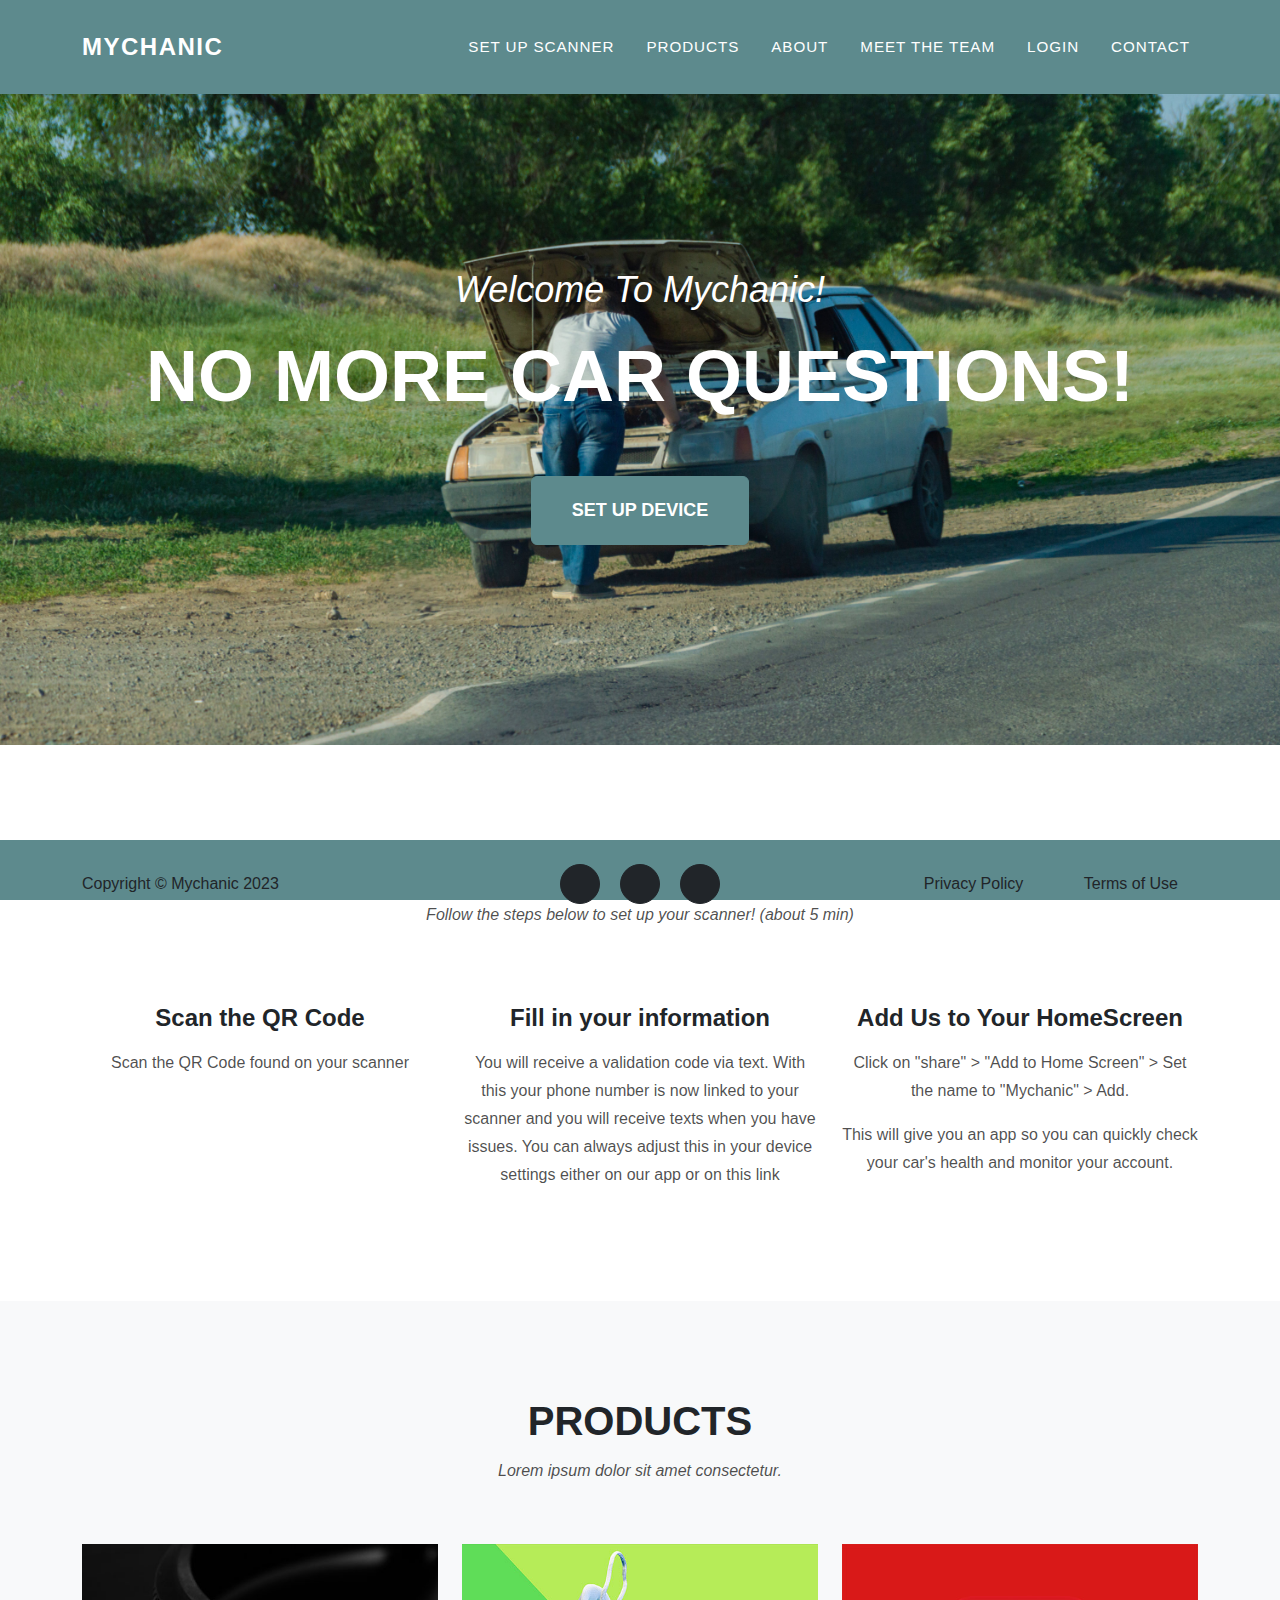
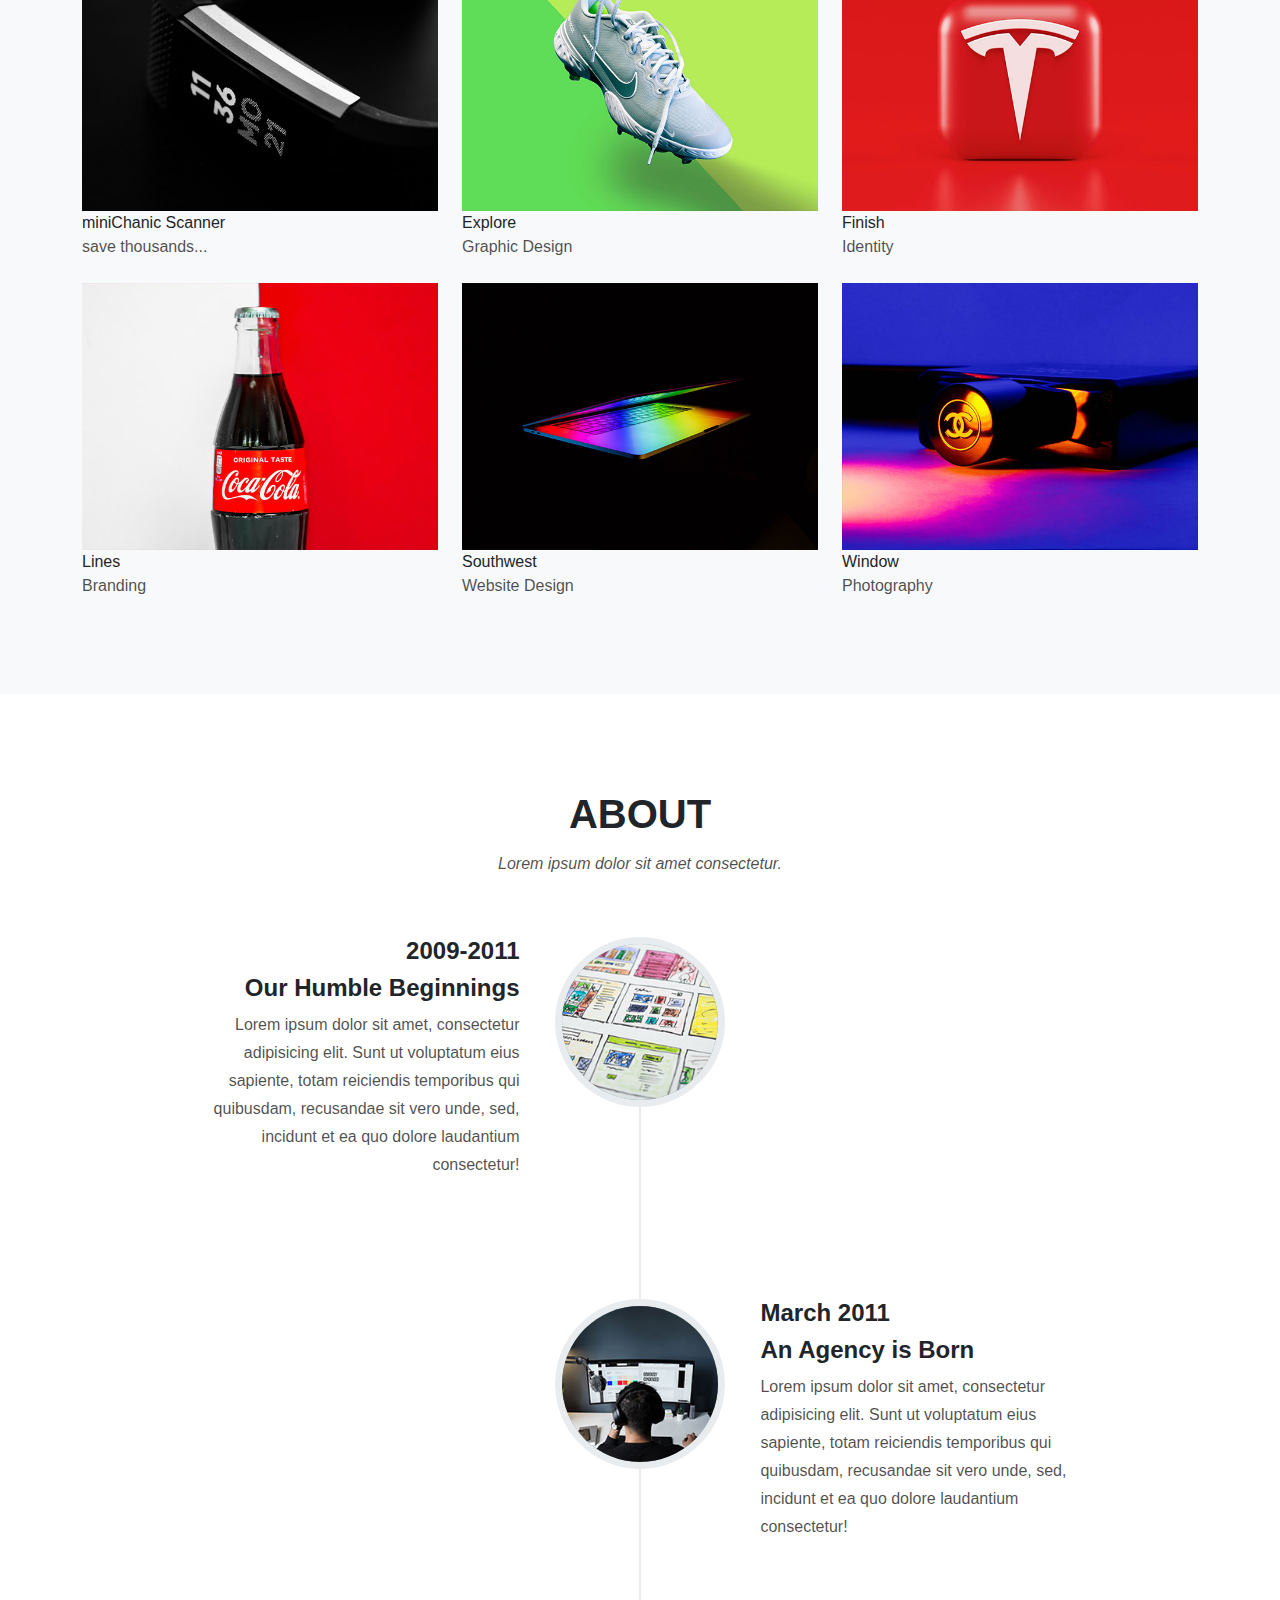
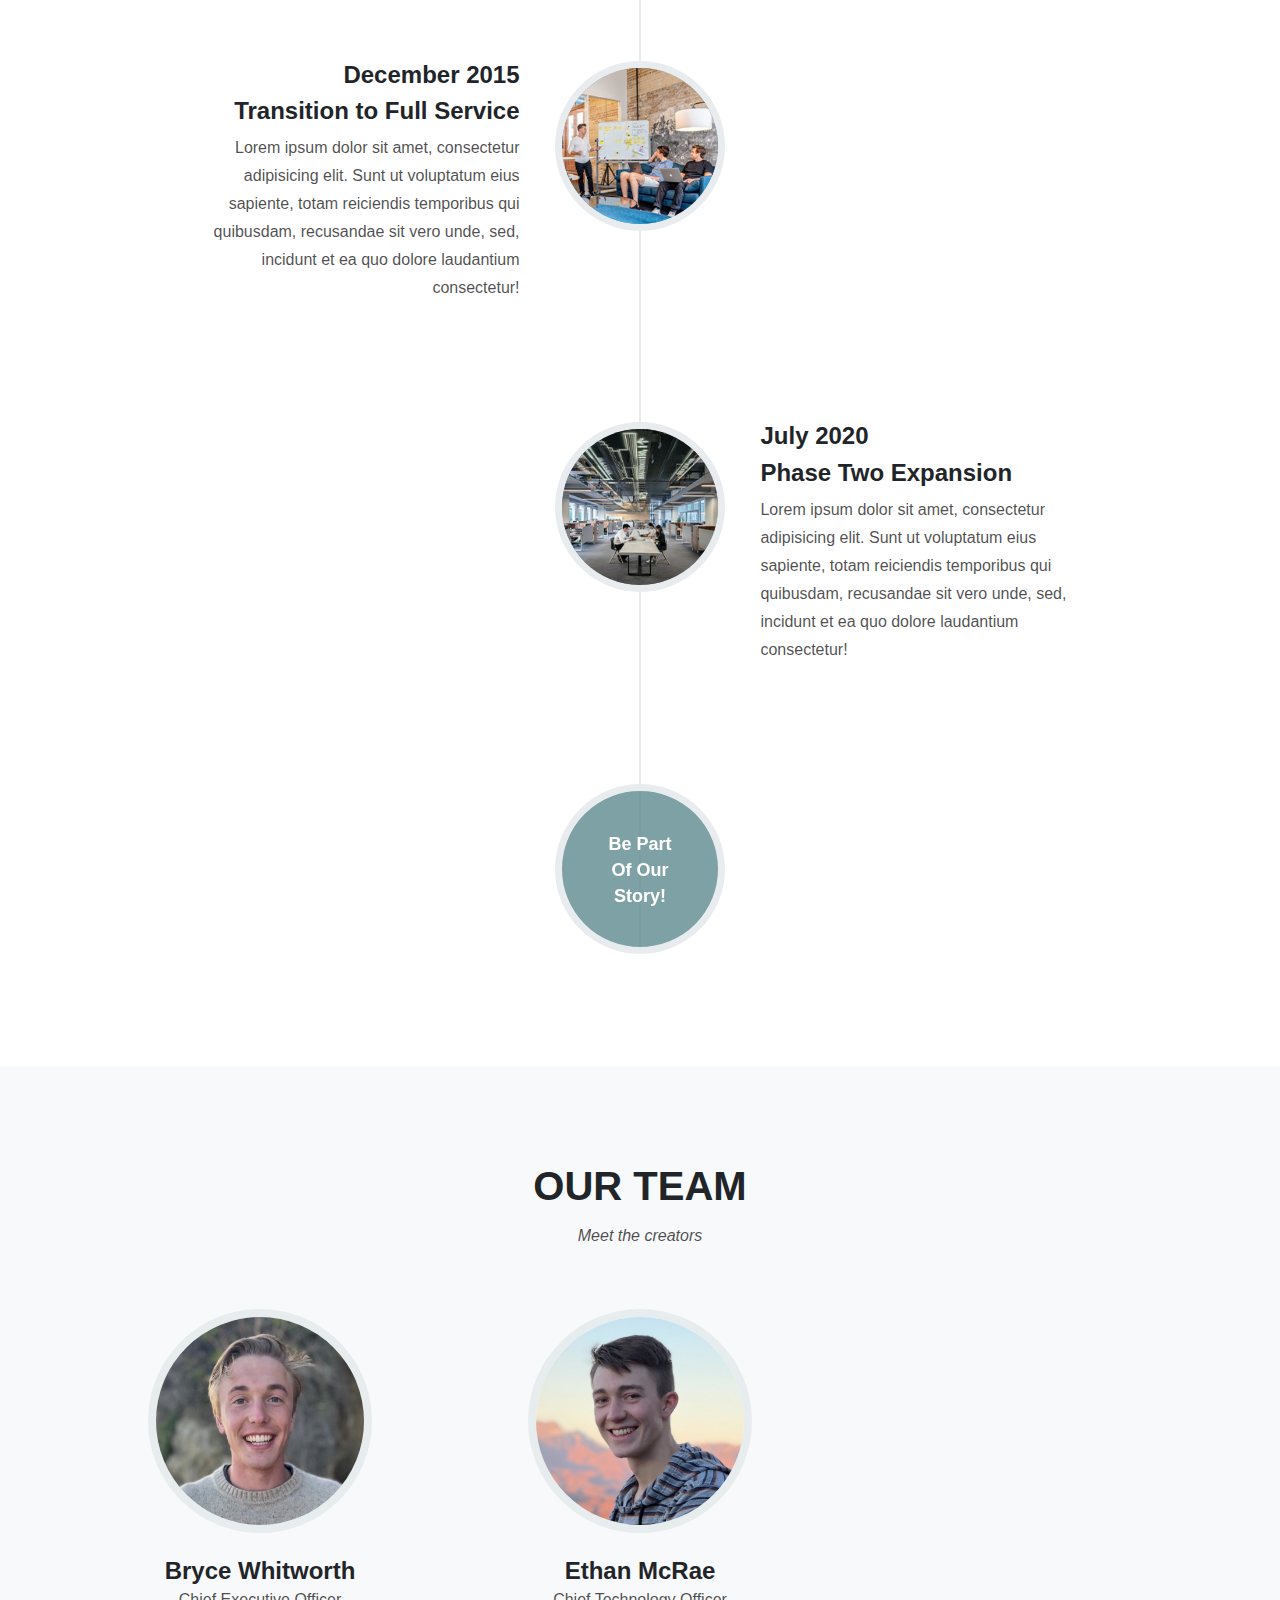
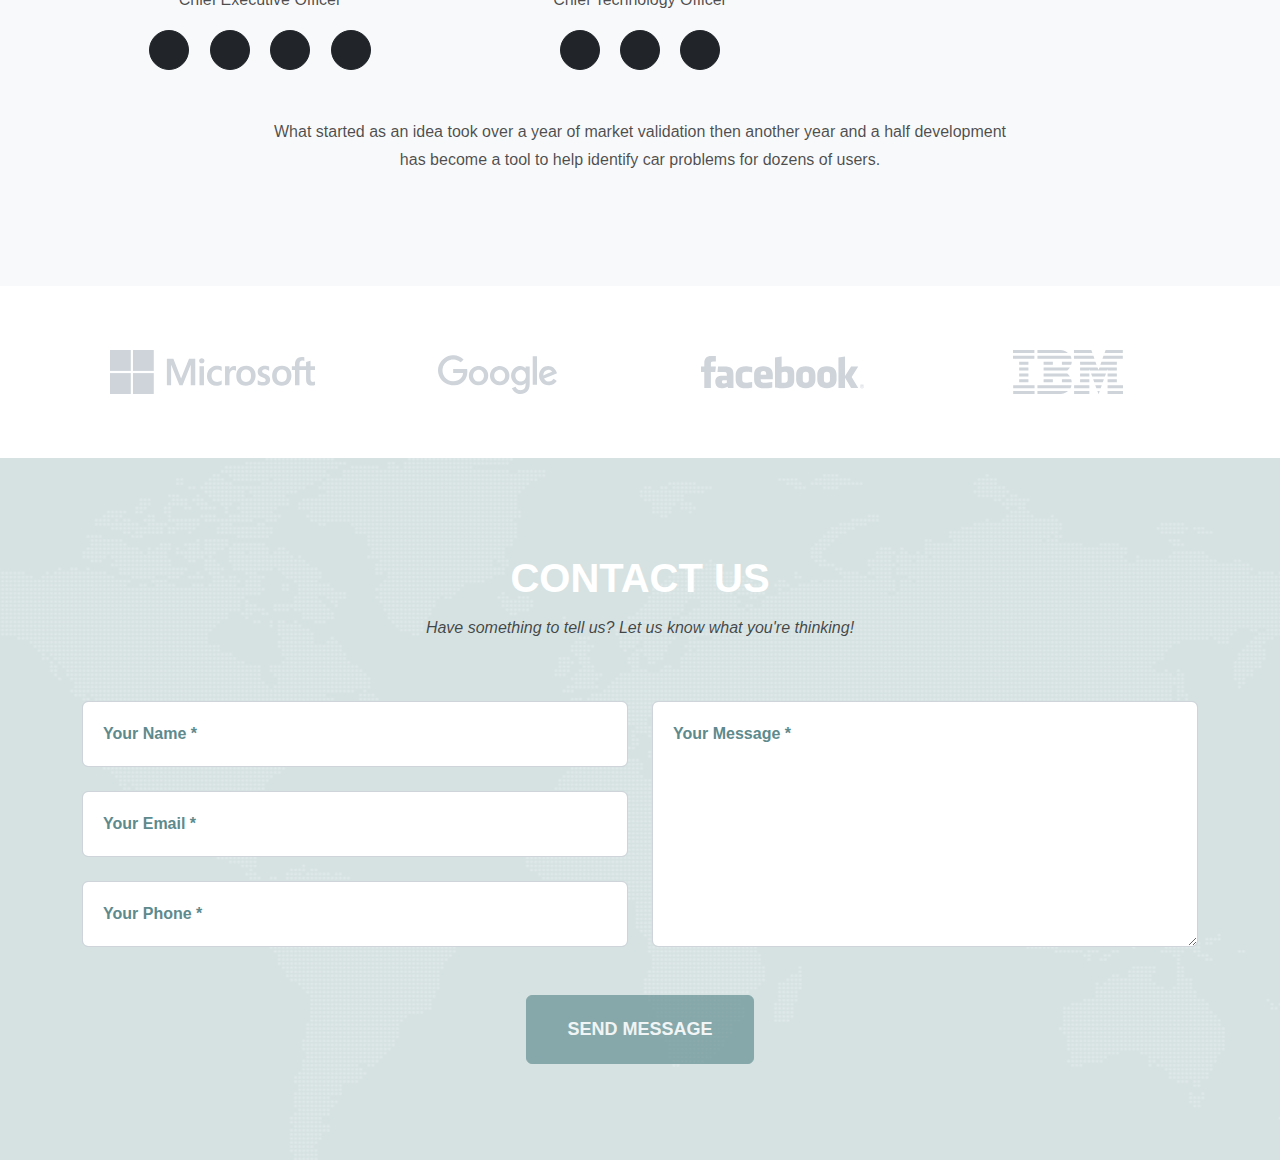
==== commit 91e3c0bc: "Merge pull request #3 from Bryce512/edits" ====
--- a/public/index.html
+++ b/public/index.html
@@ -38,6 +38,7 @@
                         <li class="nav-item"><a class="nav-link" href="#products">Products</a></li>
                         <li class="nav-item"><a class="nav-link" href="#about">About</a></li>
                         <li class="nav-item"><a class="nav-link" href="#team">Meet The Team</a></li>
+                        <li class="nav-item"><a class="nav-link" href="login.html">Login</a></li>
                         <li class="nav-item"><a class="nav-link" href="#contact">Contact</a></li>
                     </ul>
                 </div>
@@ -121,8 +122,8 @@
                                 <img class="img-fluid" src="assets/img/portfolio/1.jpg" alt="..." />
                             </a>
                             <div class="portfolio-caption">
-                                <div class="portfolio-caption-heading">Threads</div>
-                                <div class="portfolio-caption-subheading text-muted">Illustration</div>
+                                <div class="portfolio-caption-heading">miniChanic Scanner</div>
+                                <div class="portfolio-caption-subheading text-muted">save thousands...</div>
                             </div>
                         </div>
                     </div>
@@ -278,7 +279,7 @@
                         <div class="team-member">
                             <img class="mx-auto rounded-circle" src="assets/img/team/headshot.jpeg" alt="..." />
                             <h4>Bryce Whitworth</h4>
-                            <p class="text-muted">Cheif Executive Officer</p>
+                            <p class="text-muted">Chief Executive Officer</p>
                             <a class="btn btn-dark btn-social mx-2" href="https://twitter.com/" aria-label="Bryce Whitworth Twitter Profile"><i class="fab fa-twitter"></i></a>
                             <a class="btn btn-dark btn-social mx-2" href="https://www.facebook.com/" aria-label="Bryce Whitworth Facebook Profile"><i class="fab fa-facebook-f"></i></a>
                             <a class="btn btn-dark btn-social mx-2" href="https://www.linkedin.com/in/bryce-whitworth/" aria-label="Bryce Whitworth LinkedIn Profile"><i class="fab fa-linkedin-in"></i></a>
@@ -290,7 +291,7 @@
                         <div class="team-member">
                             <img class="mx-auto rounded-circle" src="assets/img/team/Ethan.jpeg" alt="..." />
                             <h4>Ethan McRae</h4>
-                            <p class="text-muted">Cheif Technology Officer</p>
+                            <p class="text-muted">Chief Technology Officer</p>
                             <a class="btn btn-dark btn-social mx-2" href="https://twitter.com/" aria-label="Ethan McRae Twitter Profile"><i class="fab fa-twitter"></i></a>
                             <a class="btn btn-dark btn-social mx-2" href="https://www.facebook.com/" aria-label="Ethan McRae Facebook Profile"><i class="fab fa-facebook-f"></i></a>
                             <a class="btn btn-dark btn-social mx-2" href="https://www.linkedin.com/in/ethanmcrae/" aria-label="Ethan McRae LinkedIn Profile"><i class="fab fa-linkedin-in"></i></a>
@@ -432,10 +433,10 @@
                             <div class="col-lg-8">
                                 <div class="modal-body">
                                     <!-- Project details-->
-                                    <h2 class="text-uppercase">Project Name</h2>
-                                    <p class="item-intro text-muted">Lorem ipsum dolor sit amet consectetur.</p>
+                                    <h2 class="text-uppercase">miniChanic Scanner</h2>
+                                    <p class="item-intro text-muted">Save thousands of dollars on repairs.</p>
                                     <img class="img-fluid d-block mx-auto" src="assets/img/portfolio/1.jpg" alt="..." />
-                                    <p>Use this area to describe your project. Lorem ipsum dolor sit amet, consectetur adipisicing elit. Est blanditiis dolorem culpa incidunt minus dignissimos deserunt repellat aperiam quasi sunt officia expedita beatae cupiditate, maiores repudiandae, nostrum, reiciendis facere nemo!</p>
+                                    <p>The miniChanic scanner sends hundreds of pieces of data from your car to you smartphone or laptop so that you can stay on top of every oil change, engine problem, tire rotation and more. Simply pair your miniChanic scanner to your MyChanic account and you will have access to tons of diagnostic data, as well as discounts and suggestions on your most convenient repair services.</p>
                                     <ul class="list-inline">
                                         <li>
                                             <strong>Client:</strong>
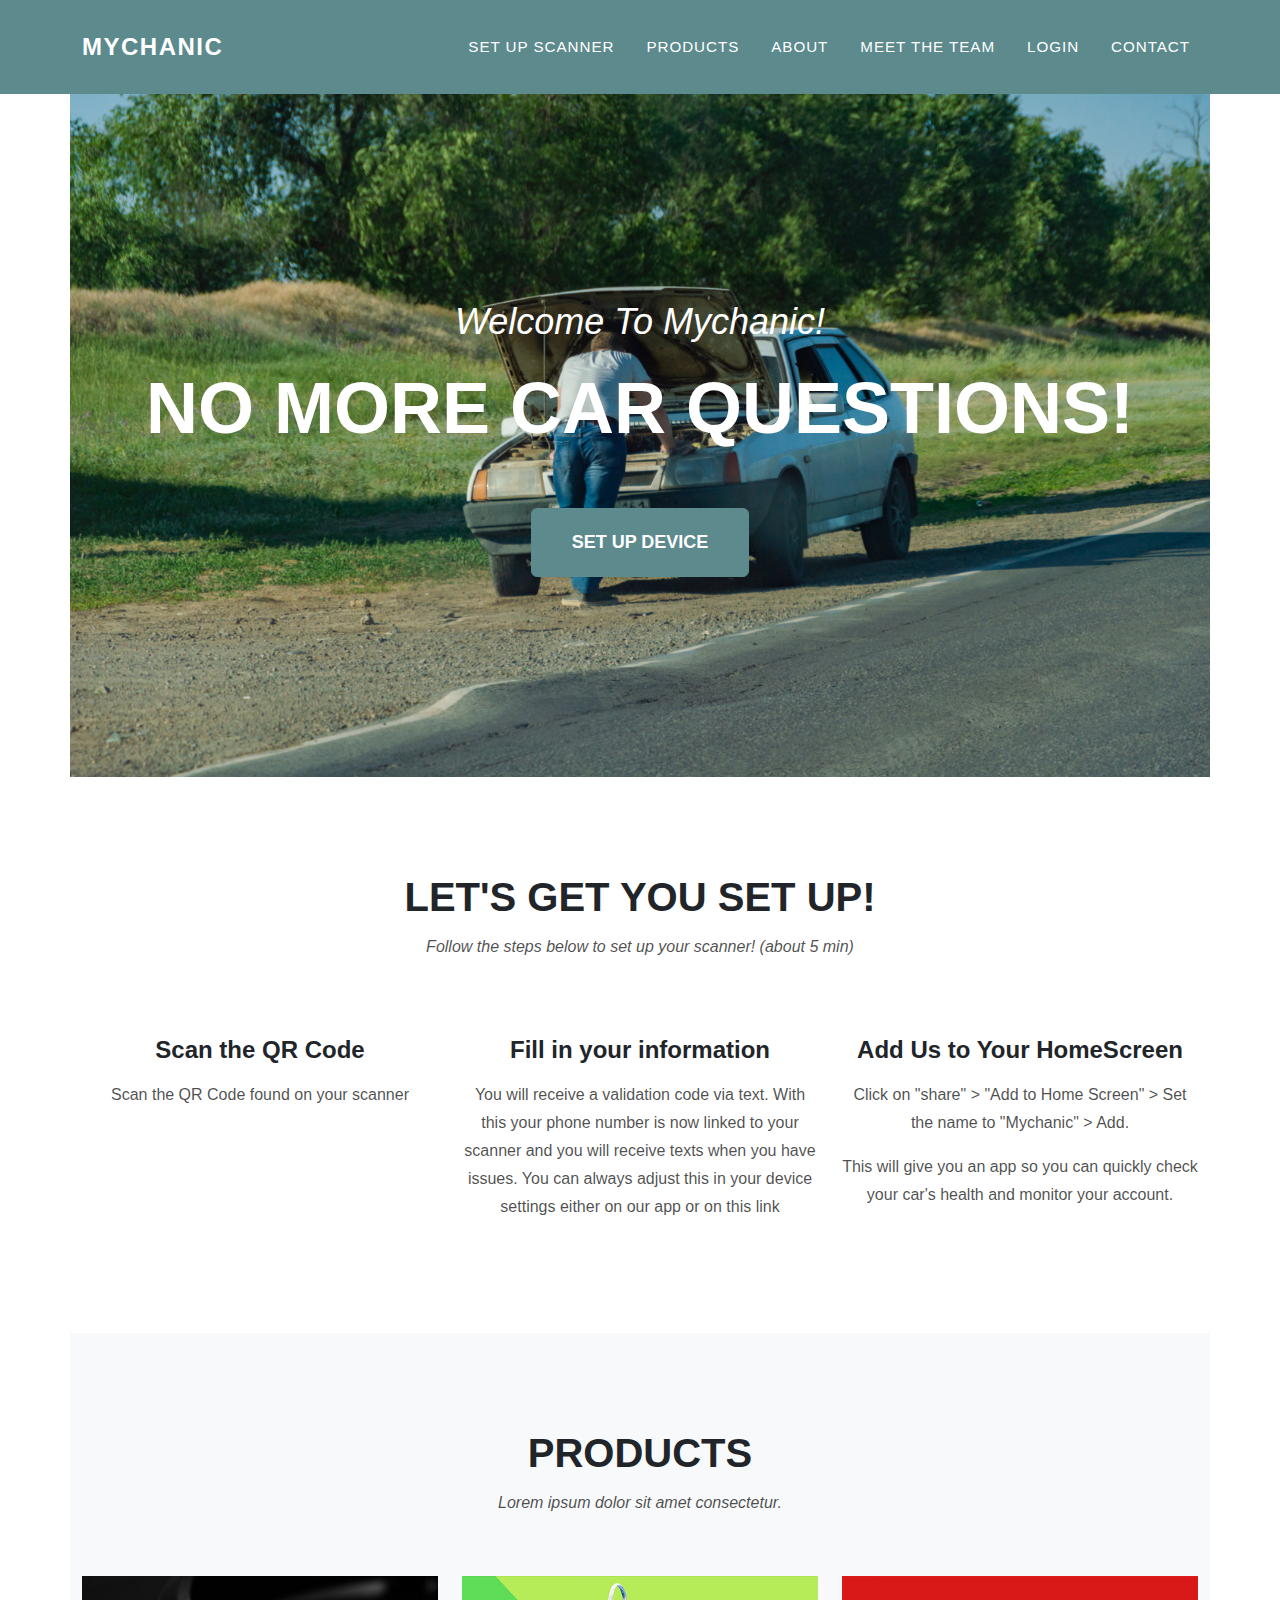
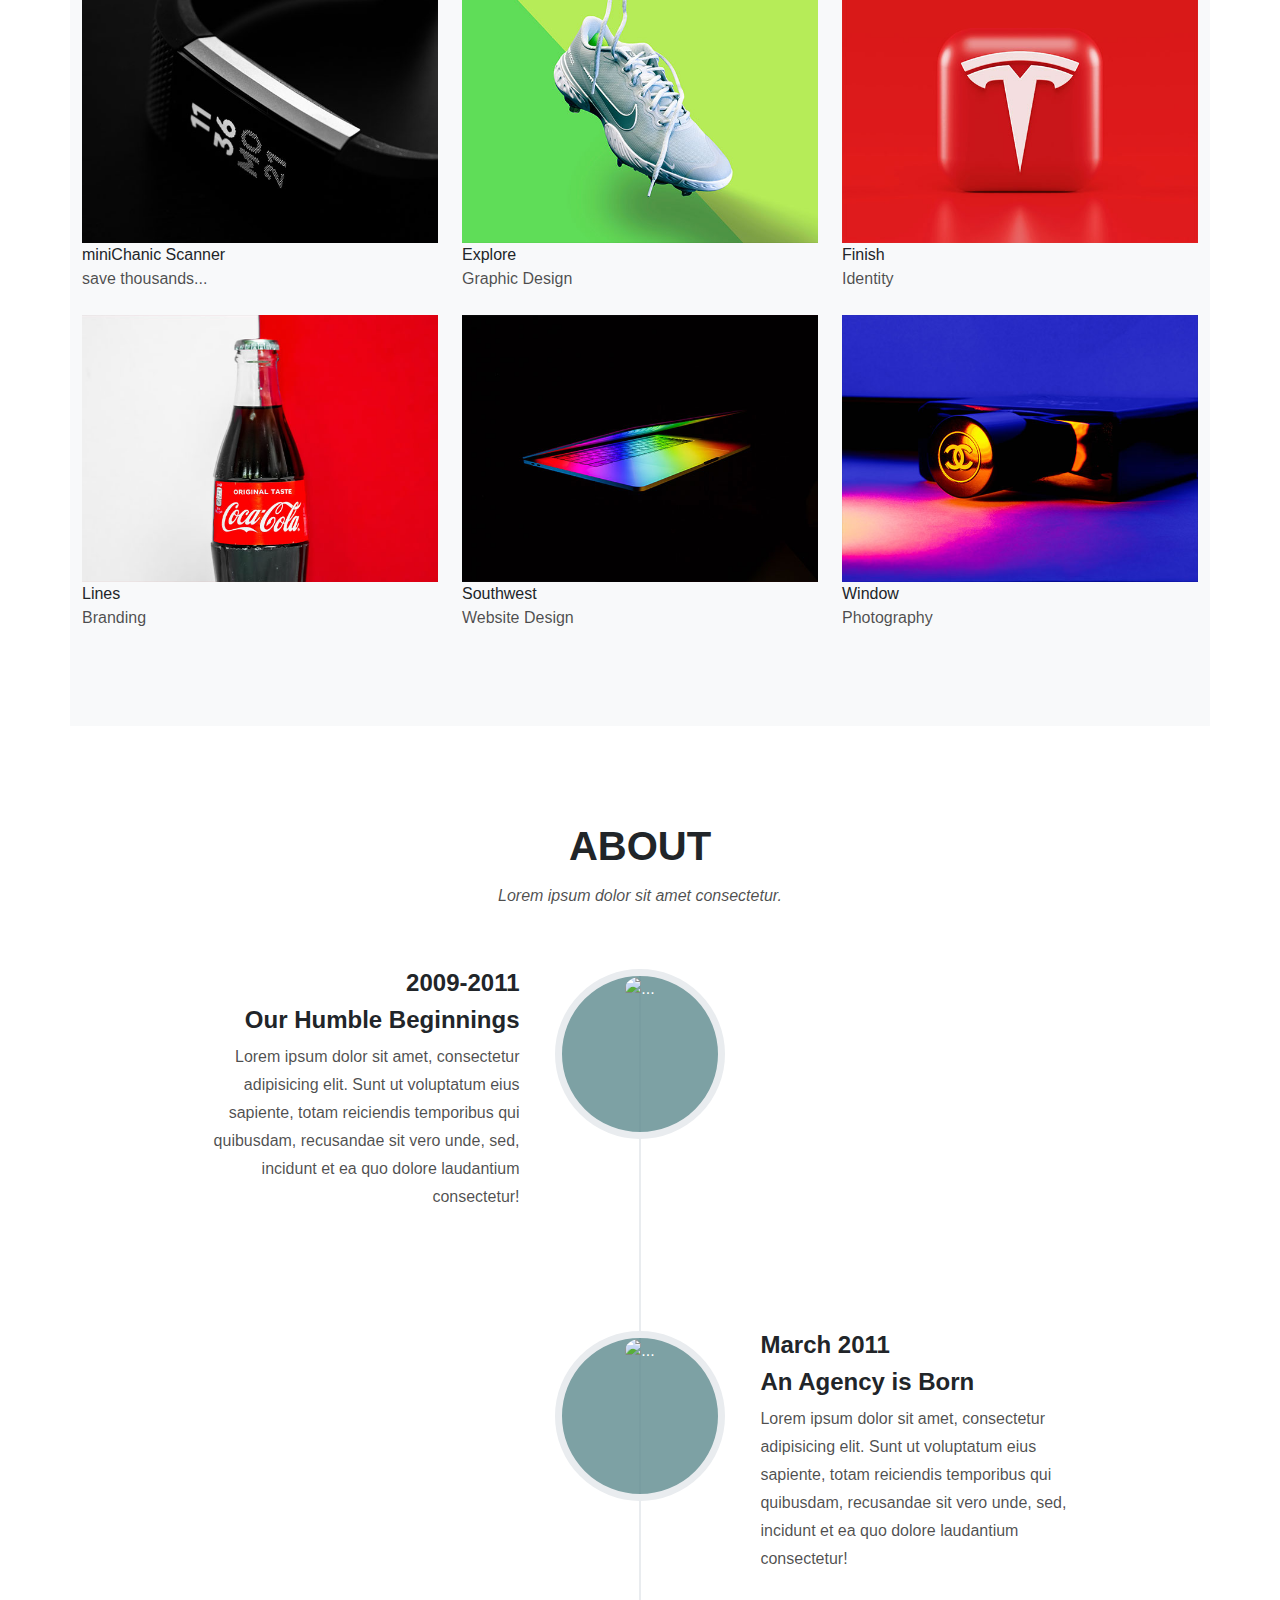
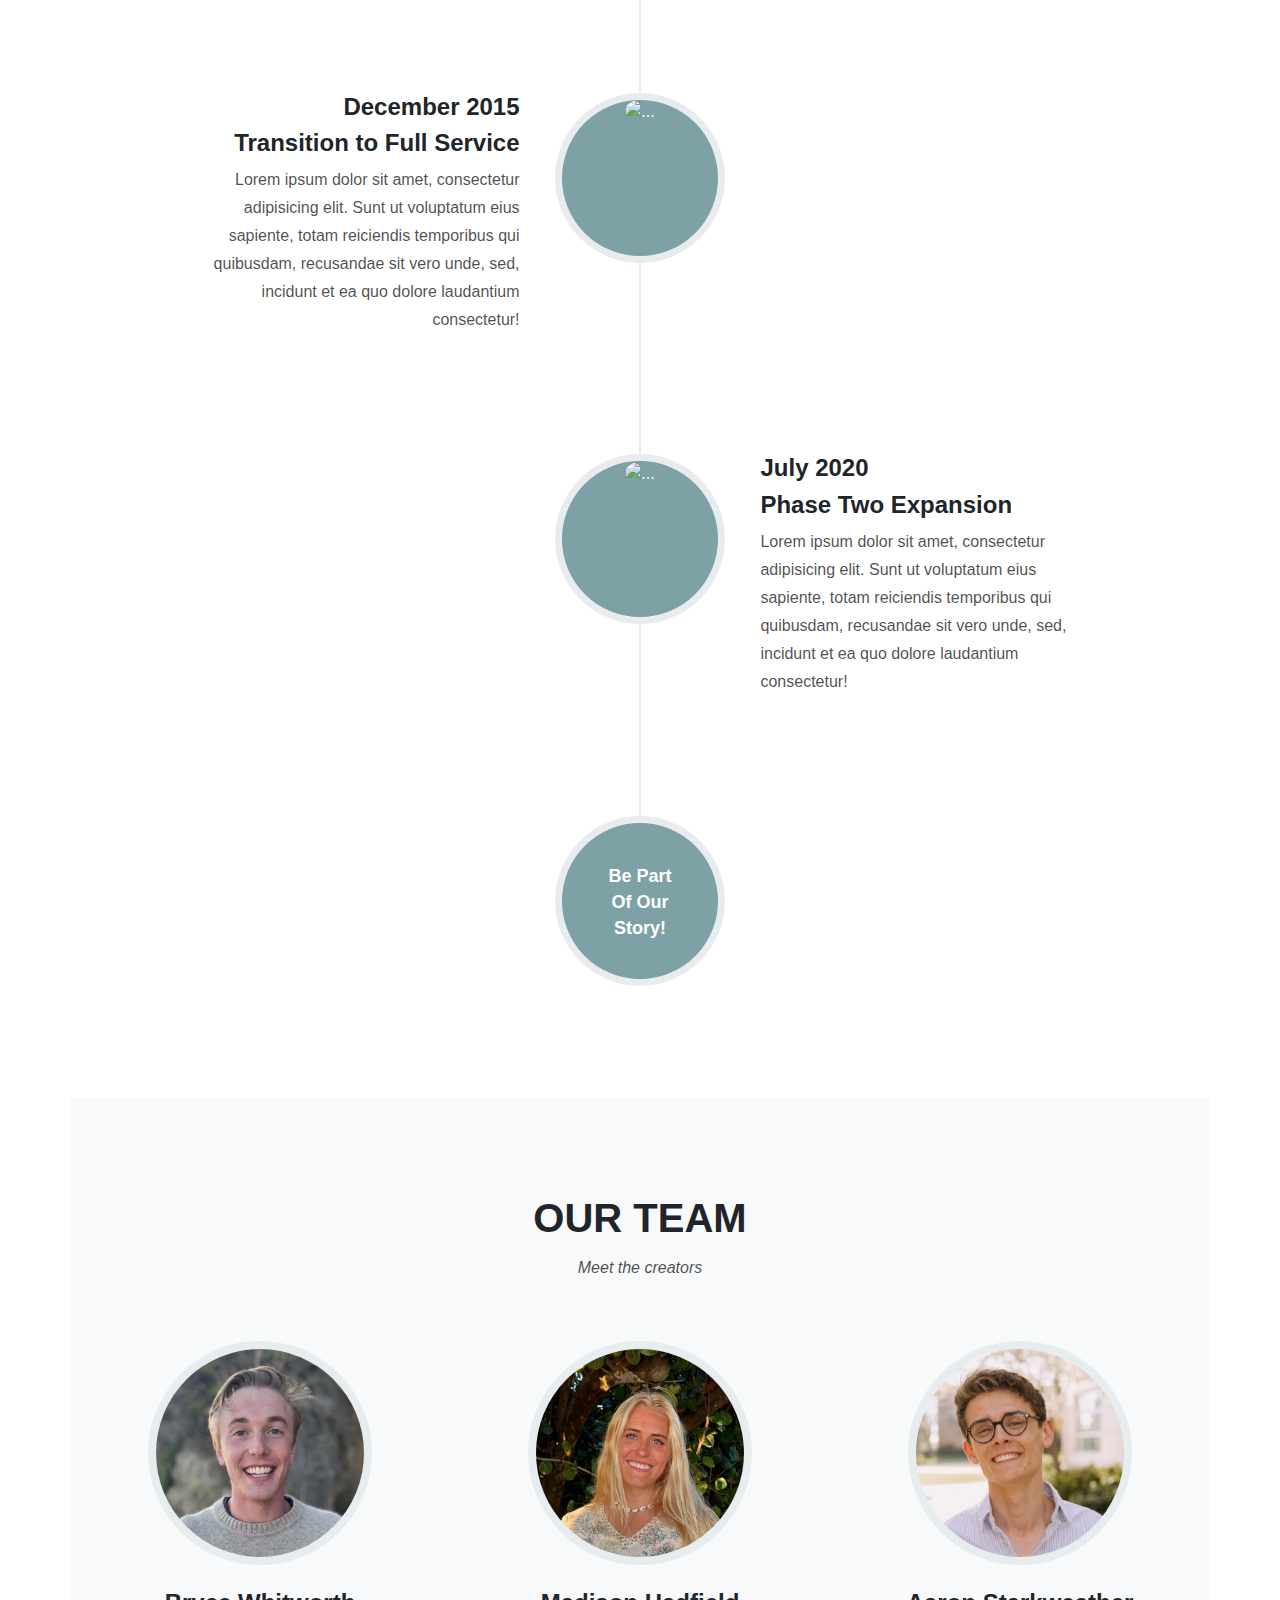
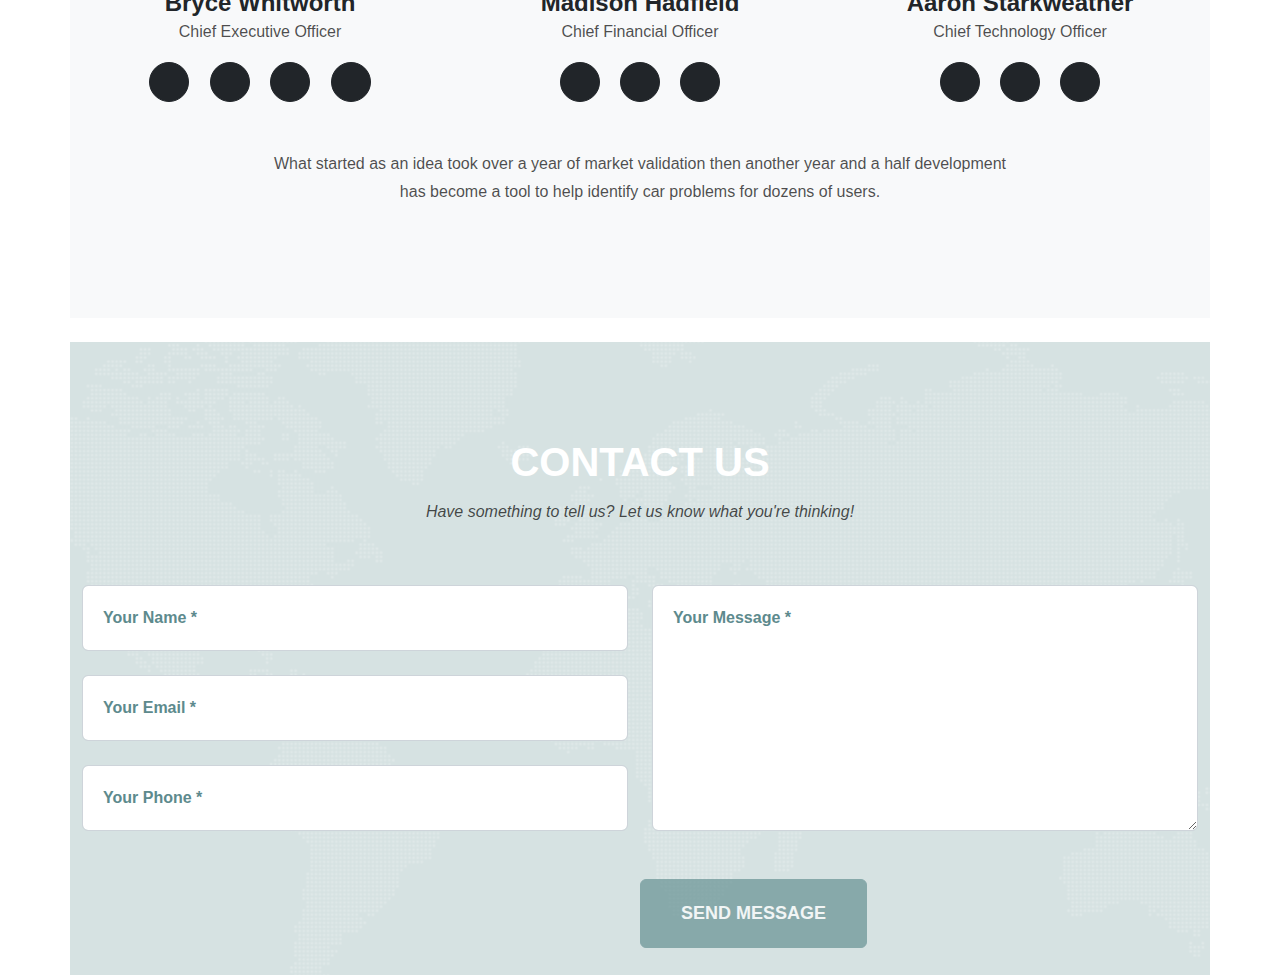
==== commit fbec1938: "added cards to card screenF" ====
--- a/public/index.html
+++ b/public/index.html
@@ -11,14 +11,12 @@
         <link rel="icon" type="image/x-icon" href="assets/favicon.ico" />
         <!-- Font Awesome icons (free version)-->
         <script src="https://use.fontawesome.com/releases/v6.3.0/js/all.js" crossorigin="anonymous"></script>
-        <link rel="stylesheet" href="path/to/font-awesomecss/font-awesome.min.css">
         <!-- Google fonts-->
         <link href="https://fonts.googleapis.comcss?family=Montserrat:400,700" rel="stylesheet" type="textcss" />
         <link href="https://fonts.googleapis.comcss?family=Roboto+Slab:400,100,300,700" rel="stylesheet" type="textcss" />
         <!-- Core theme CSS (includes Bootstrap)-->
         <link href="css/styles.css" rel="stylesheet" />
-        <!-- My Themes -->
-        <link rel="stylesheet" href="css/myStyles.css">
+        <!-- Progressier PWA Stuff -->
         <link rel="manifest" href="https://progressier.app/bXSe53RszB7szvA62VSK/progressier.json"/>
         <script defer src="https://progressier.app/bXSe53RszB7szvA62VSK/script.js"></script>
     </head>
@@ -289,24 +287,24 @@
                     </div>
                     <div class="col-lg-4">
                         <div class="team-member">
-                            <img class="mx-auto rounded-circle" src="assets/img/team/Ethan.jpeg" alt="..." />
-                            <h4>Ethan McRae</h4>
+                            <img class="mx-auto rounded-circle" src="assets/img/team/Madison pt 4.png" alt="..." />
+                            <h4>Madison Hadfield</h4>
+                            <p class="text-muted">Chief Financial Officer</p>
+                            <a class="btn btn-dark btn-social mx-2" href="https://twitter.com/" aria-label="Ethan McRae Twitter Profile"><i class="fab fa-twitter"></i></a>
+                            <a class="btn btn-dark btn-social mx-2" href="https://www.facebook.com/" aria-label="Ethan McRae Facebook Profile"><i class="fab fa-facebook-f"></i></a>
+                            <a class="btn btn-dark btn-social mx-2" href="https://www.linkedin.com/in/madison-hadfield/" aria-label="Ethan McRae LinkedIn Profile"><i class="fab fa-linkedin-in"></i></a>
+                        </div>
+                    </div>
+                    <div class="col-lg-4">
+                        <div class="team-member">
+                            <img class="mx-auto rounded-circle" src="assets/img/team/aaron pt 2.png" alt="..." />
+                            <h4>Aaron Starkweather</h4>
                             <p class="text-muted">Chief Technology Officer</p>
                             <a class="btn btn-dark btn-social mx-2" href="https://twitter.com/" aria-label="Ethan McRae Twitter Profile"><i class="fab fa-twitter"></i></a>
                             <a class="btn btn-dark btn-social mx-2" href="https://www.facebook.com/" aria-label="Ethan McRae Facebook Profile"><i class="fab fa-facebook-f"></i></a>
-                            <a class="btn btn-dark btn-social mx-2" href="https://www.linkedin.com/in/ethanmcrae/" aria-label="Ethan McRae LinkedIn Profile"><i class="fab fa-linkedin-in"></i></a>
-                        </div>
-                    </div>
-                    <!-- <div class="col-lg-4">
-                        <div class="team-member">
-                            <img class="mx-auto rounded-circle" src="assets/img/team/3.jpg" alt="..." />
-                            <h4>Larry Parker</h4>
-                            <p class="text-muted">Lead Developer</p>
-                            <a class="btn btn-dark btn-social mx-2" href="#!" aria-label="Larry Parker Twitter Profile"><i class="fab fa-twitter"></i></a>
-                            <a class="btn btn-dark btn-social mx-2" href="#!" aria-label="Larry Parker Facebook Profile"><i class="fab fa-facebook-f"></i></a>
-                            <a class="btn btn-dark btn-social mx-2" href="#!" aria-label="Larry Parker LinkedIn Profile"><i class="fab fa-linkedin-in"></i></a>
-                        </div>
-                    </div> -->
+                            <a class="btn btn-dark btn-social mx-2" href="https://www.linkedin.com/in/aaron-starkweather-74453322b/" aria-label="Ethan McRae LinkedIn Profile"><i class="fab fa-linkedin-in"></i></a>
+                        </div>
+                    </div>
                 </div>
                 <div class="row">
                     <div class="col-lg-8 mx-auto text-center">
@@ -321,7 +319,8 @@
             </div>
         </section>
         <!-- Clients-->
-        <div class="py-5">
+        <br>
+        <!-- <div class="py-5">
             <div class="container">
                 <div class="row align-items-center">
                     <div class="col-md-3 col-sm-6 my-3">
@@ -338,7 +337,7 @@
                     </div>
                 </div>
             </div>
-        </div>
+        </div> -->
         <!-- Contact-->
         <section class="page-section" id="contact">
             <div class="container">
@@ -405,8 +404,23 @@
                 </form>
             </div>
         </section>
+
+       <!-- Bootstrap core JS-->
+       <script src="https://cdn.jsdelivr.net/npm/bootstrap@5.2.3/dist/js/bootstrap.bundle.min.js"></script>
+       <!-- Core theme JS-->
+       <script src="js/scripts.js"></script>
+       <!-- * * * * * * * * * * * * * * * * * * * * * * * * * * * * * * * * * * * * * * * *-->
+       <!-- * *                               SB Forms JS                               * *-->
+       <!-- * * Activate your form at https://startbootstrap.com/solution/contact-forms * *-->
+       <!-- * * * * * * * * * * * * * * * * * * * * * * * * * * * * * * * * * * * * * * * *-->
+       <!-- <script src="https://cdn.startbootstrap.com/sb-forms-latest.js"></script> -->
+   </body>
+</html>
+
+
+
         <!-- Footer-->
-        <footer class="footer py-4">
+        <!-- <footer class="footer py-4">
             <div class="container">
                 <div class="row align-items-center">
                     <div class="col-lg-4 text-lg-start">Copyright &copy; Mychanic 2023</div>
@@ -421,7 +435,7 @@
                     </div>
                 </div>
             </div>
-        </footer>
+        </footer> -->
         <!-- Portfolio Modals-->
         <!-- Portfolio item 1 modal popup-->
         <div class="portfolio-modal modal fade" id="portfolioModal1" tabindex="-1" role="dialog" aria-hidden="true">
@@ -633,14 +647,4 @@
                 </div>
             </div>
         </div>
-        <!-- Bootstrap core JS-->
-        <script src="https://cdn.jsdelivr.net/npm/bootstrap@5.2.3/dist/js/bootstrap.bundle.min.js"></script>
-        <!-- Core theme JS-->
-        <script src="js/scripts.js"></script>
-        <!-- * * * * * * * * * * * * * * * * * * * * * * * * * * * * * * * * * * * * * * * *-->
-        <!-- * *                               SB Forms JS                               * *-->
-        <!-- * * Activate your form at https://startbootstrap.com/solution/contact-forms * *-->
-        <!-- * * * * * * * * * * * * * * * * * * * * * * * * * * * * * * * * * * * * * * * *-->
-        <script src="https://cdn.startbootstrap.com/sb-forms-latest.js"></script>
-    </body>
-</html>
+ 
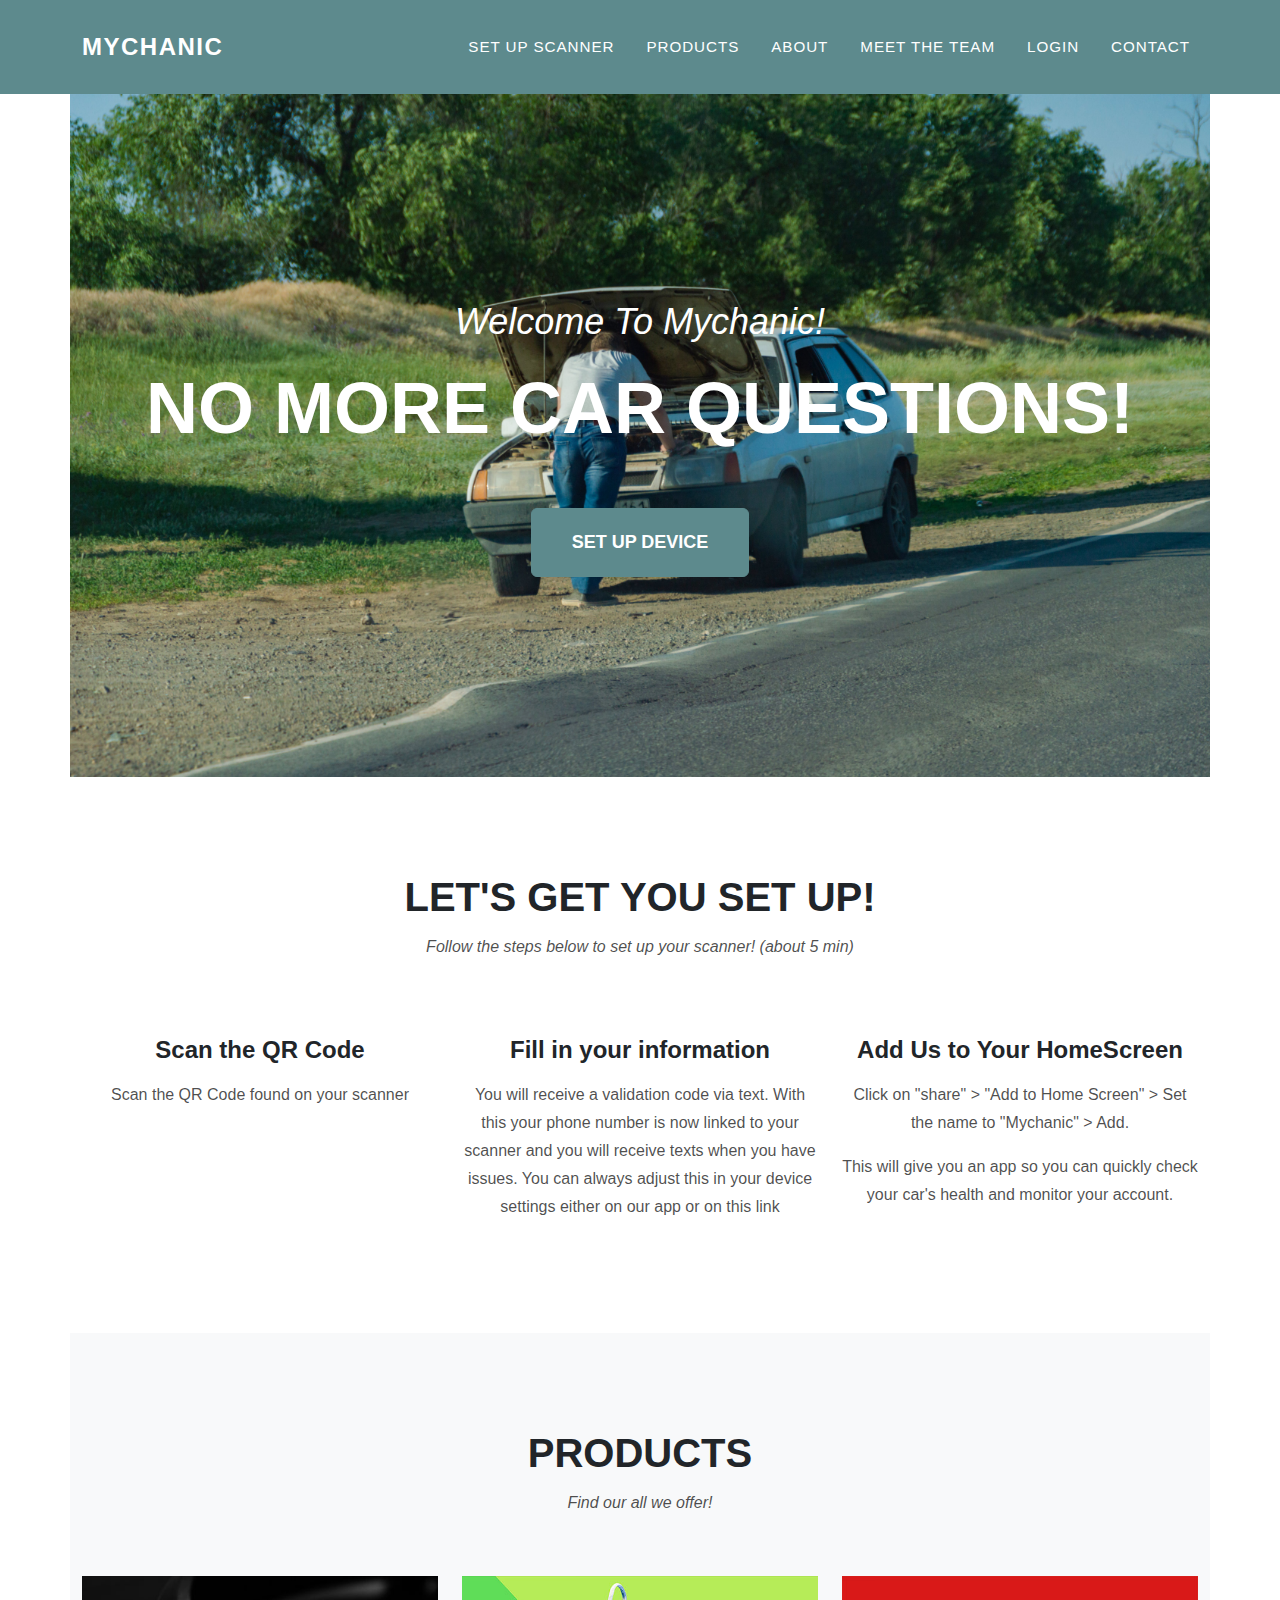
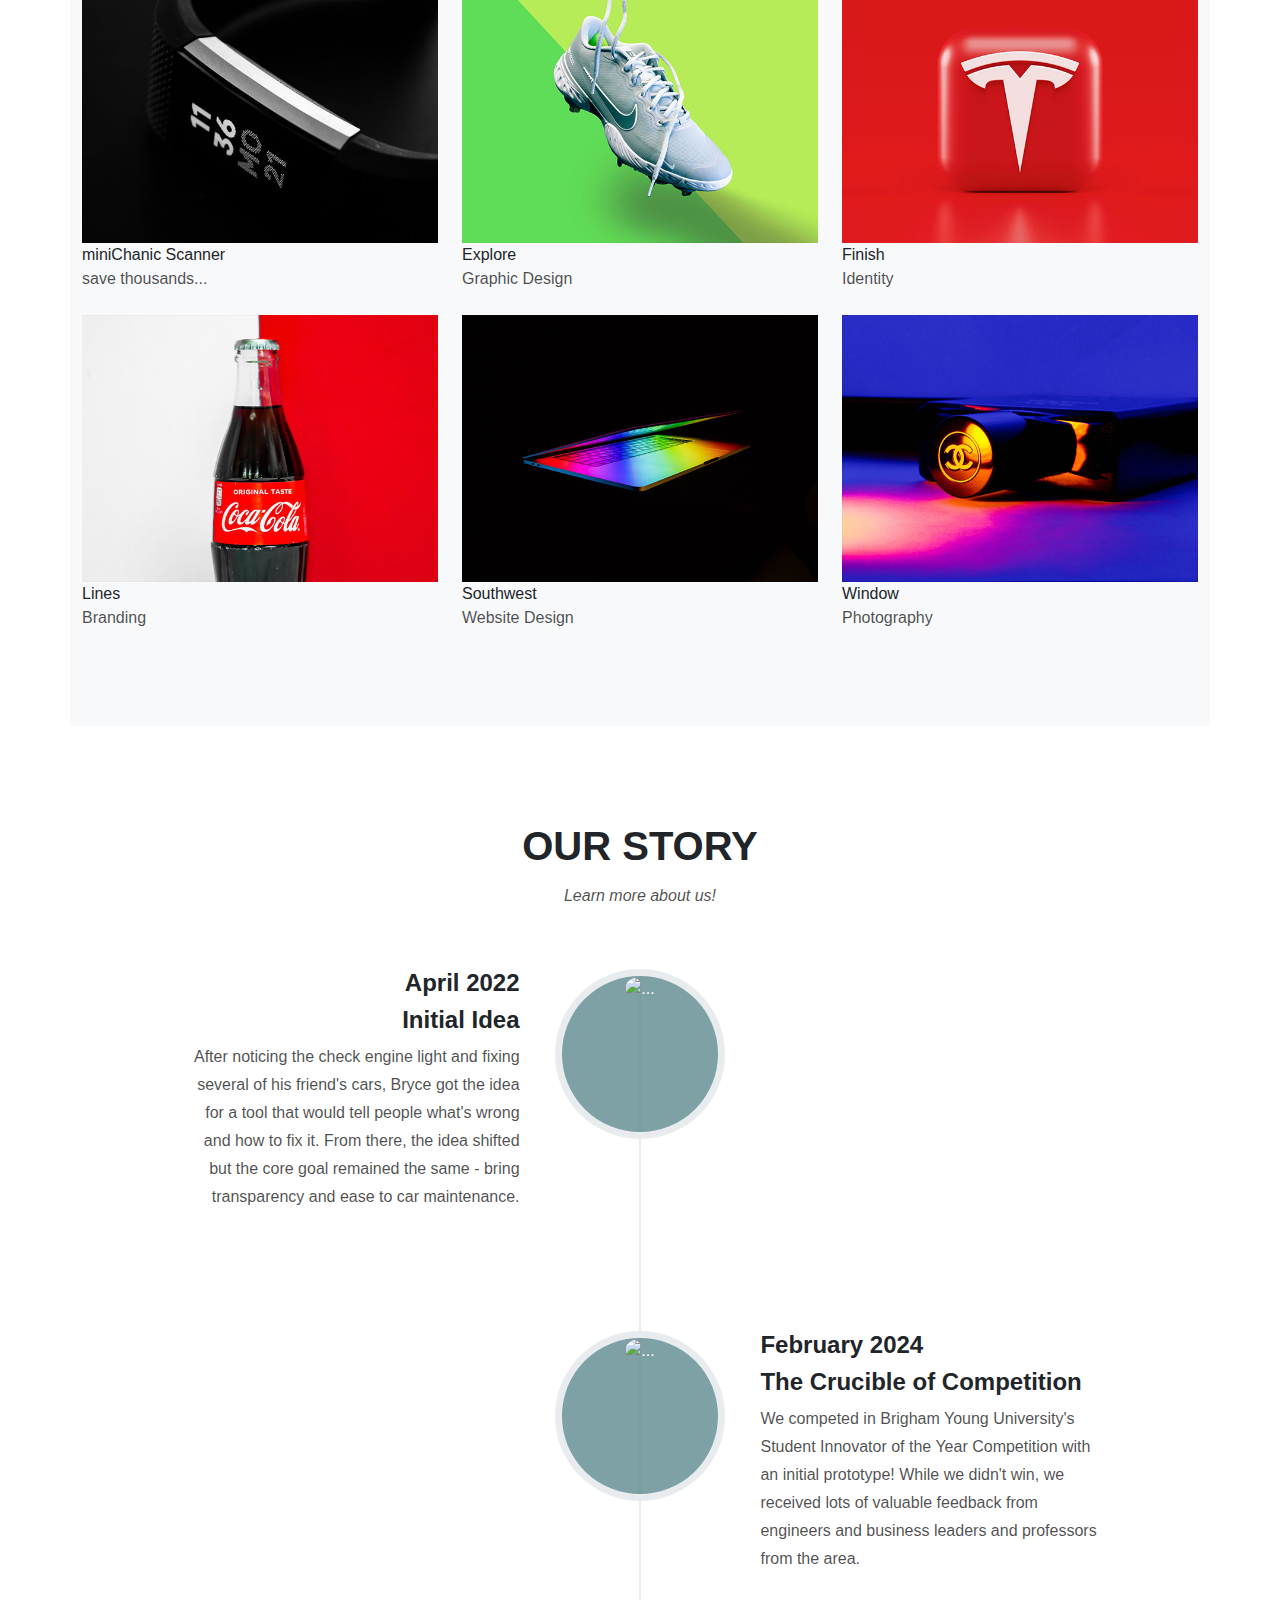
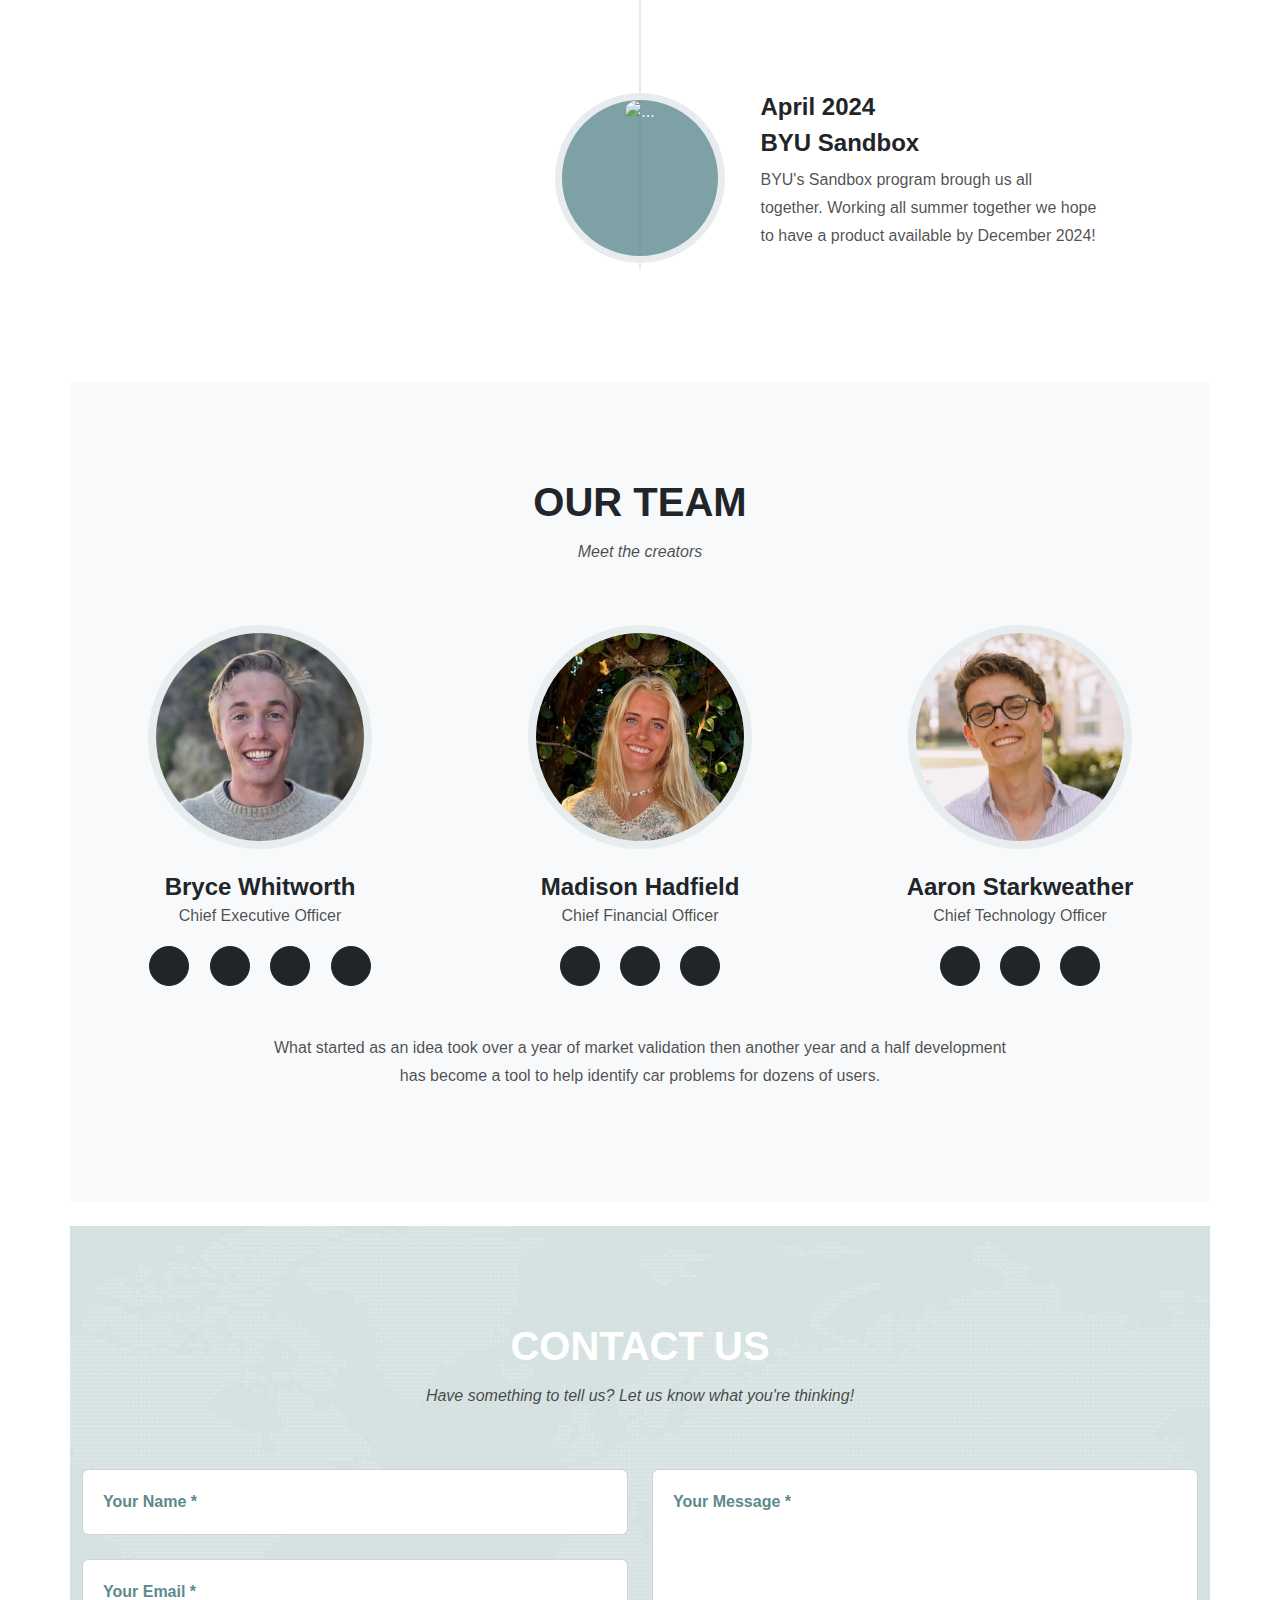
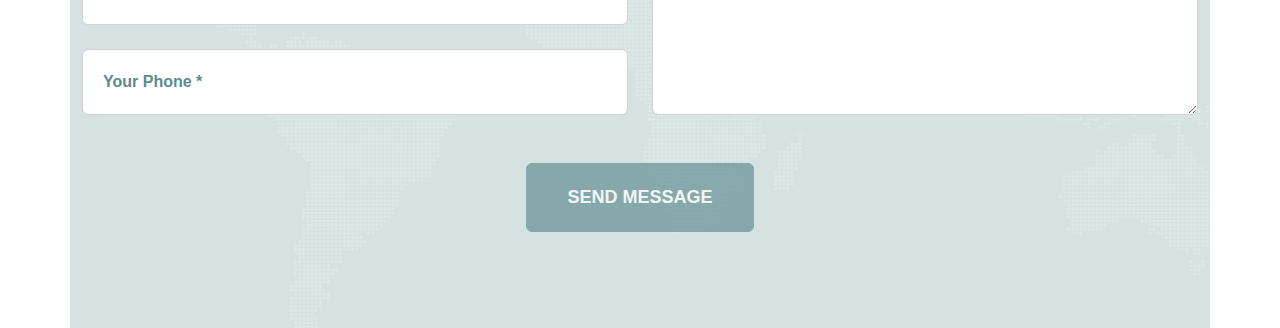
==== commit 590afe1b: "finished most of the contact form page" ====
--- a/public/index.html
+++ b/public/index.html
@@ -107,7 +107,7 @@
             <div class="container">
                 <div class="text-center">
                     <h2 class="section-heading text-uppercase">PRODUCTS</h2>
-                    <h3 class="section-subheading text-muted">Lorem ipsum dolor sit amet consectetur.</h3>
+                    <h3 class="section-subheading text-muted">Find our all we offer!</h3>
                 </div>
                 <div class="row">
                     <div class="col-lg-4 col-sm-6 mb-4">
@@ -207,59 +207,39 @@
         <section class="page-section" id="about">
             <div class="container">
                 <div class="text-center">
-                    <h2 class="section-heading text-uppercase">About</h2>
-                    <h3 class="section-subheading text-muted">Lorem ipsum dolor sit amet consectetur.</h3>
+                    <h2 class="section-heading text-uppercase">Our Story</h2>
+                    <h3 class="section-subheading text-muted">Learn more about us!</h3>
                 </div>
                 <ul class="timeline">
                     <li>
                         <div class="timeline-image"><img class="rounded-circle img-fluid" src="assets/img/about/1.jpg" alt="..." /></div>
                         <div class="timeline-panel">
                             <div class="timeline-heading">
-                                <h4>2009-2011</h4>
-                                <h4 class="subheading">Our Humble Beginnings</h4>
-                            </div>
-                            <div class="timeline-body"><p class="text-muted">Lorem ipsum dolor sit amet, consectetur adipisicing elit. Sunt ut voluptatum eius sapiente, totam reiciendis temporibus qui quibusdam, recusandae sit vero unde, sed, incidunt et ea quo dolore laudantium consectetur!</p></div>
+                                <h4>April 2022</h4>
+                                <h4 class="subheading">Initial Idea</h4>
+                            </div>
+                            <div class="timeline-body"><p class="text-muted">After noticing the check engine light and fixing several of his friend's cars, Bryce got the idea for a tool that would tell people what's wrong and how to fix it. From there, the idea shifted but the core goal remained the same - bring transparency and ease to car maintenance.</p></div>
                         </div>
                     </li>
                     <li class="timeline-inverted">
                         <div class="timeline-image"><img class="rounded-circle img-fluid" src="assets/img/about/2.jpg" alt="..." /></div>
                         <div class="timeline-panel">
                             <div class="timeline-heading">
-                                <h4>March 2011</h4>
-                                <h4 class="subheading">An Agency is Born</h4>
-                            </div>
-                            <div class="timeline-body"><p class="text-muted">Lorem ipsum dolor sit amet, consectetur adipisicing elit. Sunt ut voluptatum eius sapiente, totam reiciendis temporibus qui quibusdam, recusandae sit vero unde, sed, incidunt et ea quo dolore laudantium consectetur!</p></div>
+                                <h4>February 2024</h4>
+                                <h4 class="subheading">The Crucible of Competition</h4>
+                            </div>
+                            <div class="timeline-body"><p class="text-muted">We competed in Brigham Young University's Student Innovator of the Year Competition with an initial prototype! While we didn't win, we received lots of valuable feedback from engineers and business leaders and professors from the area.</p></div>
                         </div>
                     </li>
-                    <li>
-                        <div class="timeline-image"><img class="rounded-circle img-fluid" src="assets/img/about/3.jpg" alt="..." /></div>
-                        <div class="timeline-panel">
-                            <div class="timeline-heading">
-                                <h4>December 2015</h4>
-                                <h4 class="subheading">Transition to Full Service</h4>
-                            </div>
-                            <div class="timeline-body"><p class="text-muted">Lorem ipsum dolor sit amet, consectetur adipisicing elit. Sunt ut voluptatum eius sapiente, totam reiciendis temporibus qui quibusdam, recusandae sit vero unde, sed, incidunt et ea quo dolore laudantium consectetur!</p></div>
-                        </div>
-                    </li>
+
                     <li class="timeline-inverted">
                         <div class="timeline-image"><img class="rounded-circle img-fluid" src="assets/img/about/4.jpg" alt="..." /></div>
                         <div class="timeline-panel">
                             <div class="timeline-heading">
-                                <h4>July 2020</h4>
-                                <h4 class="subheading">Phase Two Expansion</h4>
-                            </div>
-                            <div class="timeline-body"><p class="text-muted">Lorem ipsum dolor sit amet, consectetur adipisicing elit. Sunt ut voluptatum eius sapiente, totam reiciendis temporibus qui quibusdam, recusandae sit vero unde, sed, incidunt et ea quo dolore laudantium consectetur!</p></div>
-                        </div>
-                    </li>
-                    <li class="timeline-inverted">
-                        <div class="timeline-image">
-                            <h4>
-                                Be Part
-                                <br />
-                                Of Our
-                                <br />
-                                Story!
-                            </h4>
+                                <h4>April 2024</h4>
+                                <h4 class="subheading">BYU Sandbox</h4>
+                            </div>
+                            <div class="timeline-body"><p class="text-muted">BYU's Sandbox program brough us all together. Working all summer together we hope to have a product available by December 2024!</p></div>
                         </div>
                     </li>
                 </ul>
